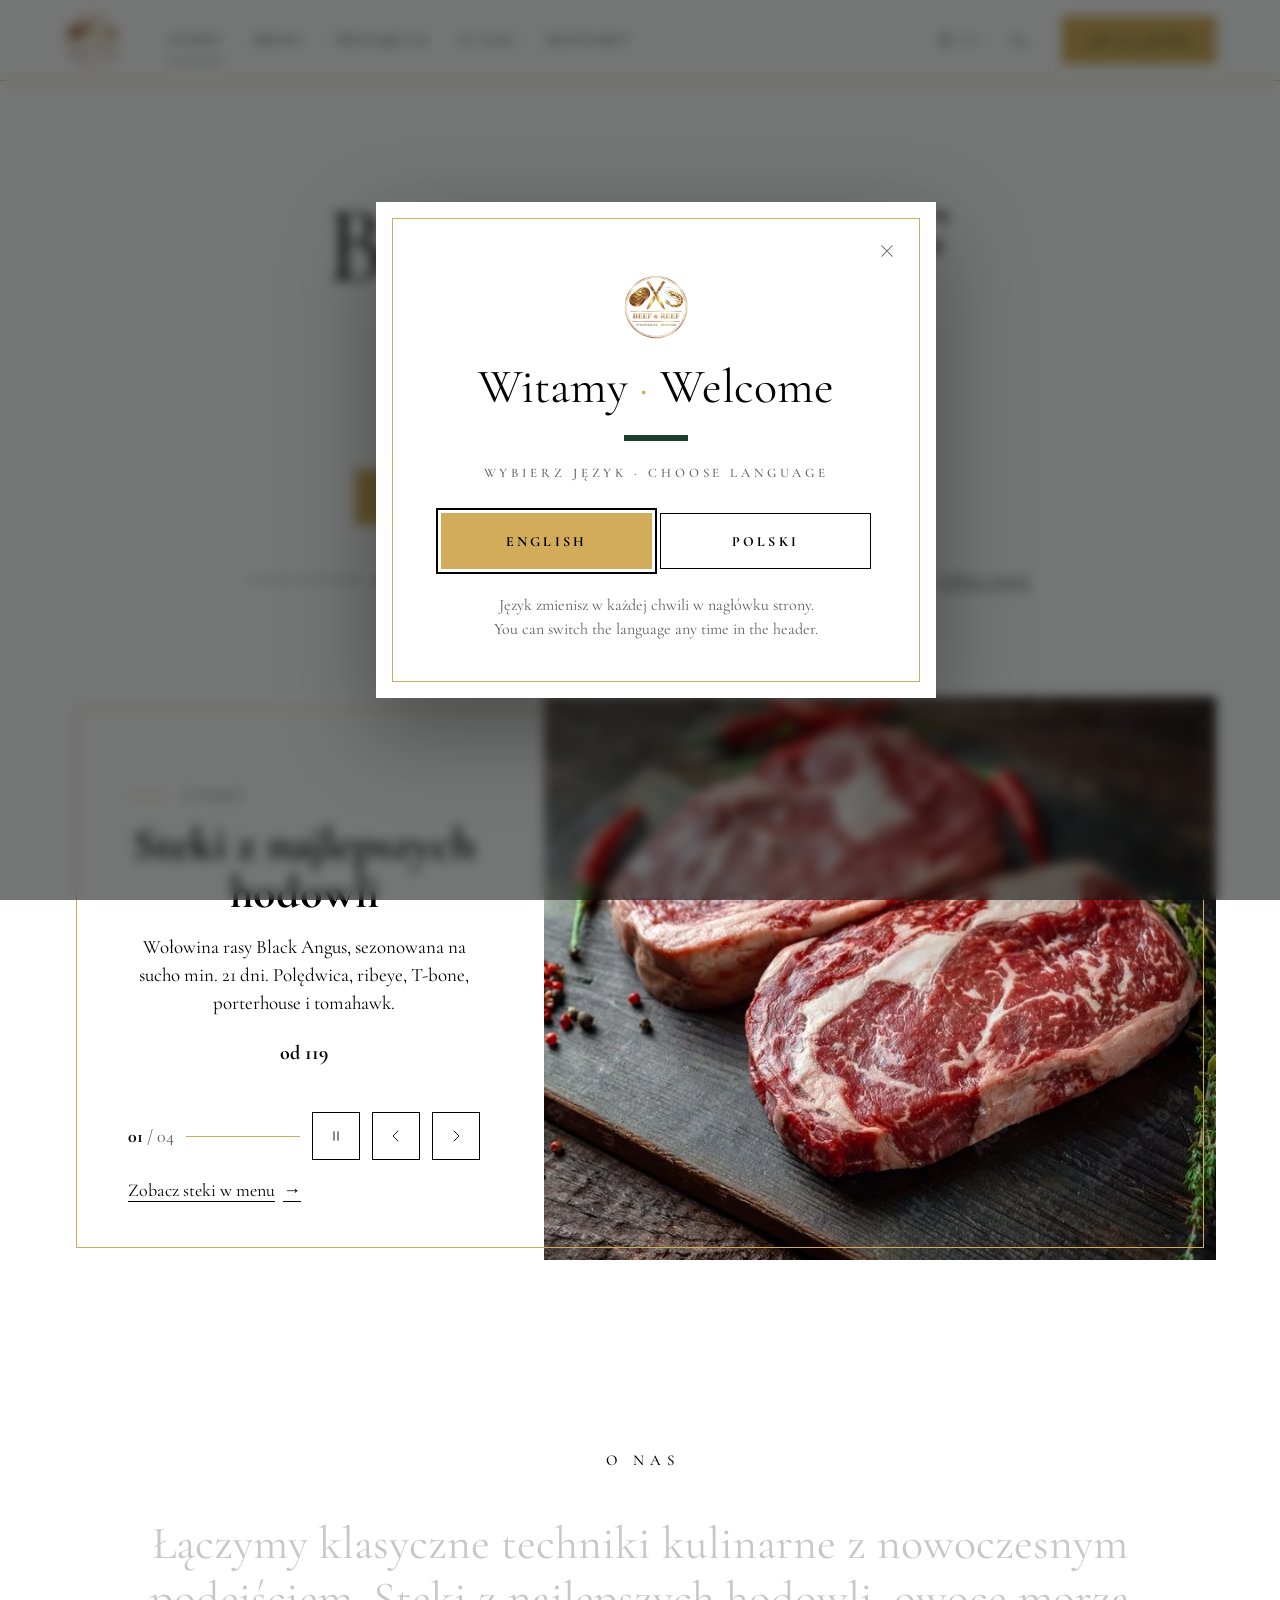
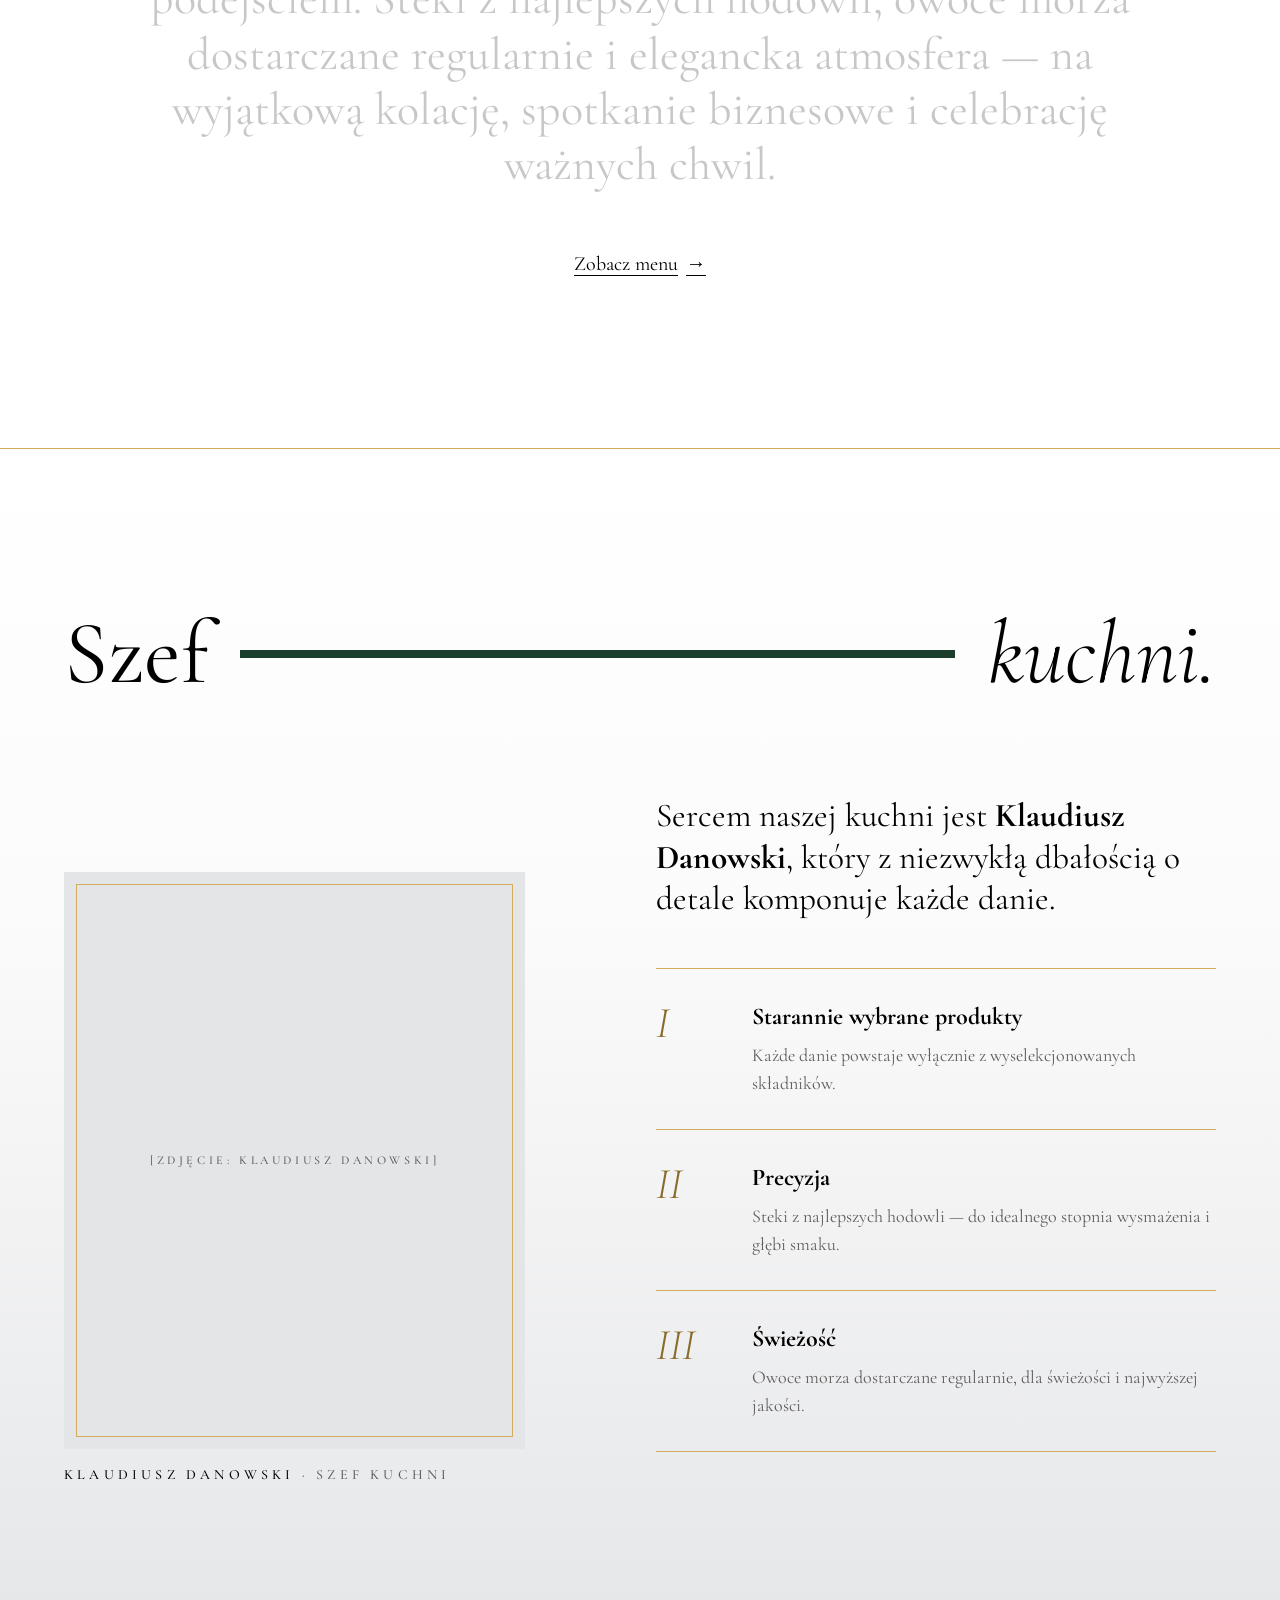
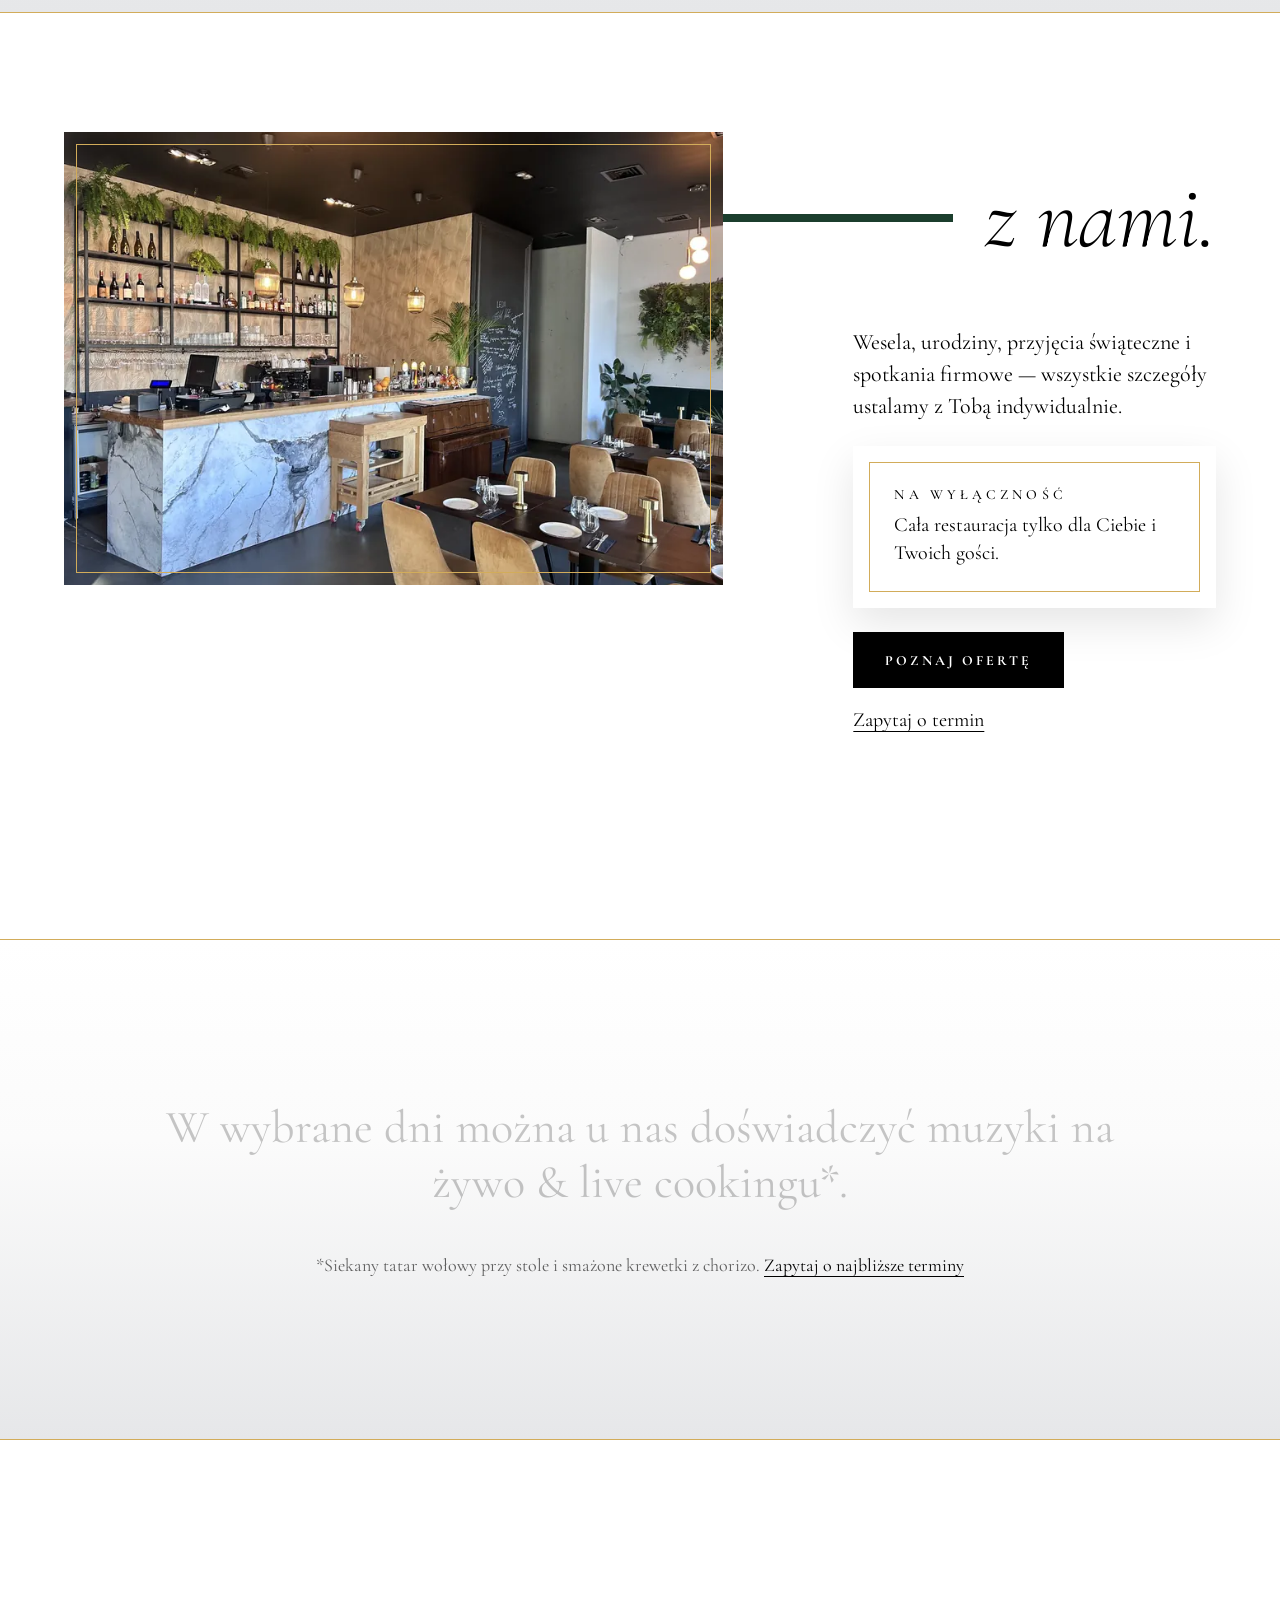
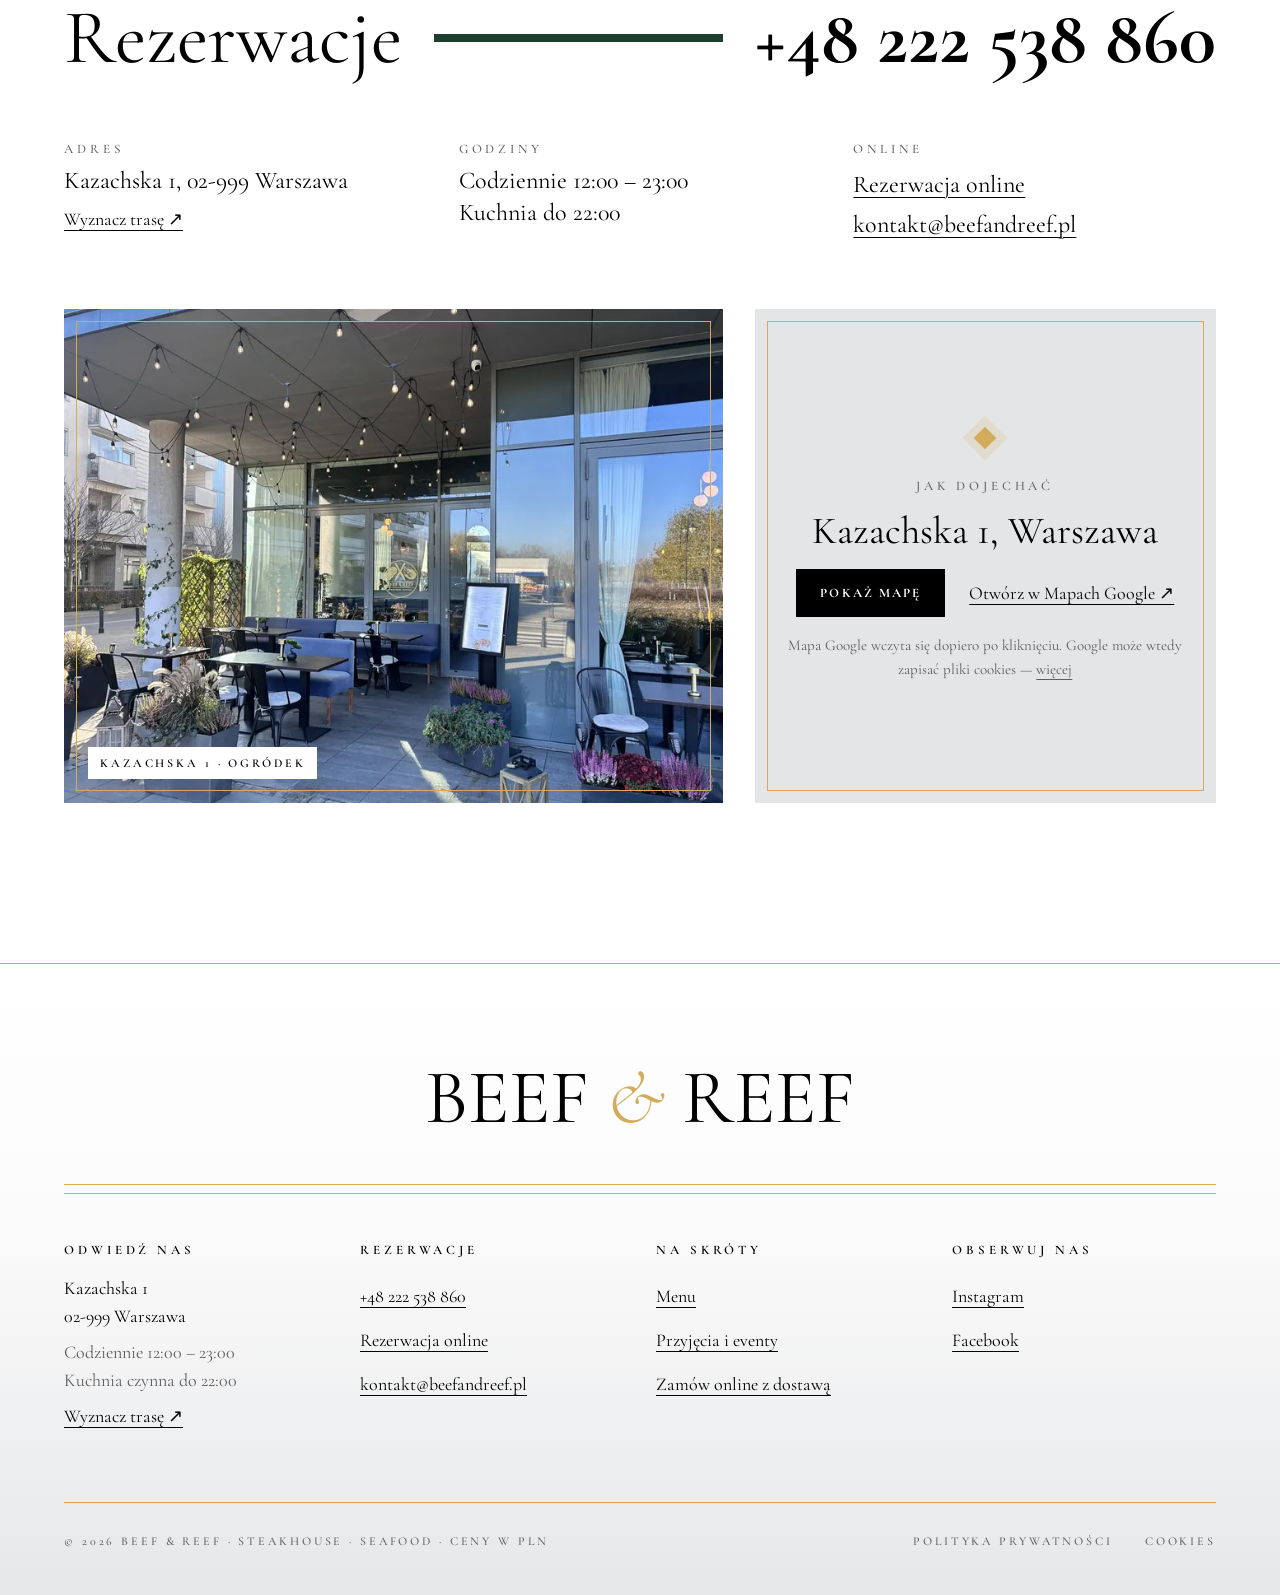
==== docs/index.html @ c3283b83 "Carousel: steak photo for the owner's review (Adobe Stock preview) The steak slide uses the Adobe St" ====
<!doctype html>
<html lang="pl">
<head>
<meta charset="utf-8">
<meta name="viewport" content="width=device-width, initial-scale=1">
<title>Beef &amp; Reef — steki i owoce morza w Wilanowie</title>
<meta name="description" content="Steakhouse i owoce morza w Wilanowie, Kazachska 1, Warszawa. Rezerwacje telefoniczne: +48 222 538 860. Codziennie 12:00–23:00.">
<meta name="theme-color" content="#ffffff">
<meta name="color-scheme" content="light dark">
<meta property="og:title" content="Beef &amp; Reef — steki i owoce morza w Wilanowie">
<meta property="og:description" content="Steakhouse i owoce morza w Wilanowie, Kazachska 1, Warszawa. Rezerwacje telefoniczne: +48 222 538 860. Codziennie 12:00–23:00.">
<meta property="og:type" content="website">
<meta property="og:locale" content="pl_PL">
<meta property="og:image" content="https://dacjandorniok.github.io/beef-and-reef-website/assets/img/og-image.jpg">
<meta property="og:url" content="https://dacjandorniok.github.io/beef-and-reef-website/">
<link rel="canonical" href="https://dacjandorniok.github.io/beef-and-reef-website/">
<link rel="alternate" hreflang="pl" href="https://dacjandorniok.github.io/beef-and-reef-website/">
<link rel="alternate" hreflang="en" href="https://dacjandorniok.github.io/beef-and-reef-website/en/">
<link rel="alternate" hreflang="x-default" href="https://dacjandorniok.github.io/beef-and-reef-website/">
<link rel="icon" type="image/png" sizes="32x32" href="assets/img/favicon-32.png">
<link rel="apple-touch-icon" href="assets/img/apple-touch-icon.png">
<link rel="preload" href="assets/fonts/cormorant-garamond-latin-ext-400-normal.woff2" as="font" type="font/woff2" crossorigin>
<link rel="stylesheet" href="assets/css/style.css?v=16802cf9">
<script>(function(){var d=document.documentElement,t=null;try{t=localStorage.getItem('br-theme')}catch(e){}if(t!=='light'&&t!=='dark')t=window.matchMedia&&matchMedia('(prefers-color-scheme: dark)').matches?'dark':'light';d.setAttribute('data-theme',t)})()</script>
<noscript><style>.rx .float,.rx .rise,.rx .bar{opacity:1!important;transform:none!important}.rx .wd{color:var(--ink)}.rx .call.off{opacity:1;visibility:visible;transform:none}.rx .pbar.off{transform:none;visibility:visible}</style></noscript>
<script type="application/ld+json">{"@context": "https://schema.org", "@type": "Restaurant", "name": "Beef & Reef", "servesCuisine": ["Steakhouse", "Seafood"], "telephone": "+48222538860", "email": "kontakt@beefandreef.pl", "priceRange": "$$$", "address": {"@type": "PostalAddress", "streetAddress": "Kazachska 1", "postalCode": "02-999", "addressLocality": "Warszawa", "addressCountry": "PL"}, "openingHoursSpecification": [{"@type": "OpeningHoursSpecification", "dayOfWeek": ["Monday", "Tuesday", "Wednesday", "Thursday", "Friday", "Saturday", "Sunday"], "opens": "12:00", "closes": "23:00"}], "sameAs": ["https://www.facebook.com/beef.and.reef.wilanow", "https://www.instagram.com/beef.and.reef_steak_seafood"], "acceptsReservations": true}</script>
</head>
<body>

<div class="rx" data-i18n="{&quot;dark&quot;: &quot;Włącz tryb ciemny&quot;, &quot;light&quot;: &quot;Włącz tryb jasny&quot;, &quot;play&quot;: &quot;Wznów pokaz slajdów&quot;, &quot;pause&quot;: &quot;Zatrzymaj pokaz slajdów&quot;, &quot;mapTitle&quot;: &quot;Mapa dojazdu do Beef &amp; Reef, Kazachska 1, Warszawa&quot;}" lang="pl">
  <a class="skip" href="#tresc">Przejdź do treści</a>
  <header class="hdr">
    <div class="wrap hdr-in">
      <div class="hdr-l">
        <a class="logo" href="index.html" aria-label="Beef &amp; Reef — strona główna"><img src="assets/img/logo-seal-192.png" alt=""></a>
        <nav class="nav" aria-label="Główna"><a href="index.html" aria-current="page">START</a><a href="menu.html">MENU</a><a href="przyjecia.html">PRZYJĘCIA</a><a href="#o-nas">O NAS</a><a href="#kontakt">KONTAKT</a></nav>
      </div>
      <div class="hdr-r">
        <a class="lang" href="en/index.html" lang="en" aria-label="EN — English version"><svg aria-hidden="true" width="16" height="16" viewBox="0 0 24 24" fill="none" stroke="currentColor" stroke-width="1.3"><circle cx="12" cy="12" r="9"></circle><path d="M3 12h18M12 3c2.5 2.6 3.7 5.6 3.7 9s-1.2 6.4-3.7 9c-2.5-2.6-3.7-5.6-3.7-9s1.2-6.4 3.7-9z"></path></svg><span>EN</span></a>
        <button class="ghost" type="button" aria-pressed="false" aria-label="Włącz tryb ciemny" title="Włącz tryb ciemny" data-on-click="toggleTheme"><span class="ic-l"><svg aria-hidden="true" width="18" height="18" viewBox="0 0 24 24" fill="none" stroke="currentColor" stroke-width="1.4" stroke-linecap="round" stroke-linejoin="round"><path d="M20 14.5A8 8 0 0 1 9.5 4a8 8 0 1 0 10.5 10.5z"></path></svg></span><span class="ic-d"><svg aria-hidden="true" width="18" height="18" viewBox="0 0 24 24" fill="none" stroke="currentColor" stroke-width="1.4" stroke-linecap="round"><circle cx="12" cy="12" r="4.5"></circle><path d="M12 2v2.5M12 19.5V22M2 12h2.5M19.5 12H22M4.9 4.9l1.8 1.8M17.3 17.3l1.8 1.8M4.9 19.1l1.8-1.8M17.3 6.7l1.8-1.8"></path></svg></span></button>
        <div class="call off" aria-hidden="true">
          <a class="btn btn-gold btn-m" href="tel:+48222538860" tabindex="-1" aria-label="Zadzwoń i zarezerwuj: +48 222 538 860"><span class="long">+48 222 538 860</span><span class="short">ZADZWOŃ</span></a>
        </div>
        <button id="rx-burger" class="icon-btn burger" type="button" aria-label="Otwórz menu" aria-expanded="false" data-on-click="openDrawer"><span class="burger-i" aria-hidden="true"><span></span><span></span><span></span></span></button>
      </div>
    </div>
  </header>
  <div class="drawer-wrap" hidden>
    <div class="drawer" role="dialog" aria-modal="true" aria-label="Menu strony">
      <div class="wrap drawer-top">
        <a class="logo" href="index.html" aria-label="Beef &amp; Reef — strona główna"><img src="assets/img/logo-seal-192.png" alt=""></a>
        <button id="rx-close" class="icon-btn" type="button" aria-label="Zamknij menu" data-on-click="closeDrawer"><svg aria-hidden="true" width="18" height="18" viewBox="0 0 24 24" fill="none" stroke="currentColor" stroke-width="1.4" stroke-linecap="round"><path d="M5 5l14 14M19 5L5 19"></path></svg></button>
      </div>
      <nav class="wrap drawer-nav" aria-label="Główna"><a href="index.html" aria-current="page" data-on-click="closeDrawer">Start</a><a href="menu.html" data-on-click="closeDrawer">Menu</a><a href="przyjecia.html" data-on-click="closeDrawer">Przyjęcia i eventy</a><a href="#o-nas" data-on-click="closeDrawer">O nas</a><a href="#kontakt" data-on-click="closeDrawer">Kontakt</a></nav>
      <div class="wrap drawer-foot">
        <a class="btn btn-gold" href="tel:+48222538860">Zadzwoń · +48 222 538 860</a>
        <a class="btn btn-line" href="https://online.beefandreef.pl/booking">Rezerwacja online</a>
        <div class="row">
          <a class="lang" href="en/index.html" lang="en" aria-label="EN — English version" style="padding-left: 0"><svg aria-hidden="true" width="16" height="16" viewBox="0 0 24 24" fill="none" stroke="currentColor" stroke-width="1.3"><circle cx="12" cy="12" r="9"></circle><path d="M3 12h18M12 3c2.5 2.6 3.7 5.6 3.7 9s-1.2 6.4-3.7 9c-2.5-2.6-3.7-5.6-3.7-9s1.2-6.4 3.7-9z"></path></svg><span>EN</span></a>
          <button class="ghost" type="button" aria-pressed="false" aria-label="Włącz tryb ciemny" data-on-click="toggleTheme"><span class="ic-l"><svg aria-hidden="true" width="18" height="18" viewBox="0 0 24 24" fill="none" stroke="currentColor" stroke-width="1.4" stroke-linecap="round" stroke-linejoin="round"><path d="M20 14.5A8 8 0 0 1 9.5 4a8 8 0 1 0 10.5 10.5z"></path></svg></span><span class="ic-d"><svg aria-hidden="true" width="18" height="18" viewBox="0 0 24 24" fill="none" stroke="currentColor" stroke-width="1.4" stroke-linecap="round"><circle cx="12" cy="12" r="4.5"></circle><path d="M12 2v2.5M12 19.5V22M2 12h2.5M19.5 12H22M4.9 4.9l1.8 1.8M17.3 17.3l1.8 1.8M4.9 19.1l1.8-1.8M17.3 6.7l1.8-1.8"></path></svg></span></button>
        </div>
        <p class="label">CODZIENNIE 12:00 – 23:00 · KUCHNIA DO 22:00</p>
        <p class="info">Kazachska 1, Warszawa</p>
      </div>
    </div>
  </div>
  <main id="tresc" tabindex="-1">
  <section class="js-hero hero" aria-labelledby="hero-title">
    <div class="wrap">
      <div class="hero-in">
        <h1 id="hero-title" class="float h1">BEEF <i class="amp">&amp;</i> REEF</h1>
        <p class="float d1 label">REZERWACJE TELEFONICZNE</p>
        <a class="float d1 hero-tel" href="tel:+48222538860">+48 222 538 860</a>
        <div class="float d2 hero-cta">
          <a id="hero-cta" class="btn btn-gold" href="tel:+48222538860">ZADZWOŃ I ZAREZERWUJ</a>
          <p><a class="u" href="https://online.beefandreef.pl/delivery">Zamów</a>lub<a class="u" href="https://online.beefandreef.pl/booking">zarezerwuj online</a></p>
        </div>
        <p class="float d3 hero-info">
          <span><span class="k">CODZIENNIE</span>12:00 – 23:00</span><span class="dot" aria-hidden="true"></span>
          <span><span class="k">KUCHNIA</span>do 22:00</span><span class="dot" aria-hidden="true"></span>
          <span>Kazachska 1, Warszawa</span><span class="dot" aria-hidden="true"></span>
          <a class="u" href="menu.html">Zobacz menu</a>
        </p>
      </div>
      <div class="rise d4 car-wrap">
      <div class="car" role="region" aria-roledescription="karuzela" aria-label="Wydarzenia i dania z karty" data-on-pointerdown="pDown" data-on-pointermove="pMove" data-on-pointerup="pUp" data-on-pointercancel="pUp">
        
          <div class="slide cur" data-cta="Zarezerwuj stolik" data-href="tel:+48222538860" data-until="2026-11-15" role="group" aria-roledescription="slajd" aria-label="01 / 05: Z okazji Świętego Marcina" aria-hidden="false">
            <div class="s-text">
              <p class="t1 kicker">WYDARZENIE · 7–15 LISTOPADA</p>
              <p class="t2 t-title">Z okazji Świętego Marcina</p>
              <p class="t3 t-desc"><span class="d-l">Królować będzie gęsina w autorskich odsłonach naszego Szefa Kuchni. 11 listopada — oryginalne rogale świętomarcińskie z certyfikowanej piekarni w Poznaniu.</span><span class="d-s">Gęsina w autorskich odsłonach Szefa Kuchni. 11 listopada — rogale świętomarcińskie z Poznania.</span></p>
              <p class="t4 t-price">Udko z gęsi confit · 450 g · 199</p>
            </div>
            <div class="s-img"><img class="bgfill photo" src="assets/img/rogale-swietomarcinskie.webp" srcset="assets/img/rogale-swietomarcinskie-800.webp 800w, assets/img/rogale-swietomarcinskie.webp 1600w" sizes="(max-width: 899px) 100vw, 60vw" alt="" aria-hidden="true" draggable="false"><img class="photo" src="assets/img/rogale-swietomarcinskie.webp" srcset="assets/img/rogale-swietomarcinskie-800.webp 800w, assets/img/rogale-swietomarcinskie.webp 1600w" sizes="(max-width: 899px) 100vw, 60vw" alt="Rogale świętomarcińskie z lukrem i orzechami" style="" draggable="false"></div>
          </div>
        
          <div class="slide" data-cta="Zobacz steki w menu" data-href="menu.html#g-steaks" data-until="" role="group" aria-roledescription="slajd" aria-label="02 / 05: Steki z najlepszych hodowli" aria-hidden="true">
            <div class="s-text">
              <p class="t1 kicker">STEKI</p>
              <p class="t2 t-title">Steki z najlepszych hodowli</p>
              <p class="t3 t-desc"><span class="d-l">Wołowina rasy Black Angus, sezonowana na sucho min. 21 dni. Polędwica, ribeye, T-bone, porterhouse i tomahawk.</span><span class="d-s">Black Angus, sezonowana na sucho min. 21 dni.</span></p>
              <p class="t4 t-price">od 119</p>
            </div>
            <div class="s-img"><img class="bgfill photo" src="assets/img/steki-foto.webp" srcset="assets/img/steki-foto-600.webp 600w, assets/img/steki-foto.webp 756w" sizes="(max-width: 899px) 100vw, 60vw" alt="" aria-hidden="true" draggable="false"><img class="photo" src="assets/img/steki-foto.webp" srcset="assets/img/steki-foto-600.webp 600w, assets/img/steki-foto.webp 756w" sizes="(max-width: 899px) 100vw, 60vw" alt="Dwa surowe, marmurkowe antrykoty na drewnianej desce z tymiankiem i papryczkami chili" style="object-position: 60% 80%" draggable="false"></div>
          </div>
        
          <div class="slide" data-cta="Zobacz ryby i owoce morza" data-href="menu.html#g-fish" data-until="" role="group" aria-roledescription="slajd" aria-label="03 / 05: Macka ośmiornicy" aria-hidden="true">
            <div class="s-text">
              <p class="t1 kicker">RYBY I OWOCE MORZA</p>
              <p class="t2 t-title">Macka ośmiornicy</p>
              <p class="t3 t-desc"><span class="d-l">Ośmiornica, seler naciowy, kapary, cukinia, białe wino, oliwki, opiekane ziemniaki.</span><span class="d-s">Seler naciowy, kapary, cukinia, białe wino, oliwki.</span></p>
              <p class="t4 t-price">109</p>
            </div>
            <div class="s-img"><img class="bgfill photo" src="assets/img/osmiornica.webp" srcset="assets/img/osmiornica-800.webp 800w, assets/img/osmiornica.webp 1600w" sizes="(max-width: 899px) 100vw, 60vw" alt="" aria-hidden="true" draggable="false"><img class="photo" src="assets/img/osmiornica.webp" srcset="assets/img/osmiornica-800.webp 800w, assets/img/osmiornica.webp 1600w" sizes="(max-width: 899px) 100vw, 60vw" alt="Macka ośmiornicy z cukinią, kiełkami groszku i czerwonym kawiorem w głębokim talerzu" style="object-position: 50% 50%" draggable="false"></div>
          </div>
        
          <div class="slide" data-cta="Zobacz dania główne" data-href="menu.html#g-mains" data-until="" role="group" aria-roledescription="slajd" aria-label="04 / 05: Pierś z kaczki" aria-hidden="true">
            <div class="s-text">
              <p class="t1 kicker">DANIA GŁÓWNE</p>
              <p class="t2 t-title">Pierś z kaczki</p>
              <p class="t3 t-desc"><span class="d-l">Pierś z kaczki sous-vide, sos pomarańczowy, purée selerowe, brokuł łodygowy.</span><span class="d-s">Sous-vide, sos pomarańczowy, purée selerowe.</span></p>
              <p class="t4 t-price">109</p>
            </div>
            <div class="s-img"><img class="bgfill photo" src="assets/img/kaczka.webp" srcset="assets/img/kaczka-800.webp 800w, assets/img/kaczka.webp 1600w" sizes="(max-width: 899px) 100vw, 60vw" alt="" aria-hidden="true" draggable="false"><img class="photo" src="assets/img/kaczka.webp" srcset="assets/img/kaczka-800.webp 800w, assets/img/kaczka.webp 1600w" sizes="(max-width: 899px) 100vw, 60vw" alt="Pierś z kaczki z sosem pomarańczowym, brokułem i purée selerowym" style="object-position: 50% 50%" draggable="false"></div>
          </div>
        
          <div class="slide" data-cta="Zobacz desery" data-href="menu.html#g-desserts" data-until="" role="group" aria-roledescription="slajd" aria-label="05 / 05: Kremowy sernik" aria-hidden="true">
            <div class="s-text">
              <p class="t1 kicker">DESERY</p>
              <p class="t2 t-title">Kremowy sernik</p>
              <p class="t3 t-desc"><span class="d-l">Lody waniliowe, mus malinowy, owoce.</span><span class="d-s">Lody waniliowe, mus malinowy, owoce.</span></p>
              <p class="t4 t-price">39</p>
            </div>
            <div class="s-img"><img class="bgfill photo" src="assets/img/sernik.webp" srcset="assets/img/sernik-800.webp 800w, assets/img/sernik.webp 1550w" sizes="(max-width: 899px) 100vw, 60vw" alt="" aria-hidden="true" draggable="false"><img class="photo" src="assets/img/sernik.webp" srcset="assets/img/sernik-800.webp 800w, assets/img/sernik.webp 1550w" sizes="(max-width: 899px) 100vw, 60vw" alt="Kremowy sernik z płatkami migdałów i gałką lodów waniliowych na stoliku w ogródku" style="object-position: 50% 50%" draggable="false"></div>
          </div>
        
        <span class="frame" aria-hidden="true"></span>
        <div class="ctrl">
          <div class="ctrl-row">
            <p class="count" aria-live="off"><b>01</b> <span class="muted">/ 05</span></p>
            <span class="prog" aria-hidden="true"><span class="fill"></span></span>
            <button class="icon-btn" type="button" aria-label="Zatrzymaj pokaz slajdów" data-on-click="togglePause"><span class="ic-pause"><svg aria-hidden="true" width="16" height="16" viewBox="0 0 24 24" fill="none" stroke="currentColor" stroke-width="1.4"><path d="M9 5v14M15 5v14"></path></svg></span><span class="ic-play" hidden><svg aria-hidden="true" width="16" height="16" viewBox="0 0 24 24" fill="none" stroke="currentColor" stroke-width="1.4" stroke-linejoin="round"><path d="M8 5l11 7-11 7z"></path></svg></span></button>
            <button class="icon-btn" type="button" aria-label="Poprzedni slajd" data-on-click="prev"><svg aria-hidden="true" width="18" height="18" viewBox="0 0 24 24" fill="none" stroke="currentColor" stroke-width="1.2"><path d="M15 5l-7 7 7 7"></path></svg></button>
            <button class="icon-btn" type="button" aria-label="Następny slajd" data-on-click="next"><svg aria-hidden="true" width="18" height="18" viewBox="0 0 24 24" fill="none" stroke="currentColor" stroke-width="1.2"><path d="M9 5l7 7-7 7"></path></svg></button>
          </div>
          <a class="u slide-link" href="tel:+48222538860">Zarezerwuj stolik <span aria-hidden="true">→</span></a>
        </div>
      </div>
      </div>
    </div>
  </section>

  <section id="o-nas" data-rv="about" class=" about sec" aria-labelledby="about-title" style="scroll-margin-top: 64px">
    <div class="wrap">
      <h2 id="about-title" class="rise label">O NAS</h2>
      <p id="stmt1" class="stmt"><span class="wd">Łączymy </span><span class="wd">klasyczne </span><span class="wd">techniki </span><span class="wd">kulinarne </span><span class="wd">z </span><span class="wd">nowoczesnym </span><span class="wd">podejściem. </span><span class="wd k">Steki </span><span class="wd k">z </span><span class="wd k">najlepszych </span><span class="wd k">hodowli, </span><span class="wd k">owoce </span><span class="wd k">morza </span><span class="wd">dostarczane </span><span class="wd">regularnie </span><span class="wd">i </span><span class="wd">elegancka </span><span class="wd">atmosfera </span><span class="wd">— </span><span class="wd">na </span><span class="wd">wyjątkową </span><span class="wd">kolację, </span><span class="wd">spotkanie </span><span class="wd">biznesowe </span><span class="wd">i </span><span class="wd k">celebrację </span><span class="wd k">ważnych </span><span class="wd k">chwil. </span></p>
      <a class="u rise tlink" href="menu.html" style="margin-top: 48px">Zobacz menu <span aria-hidden="true">→</span></a>
    </div>
  </section>

  <section data-rv="chef" data-plx="chef" class=" sec on-ground ruled" aria-labelledby="chef-title">
    <div class="wrap">
      <h2 id="chef-title" class="split"><span class="float">Szef</span> <span class="bar" aria-hidden="true"></span> <span class="float d1 b">kuchni.</span></h2>
      <div class="chef">
        <figure class="chef-fig plx">
          <div class="ph" role="img" aria-label="Miejsce na zdjęcie szefa kuchni"><span class="t">[ZDJĘCIE: KLAUDIUSZ DANOWSKI]</span><span class="frame" aria-hidden="true"></span></div>
          <figcaption>KLAUDIUSZ DANOWSKI <span class="muted">· SZEF KUCHNI</span></figcaption>
        </figure>
        <p class="rise chef-lead">Sercem naszej kuchni jest <b>Klaudiusz Danowski</b>, który z niezwykłą dbałością o detale komponuje każde danie.</p>
        <ol class="num-list chef-list"><li class="rise d1"><span class="num" aria-hidden="true">I</span><div><p class="li-h">Starannie wybrane produkty</p><p class="li-p">Każde danie powstaje wyłącznie z wyselekcjonowanych składników.</p></div></li><li class="rise d2"><span class="num" aria-hidden="true">II</span><div><p class="li-h">Precyzja</p><p class="li-p">Steki z najlepszych hodowli — do idealnego stopnia wysmażenia i głębi smaku.</p></div></li><li class="rise d3"><span class="num" aria-hidden="true">III</span><div><p class="li-h">Świeżość</p><p class="li-p">Owoce morza dostarczane regularnie, dla świeżości i najwyższej jakości.</p></div></li></ol>
      </div>
    </div>
  </section>

  <section id="przyjecia" data-rv="party" data-plx="party" class=" sec ruled" aria-labelledby="party-title">
    <div class="wrap">
      <h2 id="party-title" class="split"><span class="float">Świętuj</span> <span class="bar" aria-hidden="true"></span> <span class="float d1 b">z nami.</span></h2>
      <div class="party">
        <figure class="pic party-ph plx"><img src="assets/img/bar-sala.webp" srcset="assets/img/bar-sala-800.webp 800w, assets/img/bar-sala.webp 1600w" sizes="(max-width: 899px) 100vw, 60vw" alt="Sala Beef & Reef: marmurowy bar, stoły nakryte do kolacji i zielone loże" loading="lazy"><span class="frame" aria-hidden="true"></span></figure>
        <div class="rise party-txt">
          <p class="p">Wesela, urodziny, przyjęcia świąteczne i spotkania firmowe — wszystkie szczegóły ustalamy z Tobą indywidualnie.</p>
          <div class="callout"><div class="callout-in"><p class="h">NA WYŁĄCZNOŚĆ</p><p class="v">Cała restauracja tylko dla Ciebie i Twoich gości.</p></div></div>
          <div class="btns">
            <a class="btn btn-ink" href="przyjecia.html">POZNAJ OFERTĘ</a>
            <a class="u tlink" href="tel:+48222538860">Zapytaj o termin</a>
          </div>
        </div>
      </div>
    </div>
  </section>

  <section data-rv="live" class=" sec on-ground ruled live" aria-label="Muzyka na żywo i live cooking">
    <div class="wrap">
      <p id="stmt2" class="stmt"><span class="wd">W </span><span class="wd">wybrane </span><span class="wd">dni </span><span class="wd">można </span><span class="wd">u </span><span class="wd">nas </span><span class="wd">doświadczyć </span><span class="wd k">muzyki </span><span class="wd k">na </span><span class="wd k">żywo </span><span class="wd">&amp; </span><span class="wd k">live </span><span class="wd k">cookingu*. </span></p>
      <p class="rise note">*Siekany tatar wołowy przy stole i smażone krewetki z chorizo. <a class="u" href="tel:+48222538860">Zapytaj o najbliższe terminy</a></p>
    </div>
  </section>

  <section id="kontakt" data-rv="contact" class=" sec ruled" aria-labelledby="contact-title" style="scroll-margin-top: 64px">
    <div class="wrap">
      <h2 id="contact-title" class="split sm"><span class="float">Rezerwacje</span> <span class="bar" aria-hidden="true"></span> <a class="float d1 tel" href="tel:+48222538860">+48 222 538 860</a></h2>
      <div class="rise d2 info-grid">
        <div class="info"><p class="label">ADRES</p><p class="v">Kazachska 1, 02-999 Warszawa</p><a class="u tlink" href="https://www.google.com/maps/dir/?api=1&amp;destination=Beef%20%26%20Reef%2C%20Kazachska%201%2C%2002-999%20Warszawa" target="_blank" rel="noopener">Wyznacz trasę ↗</a></div>
        <div class="info"><p class="label">GODZINY</p><p class="v">Codziennie 12:00 – 23:00<br>Kuchnia do 22:00</p></div>
        <div class="info"><p class="label">ONLINE</p><a class="u v" href="https://online.beefandreef.pl/booking">Rezerwacja online</a><br><a class="u v" href="mailto:kontakt@beefandreef.pl">kontakt@beefandreef.pl</a></div>
      </div>
      <div class="find">
      <figure class="rise d3 pic"><img src="assets/img/zewnatrz.webp" srcset="assets/img/zewnatrz-800.webp 800w, assets/img/zewnatrz.webp 1600w" sizes="(max-width: 899px) 100vw, 60vw" alt="Wejście do Beef & Reef i ogródek z girlandą świateł przy Kazachskiej 1" loading="lazy"><span class="frame" aria-hidden="true"></span><figcaption>KAZACHSKA 1 · OGRÓDEK</figcaption></figure>
      <div class="rise d4 map" data-embed="https://www.google.com/maps?q=Beef+%26+Reef,+Kazachska+1,+02-999+Warszawa&amp;output=embed" role="region" aria-label="Mapa dojazdu do Beef &amp; Reef">
        <span class="map-lines" aria-hidden="true"></span>
        <span class="frame" aria-hidden="true"></span>
        <div class="map-a">
          <div class="map-in">
            <span class="map-pin" aria-hidden="true"></span>
            <p class="label" style="margin-top: 16px">JAK DOJECHAĆ</p>
            <p class="map-place">Kazachska 1, Warszawa</p>
            <div class="btns" style="justify-content: center">
              <button class="btn btn-ink btn-m" type="button" data-on-click="showMap">POKAŻ MAPĘ</button>
              <a class="u tlink" href="https://www.google.com/maps/search/?api=1&amp;query=Beef%20%26%20Reef%2C%20Kazachska%201%2C%2002-999%20Warszawa" target="_blank" rel="noopener" style="font-size: 18px">Otwórz w Mapach Google ↗<span style="position: absolute; width: 1px; height: 1px; overflow: hidden; clip: rect(0 0 0 0)"> (otwiera się w nowej karcie)</span></a>
            </div>
            <p class="map-note">Mapa Google wczyta się dopiero po kliknięciu. Google może wtedy zapisać pliki cookies — <a class="u" href="cookies.html">więcej</a></p>
          </div>
        </div>
        <div class="map-b" hidden>
          <div class="map-in"><span class="map-pin" aria-hidden="true"></span><p class="label" style="margin-top: 16px">[MAPA GOOGLE — KAZACHSKA 1]</p><a class="u tlink" href="https://www.google.com/maps/search/?api=1&amp;query=Beef%20%26%20Reef%2C%20Kazachska%201%2C%2002-999%20Warszawa" target="_blank" rel="noopener" style="font-size: 18px">Otwórz w Mapach Google ↗</a></div>
        </div>
      </div>
      </div>
    </div>
  </section>
  </main>
  <footer class="foot" aria-label="Stopka">
    <div class="wrap">
      <p class="foot-word">BEEF <i class="amp">&amp;</i> REEF</p>
      <div class="dbl" aria-hidden="true"><span></span><span></span></div>
      <div class="foot-cols">
        <div><h2>Odwiedź nas</h2><p>Kazachska 1<br>02-999 Warszawa</p><p class="muted" style="margin-top: 8px">Codziennie 12:00 – 23:00<br>Kuchnia czynna do 22:00</p><ul><li><a class="u" href="https://www.google.com/maps/dir/?api=1&amp;destination=Beef%20%26%20Reef%2C%20Kazachska%201%2C%2002-999%20Warszawa" target="_blank" rel="noopener">Wyznacz trasę ↗</a></li></ul></div>
        <div><h2>Rezerwacje</h2><ul><li><a class="u nw" href="tel:+48222538860">+48 222 538 860</a></li><li><a class="u" href="https://online.beefandreef.pl/booking">Rezerwacja online</a></li><li><a class="u" href="mailto:kontakt@beefandreef.pl">kontakt@beefandreef.pl</a></li></ul></div>
        <div><h2>Na skróty</h2><ul><li><a class="u" href="menu.html">Menu</a></li><li><a class="u" href="przyjecia.html">Przyjęcia i eventy</a></li><li><a class="u" href="https://online.beefandreef.pl/delivery">Zamów online z dostawą</a></li></ul></div>
        <div><h2>Obserwuj nas</h2><ul><li><a class="u" href="https://www.instagram.com/beef.and.reef_steak_seafood">Instagram</a></li><li><a class="u" href="https://www.facebook.com/beef.and.reef.wilanow">Facebook</a></li></ul></div>
      </div>
      <div class="foot-bot">
        <span>© 2026 BEEF &amp; REEF · STEAKHOUSE · SEAFOOD · CENY W PLN</span>
        <nav class="links" aria-label="Informacje prawne"><a href="polityka-prywatnosci.html">POLITYKA PRYWATNOŚCI</a><a href="cookies.html">COOKIES</a></nav>
      </div>
    </div>
  </footer>
  <div class="pbar off">
    <a class="btn btn-gold" href="tel:+48222538860">ZADZWOŃ</a>
    <a class="btn btn-line" href="https://online.beefandreef.pl/booking">ONLINE</a>
  </div>
</div>
<div id="lang-pick" class="rx lp-layer" hidden>
  <div class="lp-scrim"></div>
  <div class="lp" role="dialog" aria-modal="true" aria-labelledby="lp-title" aria-describedby="lp-desc">
    <div class="lp-in">
      <button class="icon-btn lp-x" type="button" aria-label="Zamknij · Close"><svg aria-hidden="true" width="18" height="18" viewBox="0 0 24 24" fill="none" stroke="currentColor" stroke-width="1.4" stroke-linecap="round"><path d="M5 5l14 14M19 5L5 19"></path></svg></button>
      <img class="lp-logo" src="assets/img/logo-seal-192.png" alt="Beef &amp; Reef" width="64" height="64">
      <h2 id="lp-title" class="lp-h">Witamy <i class="amp">·</i> <span lang="en">Welcome</span></h2>
      <span class="lp-bar" aria-hidden="true"></span>
      <p id="lp-desc" class="label">Wybierz język · <span lang="en">Choose language</span></p>
      <div class="lp-btns">
        <a class="btn btn-gold" href="index.html" hreflang="pl" data-lang="pl">Polski</a>
        <a class="btn btn-line" href="en/index.html" lang="en" hreflang="en" data-lang="en">English</a>
      </div>
      <p class="lp-note">Język zmienisz w każdej chwili w nagłówku strony.<br><span lang="en">You can switch the language any time in the header.</span></p>
    </div>
  </div>
</div>
<script src="assets/js/main.js?v=693a61e9" defer></script>
</body>
</html>
---- docs/assets/css/style.css ----
/* Beef & Reef — kierunek „Ruch” (generowane przez src/ruch/site.py, nie edytuj ręcznie) */
@font-face{font-family:"Cormorant Garamond";font-style:normal;font-weight:300;font-display:swap;src:url(../fonts/cormorant-garamond-latin-ext-300-normal.woff2) format("woff2");unicode-range:U+0100-02BA,U+02BD-02C5,U+02C7-02CC,U+02CE-02D7,U+02DD-02FF,U+0304,U+0308,U+0329,U+1D00-1DBF,U+1E00-1E9F,U+1EF2-1EFF,U+2020,U+20A0-20AB,U+20AD-20C0,U+2113,U+2C60-2C7F,U+A720-A7FF}
@font-face{font-family:"Cormorant Garamond";font-style:normal;font-weight:300;font-display:swap;src:url(../fonts/cormorant-garamond-latin-300-normal.woff2) format("woff2");unicode-range:U+0000-00FF,U+0131,U+0152-0153,U+02BB-02BC,U+02C6,U+02DA,U+02DC,U+0304,U+0308,U+0329,U+2000-206F,U+20AC,U+2122,U+2191,U+2193,U+2212,U+2215,U+FEFF,U+FFFD}
@font-face{font-family:"Cormorant Garamond";font-style:normal;font-weight:400;font-display:swap;src:url(../fonts/cormorant-garamond-latin-ext-400-normal.woff2) format("woff2");unicode-range:U+0100-02BA,U+02BD-02C5,U+02C7-02CC,U+02CE-02D7,U+02DD-02FF,U+0304,U+0308,U+0329,U+1D00-1DBF,U+1E00-1E9F,U+1EF2-1EFF,U+2020,U+20A0-20AB,U+20AD-20C0,U+2113,U+2C60-2C7F,U+A720-A7FF}
@font-face{font-family:"Cormorant Garamond";font-style:normal;font-weight:400;font-display:swap;src:url(../fonts/cormorant-garamond-latin-400-normal.woff2) format("woff2");unicode-range:U+0000-00FF,U+0131,U+0152-0153,U+02BB-02BC,U+02C6,U+02DA,U+02DC,U+0304,U+0308,U+0329,U+2000-206F,U+20AC,U+2122,U+2191,U+2193,U+2212,U+2215,U+FEFF,U+FFFD}
@font-face{font-family:"Cormorant Garamond";font-style:normal;font-weight:500;font-display:swap;src:url(../fonts/cormorant-garamond-latin-ext-500-normal.woff2) format("woff2");unicode-range:U+0100-02BA,U+02BD-02C5,U+02C7-02CC,U+02CE-02D7,U+02DD-02FF,U+0304,U+0308,U+0329,U+1D00-1DBF,U+1E00-1E9F,U+1EF2-1EFF,U+2020,U+20A0-20AB,U+20AD-20C0,U+2113,U+2C60-2C7F,U+A720-A7FF}
@font-face{font-family:"Cormorant Garamond";font-style:normal;font-weight:500;font-display:swap;src:url(../fonts/cormorant-garamond-latin-500-normal.woff2) format("woff2");unicode-range:U+0000-00FF,U+0131,U+0152-0153,U+02BB-02BC,U+02C6,U+02DA,U+02DC,U+0304,U+0308,U+0329,U+2000-206F,U+20AC,U+2122,U+2191,U+2193,U+2212,U+2215,U+FEFF,U+FFFD}
@font-face{font-family:"Cormorant Garamond";font-style:normal;font-weight:600;font-display:swap;src:url(../fonts/cormorant-garamond-latin-ext-600-normal.woff2) format("woff2");unicode-range:U+0100-02BA,U+02BD-02C5,U+02C7-02CC,U+02CE-02D7,U+02DD-02FF,U+0304,U+0308,U+0329,U+1D00-1DBF,U+1E00-1E9F,U+1EF2-1EFF,U+2020,U+20A0-20AB,U+20AD-20C0,U+2113,U+2C60-2C7F,U+A720-A7FF}
@font-face{font-family:"Cormorant Garamond";font-style:normal;font-weight:600;font-display:swap;src:url(../fonts/cormorant-garamond-latin-600-normal.woff2) format("woff2");unicode-range:U+0000-00FF,U+0131,U+0152-0153,U+02BB-02BC,U+02C6,U+02DA,U+02DC,U+0304,U+0308,U+0329,U+2000-206F,U+20AC,U+2122,U+2191,U+2193,U+2212,U+2215,U+FEFF,U+FFFD}
@font-face{font-family:"Cormorant Garamond";font-style:normal;font-weight:700;font-display:swap;src:url(../fonts/cormorant-garamond-latin-ext-700-normal.woff2) format("woff2");unicode-range:U+0100-02BA,U+02BD-02C5,U+02C7-02CC,U+02CE-02D7,U+02DD-02FF,U+0304,U+0308,U+0329,U+1D00-1DBF,U+1E00-1E9F,U+1EF2-1EFF,U+2020,U+20A0-20AB,U+20AD-20C0,U+2113,U+2C60-2C7F,U+A720-A7FF}
@font-face{font-family:"Cormorant Garamond";font-style:normal;font-weight:700;font-display:swap;src:url(../fonts/cormorant-garamond-latin-700-normal.woff2) format("woff2");unicode-range:U+0000-00FF,U+0131,U+0152-0153,U+02BB-02BC,U+02C6,U+02DA,U+02DC,U+0304,U+0308,U+0329,U+2000-206F,U+20AC,U+2122,U+2191,U+2193,U+2212,U+2215,U+FEFF,U+FFFD}
@font-face{font-family:"Cormorant Garamond";font-style:italic;font-weight:300;font-display:swap;src:url(../fonts/cormorant-garamond-latin-ext-300-italic.woff2) format("woff2");unicode-range:U+0100-02BA,U+02BD-02C5,U+02C7-02CC,U+02CE-02D7,U+02DD-02FF,U+0304,U+0308,U+0329,U+1D00-1DBF,U+1E00-1E9F,U+1EF2-1EFF,U+2020,U+20A0-20AB,U+20AD-20C0,U+2113,U+2C60-2C7F,U+A720-A7FF}
@font-face{font-family:"Cormorant Garamond";font-style:italic;font-weight:300;font-display:swap;src:url(../fonts/cormorant-garamond-latin-300-italic.woff2) format("woff2");unicode-range:U+0000-00FF,U+0131,U+0152-0153,U+02BB-02BC,U+02C6,U+02DA,U+02DC,U+0304,U+0308,U+0329,U+2000-206F,U+20AC,U+2122,U+2191,U+2193,U+2212,U+2215,U+FEFF,U+FFFD}
@font-face{font-family:"Cormorant Garamond";font-style:italic;font-weight:400;font-display:swap;src:url(../fonts/cormorant-garamond-latin-ext-400-italic.woff2) format("woff2");unicode-range:U+0100-02BA,U+02BD-02C5,U+02C7-02CC,U+02CE-02D7,U+02DD-02FF,U+0304,U+0308,U+0329,U+1D00-1DBF,U+1E00-1E9F,U+1EF2-1EFF,U+2020,U+20A0-20AB,U+20AD-20C0,U+2113,U+2C60-2C7F,U+A720-A7FF}
@font-face{font-family:"Cormorant Garamond";font-style:italic;font-weight:400;font-display:swap;src:url(../fonts/cormorant-garamond-latin-400-italic.woff2) format("woff2");unicode-range:U+0000-00FF,U+0131,U+0152-0153,U+02BB-02BC,U+02C6,U+02DA,U+02DC,U+0304,U+0308,U+0329,U+2000-206F,U+20AC,U+2122,U+2191,U+2193,U+2212,U+2215,U+FEFF,U+FFFD}
body{margin:0}
.rx{--gut:64px;--sec:160px;--hh:80px;--gold:#d2ac5a;font-family:'Cormorant Garamond',Cormorant,Garamond,'Times New Roman',serif;color:var(--ink);background:var(--paper);width:100%;min-height:100vh;overflow-x:clip;position:relative;-webkit-font-smoothing:antialiased;text-rendering:optimizeLegibility}
.rx *,.rx *::before,.rx *::after{box-sizing:border-box}
html:not([data-theme="dark"]) .rx{--paper:#ffffff;--ground:linear-gradient(180deg,#ffffff 0%,#fbfbfb 40%,#e6e7e9 100%);--stage:radial-gradient(ellipse 58% 56% at 50% 54%,#ffffff 0%,#f3f3f4 52%,#e6e7e9 100%);--card:#ffffff;--mist:#e4e5e6;--ink:#000000;--muted:#5e5e5e;--dim:rgba(0,0,0,0.22);--rule:#000000;--btn-bg:#000000;--btn-fg:#ffffff;--plate:rgba(40,30,20,0.26);--focus:#000000;--green:#1b3e2d;--gold-ink:#8a6a28;--bar:rgba(255,255,255,0.97);--lift:0 16px 40px rgba(0,0,0,0.10);color-scheme:light}
html[data-theme="dark"] .rx{--paper:#0a0a0a;--ground:linear-gradient(180deg,#0a0a0a 0%,#0c0d0d 40%,#151817 100%);--stage:radial-gradient(ellipse 58% 56% at 50% 54%,#1c1f1d 0%,#121413 55%,#0b0c0c 100%);--card:#111312;--mist:#1d201f;--ink:#f4efe6;--muted:#a39d92;--dim:rgba(244,239,230,0.24);--rule:#f4efe6;--btn-bg:#f4efe6;--btn-fg:#0a0a0a;--plate:rgba(0,0,0,0.65);--focus:#d2ac5a;--green:#2f5f48;--gold-ink:#d2ac5a;--bar:rgba(10,10,10,0.96);--lift:0 16px 40px rgba(0,0,0,0.5);color-scheme:dark}
.rx a{color:inherit;text-decoration:none}
.rx a:hover{color:var(--muted)}
.rx a:focus-visible,.rx button:focus-visible{outline:2px solid var(--focus);outline-offset:3px}
.rx .u{text-decoration:underline;text-underline-offset:5px;text-decoration-thickness:1px}
.rx .nw,.rx .nowrap{white-space:nowrap}
.rx .muted{color:var(--muted)}
.rx .wrap{width:100%;max-width:calc(1312px + var(--gut) * 2);margin:0 auto;padding-left:var(--gut);padding-right:var(--gut)}
.rx .sec{padding-top:var(--sec);padding-bottom:var(--sec)}
.rx .ruled{border-top:0.5px solid var(--gold)}
.rx .on-ground{background:var(--ground)}
.rx .skip{position:absolute;left:16px;top:-120px;z-index:100;background:#000;color:#fff;padding:16px 24px;font-size:17px}
.rx .skip:focus{top:16px;color:#fff}

/* typografia */
.rx .kicker{margin:0;display:flex;align-items:center;gap:16px;font-size:14px;line-height:16px;font-weight:500;letter-spacing:0.36em;text-transform:uppercase}
.rx .kicker::before{content:"";width:40px;height:0.5px;background:var(--gold);flex:0 0 auto}
.rx .label{margin:0;font-size:13px;line-height:16px;font-weight:500;letter-spacing:0.3em;text-transform:uppercase;color:var(--muted)}
.rx .stitle{margin:0;display:inline-block;font-size:24px;line-height:32px;font-weight:400;letter-spacing:0.28em;text-transform:uppercase;padding:0 0 8px 0.28em;border-bottom:0.5px solid var(--rule)}
.rx .lead{margin:0;font-size:clamp(22px,2vw,28px);line-height:1.4}
.rx .split{margin:0;display:grid;grid-template-columns:auto minmax(48px,1fr) auto;align-items:center;column-gap:32px;font-size:clamp(56px,7vw,112px);line-height:1;font-weight:400}
.rx .split .bar{height:8px;background:var(--green)}
.rx .split .b{font-style:italic;font-weight:300}
.rx .split.sm{font-size:clamp(48px,6vw,96px)}
.rx .split .tel{font-weight:700;white-space:nowrap}
.rx .amp{font-weight:300;font-style:italic;color:var(--gold)}
.rx .dot{display:inline-block;width:5px;height:5px;background:var(--gold);transform:rotate(45deg);flex:0 0 auto}
.rx .stmt{margin:0 auto;max-width:1040px;font-size:clamp(30px,3.6vw,56px);line-height:1.2}

/* przyciski */
.rx .btn{display:inline-flex;align-items:center;justify-content:center;gap:12px;min-height:56px;padding:0 32px;border:0;cursor:pointer;font-family:inherit;font-size:14px;font-weight:700;letter-spacing:0.22em;text-transform:uppercase;white-space:nowrap;transition:background .2s ease,color .2s ease,opacity .2s ease}
.rx .btn-gold{background:var(--gold);color:#000}
.rx .btn-gold:hover{background:#e3c27a;color:#000}
.rx.gbtn .btn-gold{background:#1b3e2d;color:#f4efe6;box-shadow:inset 0 0 0 4px #1b3e2d,inset 0 0 0 4.5px var(--gold)}
.rx.gbtn.gflat .btn-gold,.rx.gbtn.gflat .btn-gold:hover{box-shadow:none}
.rx.gbtn .btn-gold:hover{background:#24503b;color:#f4efe6;box-shadow:inset 0 0 0 4px #24503b,inset 0 0 0 4.5px var(--gold)}
.rx .btn-ink{background:var(--btn-bg);color:var(--btn-fg)}
.rx .btn-ink:hover{opacity:.85;color:var(--btn-fg)}
.rx .btn-line{background:transparent;color:var(--ink);border:0.5px solid var(--ink)}
.rx .btn-line:hover{background:var(--ink);color:var(--paper)}
.rx .btn-m{min-height:48px;padding:0 24px;font-size:13px;letter-spacing:0.16em}
.rx .tlink{display:inline-flex;align-items:center;gap:8px;min-height:48px;font-size:20px}
.rx .btns{display:flex;flex-wrap:wrap;align-items:center;gap:8px 24px}
.rx .icon-btn{width:48px;height:48px;flex:0 0 auto;border:0.5px solid var(--ink);background:transparent;color:var(--ink);cursor:pointer;display:inline-flex;align-items:center;justify-content:center;padding:0;transition:background .2s ease,color .2s ease}
.rx .icon-btn:hover{background:var(--ink);color:var(--paper)}
.rx .ghost{width:44px;height:44px;border:0;background:transparent;color:var(--muted);cursor:pointer;display:inline-flex;align-items:center;justify-content:center;padding:0}
.rx .ghost:hover{color:var(--ink)}

/* ramki, miejsca na zdjęcia, karty */
.rx .frame{position:absolute;inset:12px;border:0.5px solid var(--gold);pointer-events:none;z-index:5}
.rx .ph{position:relative;background:var(--mist);display:flex;align-items:center;justify-content:center;padding:24px;text-align:center}
.rx .ph .t{font-size:12px;line-height:16px;font-weight:500;letter-spacing:0.3em;color:var(--muted)}
.rx .callout{background:var(--card);padding:16px;box-shadow:var(--lift)}
.rx .callout-in{border:0.5px solid var(--gold);padding:24px;display:flex;flex-direction:column;gap:8px}
.rx .callout-in .h{margin:0;font-size:14px;line-height:16px;font-weight:500;letter-spacing:0.3em;text-transform:uppercase}
.rx .callout-in .v{margin:0;font-size:20px;line-height:28px}
.rx .dbl{display:flex;flex-direction:column;gap:8px}
.rx .dbl span{display:block;height:1px;background:var(--gold)}
.rx .dbl span+span{height:0.5px}

/* nagłówek */
.rx .hdr{position:sticky;top:0;z-index:40;background:var(--paper);border-bottom:0.5px solid var(--gold)}
.rx .hdr-in{display:flex;align-items:center;justify-content:space-between;gap:24px;height:var(--hh)}
.rx .hdr-l{display:flex;align-items:center;gap:48px}
.rx .hdr-r{display:flex;align-items:center;gap:4px}
.rx .logo{display:block;width:56px;height:56px;flex:0 0 auto}
.rx .logo img{display:block;width:100%;height:100%}
.rx .nav{display:flex;gap:32px;font-size:13px;font-weight:600;letter-spacing:0.24em}
.rx .nav a{display:inline-flex;align-items:center;min-height:44px;border-bottom:1px solid transparent}
.rx .nav a[aria-current]{border-bottom-color:var(--rule)}
.rx .lang{display:inline-flex;align-items:center;gap:8px;min-height:44px;padding:0 12px;font-size:12px;font-weight:600;letter-spacing:0.2em;color:var(--muted)}
.rx .lang:hover{color:var(--ink)}
.rx .call{margin-left:16px;transition:opacity .24s ease,transform .24s ease,visibility .24s}
.rx .call.off{opacity:0;visibility:hidden;transform:translateY(-8px)}
.rx .call .short{display:none}
.rx .burger{display:none;margin-left:8px}
.rx .burger-i{display:flex;flex-direction:column;gap:6px;width:22px}
.rx .burger-i span{display:block;height:1px;background:currentColor}

/* menu mobilne (szuflada) */
@keyframes rx-in{from{opacity:0;transform:translateY(-16px)}to{opacity:1;transform:none}}
@keyframes rx-up{from{opacity:0;transform:translateY(24px)}to{opacity:1;transform:none}}
.rx .drawer{position:fixed;inset:0;z-index:80;background:var(--paper);display:flex;flex-direction:column;overflow-y:auto;animation:rx-in .35s cubic-bezier(.2,.7,.2,1)}
.rx .drawer-top{display:flex;align-items:center;justify-content:space-between;height:var(--hh);border-bottom:0.5px solid var(--gold);flex:0 0 auto}
.rx .drawer-nav{display:flex;flex-direction:column;padding-top:24px;padding-bottom:24px}
.rx .drawer-nav a{display:flex;align-items:center;justify-content:space-between;gap:16px;min-height:72px;border-bottom:0.5px solid var(--mist);font-size:clamp(32px,6vw,48px);line-height:1.1;animation:rx-up .6s cubic-bezier(.2,.7,.2,1) both}
.rx .drawer-nav a:nth-child(2){animation-delay:.05s}.rx .drawer-nav a:nth-child(3){animation-delay:.1s}.rx .drawer-nav a:nth-child(4){animation-delay:.15s}.rx .drawer-nav a:nth-child(5){animation-delay:.2s}
.rx .drawer-nav a[aria-current]{font-style:italic}
.rx .drawer-nav a[aria-current]::before{content:"";width:8px;height:8px;background:var(--gold);transform:rotate(45deg);order:2;margin-left:auto}
.rx .drawer-foot{margin-top:auto;padding-top:24px;padding-bottom:32px;display:flex;flex-direction:column;gap:16px}
.rx .drawer-foot .row{display:flex;align-items:center;justify-content:space-between;gap:16px}
.rx .drawer-foot .info{margin:0;font-size:18px;line-height:28px}

/* hero strony głównej */
.rx .hero{padding-top:112px;text-align:center}
.rx .hero-in{display:flex;flex-direction:column;align-items:center}
.rx .h1{margin:0;font-size:clamp(44px,8.4vw,120px);line-height:1;font-weight:400;letter-spacing:0.02em;white-space:nowrap}
.rx .hero .label{margin-top:48px;font-size:15px;letter-spacing:0.3em;padding-left:0.3em}
.rx .hero-tel{margin-top:16px;font-size:clamp(36px,4.4vw,64px);line-height:1;font-weight:700;white-space:nowrap}
.rx .hero-cta{margin-top:32px;display:flex;gap:8px 24px;justify-content:center;align-items:center;flex-wrap:wrap}
.rx .hero-cta p{margin:0;font-size:20px}
.rx .hero-cta p a{display:inline-flex;align-items:center;min-height:48px;padding:0 8px}
.rx .hero-info{margin:32px 0 0;display:flex;flex-wrap:wrap;justify-content:center;align-items:center;gap:8px 24px;font-size:18px;line-height:24px}
.rx .hero-info .k{font-size:13px;font-weight:500;letter-spacing:0.3em;color:var(--muted);margin-right:8px}
.rx .hero-info a{display:inline-flex;align-items:center;min-height:44px}
.rx .car-wrap{margin-top:96px}

/* karuzela — rozkładówka karty: opis po lewej, talerz na jednym tle */
.rx .car{position:relative;overflow:hidden;isolation:isolate;height:clamp(560px,44vw,640px);background:var(--paper);touch-action:pan-y;-webkit-user-select:none;user-select:none;cursor:grab}
.rx .car.dragging{cursor:grabbing}
.rx .car img{-webkit-user-drag:none;pointer-events:none}
.rx .slide.cur{transition:transform .45s cubic-bezier(.2,.7,.2,1),opacity .45s ease}
.rx .car.dragging .slide.cur{transition:none}
.rx .ctrl{cursor:auto}
.rx .slide{position:absolute;inset:0;opacity:0;z-index:0;display:grid;grid-template-columns:5fr 7fr;grid-template-rows:100%}
.rx .slide.cur{opacity:1;z-index:2}
.rx .slide.out{opacity:0;z-index:3;transform:translateX(-5%);transition:opacity .9s cubic-bezier(.65,0,.35,1),transform .9s cubic-bezier(.65,0,.35,1)}
.rx .s-text{background:var(--paper);padding:64px 64px 168px;display:flex;flex-direction:column;justify-content:center;gap:16px;min-width:0}
.rx .s-img{position:relative;overflow:hidden;background:var(--stage);display:flex;align-items:center;justify-content:center;min-height:0}
.rx .s-img .plate{display:block;width:auto;height:auto;max-width:var(--mw,74%);max-height:var(--mh,82%);object-fit:contain;filter:drop-shadow(0 28px 28px var(--plate))}
.rx .s-img .photo{position:absolute;inset:0;width:100%;height:100%;object-fit:cover;object-position:50% 50% !important;z-index:1}
.rx .s-img img.bgfill{position:absolute;top:-32px;left:-32px;width:calc(100% + 64px);height:calc(100% + 64px);max-width:none;max-height:none;object-fit:cover;object-position:50% 50% !important;filter:blur(28px) brightness(0.85) saturate(1.05);z-index:0;pointer-events:none}
.rx .s-img img.bgfill{display:none}
.rx .t-title{margin:0;font-size:clamp(36px,3.6vw,56px);line-height:1.05;font-weight:700}
.rx .t-desc{margin:0;max-width:440px;font-size:19px;line-height:28px}
.rx .t-desc .d-s{display:none}
.rx .t-price{margin:8px 0 0;font-size:20px;line-height:24px;font-weight:700}
.rx .slide .t1,.rx .slide .t2,.rx .slide .t3,.rx .slide .t4{opacity:0;transform:translateY(24px)}
.rx .slide.cur .t1,.rx .slide.cur .t2,.rx .slide.cur .t3,.rx .slide.cur .t4{opacity:1;transform:none;transition:opacity .8s ease,transform 1s cubic-bezier(.2,.7,.2,1)}
.rx .slide.cur .t1{transition-delay:.15s}.rx .slide.cur .t2{transition-delay:.25s}.rx .slide.cur .t3{transition-delay:.35s}.rx .slide.cur .t4{transition-delay:.45s}
.rx .slide .plate{opacity:0;transform:translateX(14%) rotate(-14deg)}
.rx .slide.cur .plate,.rx .slide.out .plate{opacity:1;transform:none;transition:opacity .8s ease .1s,transform 1.5s cubic-bezier(.2,.7,.2,1) .1s}
.rx .slide .bgfill{transform:scale(1.12)}
.rx .slide.cur .bgfill,.rx .slide.out .bgfill{transform:none;transition:transform 6s cubic-bezier(.2,.6,.3,1)}
.rx .ctrl{position:absolute;z-index:6;left:64px;bottom:48px;width:calc(41.666% - 128px);display:flex;flex-direction:column;gap:8px}
.rx .ctrl-row{display:flex;align-items:center;gap:12px}
.rx .count{margin:0;font-size:18px;line-height:24px;white-space:nowrap}
.rx .prog{position:relative;flex:1 1 auto;min-width:24px;height:1px;background:var(--mist);overflow:hidden}
@keyframes rx-fill{from{width:0}to{width:100%}}
.rx .fill{position:absolute;left:0;top:0;bottom:0;background:var(--gold);animation:rx-fill 5.2s linear forwards}
.rx .slide-link{align-self:flex-start;display:inline-flex;align-items:center;gap:8px;min-height:44px;font-size:18px}

/* sekcje strony głównej */
.rx .about{text-align:center;padding-top:192px}
.rx .about .label{margin-bottom:48px;color:var(--ink);font-size:15px;letter-spacing:0.4em;padding-left:0.4em}
.rx .wd{color:var(--dim);transition:color .45s ease}
.rx .wd.on{color:var(--ink)}
.rx .wd.k.on{font-weight:600}
.rx .chef{display:grid;grid-template-columns:repeat(12,minmax(0,1fr));column-gap:32px;row-gap:48px;margin-top:64px;align-items:start}
.rx .chef-fig{grid-column:1 / 6;grid-row:1 / 3;margin:0}
.rx .chef-fig .ph{aspect-ratio:4 / 5}
.rx .chef-fig figcaption{margin-top:16px;font-size:14px;line-height:20px;font-weight:500;letter-spacing:0.3em}
.rx .chef-lead{grid-column:7 / 13;margin:0;padding-top:32px;font-size:clamp(26px,2.6vw,40px);line-height:1.25}
.rx .num-list{list-style:none;margin:0;padding:0;border-top:0.5px solid var(--gold)}
.rx .num-list li{display:grid;grid-template-columns:72px 1fr;gap:24px;padding:32px 0;border-bottom:0.5px solid var(--gold)}
.rx .chef-list{grid-column:7 / 13}
.rx .num{font-size:44px;line-height:1;font-style:italic;font-weight:300;color:var(--gold-ink)}
.rx .li-h{margin:0;font-size:24px;line-height:32px;font-weight:700}
.rx .li-p{margin:8px 0 0;font-size:18px;line-height:28px;color:var(--muted)}
.rx .party{display:grid;grid-template-columns:repeat(12,minmax(0,1fr));column-gap:32px;row-gap:40px;margin-top:64px;align-items:start}
.rx .party-ph{grid-column:1 / 8;aspect-ratio:16 / 11}
.rx .party-txt{grid-column:9 / 13;display:flex;flex-direction:column;gap:24px}
.rx .party-txt .p{margin:0;font-size:22px;line-height:32px}
.rx .live{text-align:center}
.rx .live .note{margin:40px auto 0;max-width:720px;font-size:18px;line-height:28px;color:var(--muted)}
.rx .live .note a{color:var(--ink)}
.rx .info-grid{display:grid;grid-template-columns:repeat(3,minmax(0,1fr));gap:48px 32px;margin-top:64px}
.rx .info .label{margin-bottom:8px}
.rx .info .v{margin:0;font-size:24px;line-height:32px}
.rx .info a.v{display:inline-flex;align-items:center;min-height:40px}
.rx .info .tlink{font-size:18px;min-height:44px}
.rx .map{position:relative;margin-top:64px;aspect-ratio:3 / 1;min-height:320px;background:var(--mist);display:flex;align-items:center;justify-content:center;text-align:center;padding:48px 32px;overflow:hidden}
.rx .map-lines{position:absolute;inset:0;background-image:linear-gradient(var(--paper) 0.5px,transparent 0.5px),linear-gradient(90deg,var(--paper) 0.5px,transparent 0.5px);background-size:64px 64px;opacity:.55;pointer-events:none}
.rx .map-in{position:relative;display:flex;flex-direction:column;align-items:center;gap:16px;max-width:560px}
.rx .map-pin{width:16px;height:16px;background:var(--gold);transform:rotate(45deg);box-shadow:0 0 0 8px rgba(210,172,90,.18)}
.rx .map-place{margin:0;font-size:clamp(28px,3vw,40px);line-height:1.1}
.rx .map-note{margin:0;font-size:15px;line-height:24px;color:var(--muted)}

/* zdjęcia */
.rx .pic{position:relative;overflow:hidden;background:var(--mist);margin:0}
.rx .pic img{position:absolute;inset:0;width:100%;height:100%;object-fit:cover;display:block}
.rx .pic figcaption{position:absolute;left:24px;bottom:24px;z-index:6;background:var(--paper);color:var(--ink);padding:8px 12px;font-size:12px;line-height:16px;font-weight:600;letter-spacing:0.24em}
.rx .find{display:grid;grid-template-columns:repeat(12,minmax(0,1fr));gap:32px;margin-top:64px;align-items:stretch}
.rx .find .pic{grid-column:1 / 8;aspect-ratio:4 / 3}
.rx .find .map{grid-column:8 / 13;margin-top:0;aspect-ratio:auto;min-height:0}
.rx .excl-grid{display:grid;grid-template-columns:repeat(12,minmax(0,1fr));gap:32px;margin-top:64px;align-items:center;text-align:left}
.rx .excl-grid .pic{grid-column:2 / 7;aspect-ratio:3 / 4}
.rx .excl .excl-grid .callout{grid-column:8 / 12;margin:0;max-width:none}

/* pierwsza wizyta: wybór języka */
.rx.lp-layer{position:fixed;inset:0;z-index:120;min-height:0;background:transparent;display:flex;align-items:center;justify-content:center;padding:16px}
.rx .lp-scrim{position:absolute;inset:0;background:rgba(8,9,9,0.56);-webkit-backdrop-filter:blur(6px);backdrop-filter:blur(6px);animation:rx-fade .4s ease both}
@keyframes rx-fade{from{opacity:0}to{opacity:1}}
.rx .lp{position:relative;width:min(560px,100%);background:var(--paper);padding:16px;box-shadow:0 32px 80px rgba(0,0,0,0.35);animation:rx-up .6s cubic-bezier(.2,.7,.2,1) .05s both}
.rx .lp-in{position:relative;border:0.5px solid var(--gold);padding:56px 48px 40px;display:flex;flex-direction:column;align-items:center;text-align:center;gap:16px}
.rx .lp-x{position:absolute;top:8px;right:8px;border:0;color:var(--muted)}
.rx .lp-x:hover{background:transparent;color:var(--ink)}
.rx .lp-logo{display:block;width:64px;height:64px}
.rx .lp-h{margin:8px 0 0;font-size:48px;line-height:1;font-weight:400}
.rx .lp-bar{display:block;width:64px;height:6px;background:var(--green);margin:8px 0}
.rx .lp-btns{display:grid;grid-template-columns:1fr 1fr;gap:8px;width:100%;margin-top:16px}
.rx .lp-btns .btn{padding:0 16px}
.rx .lp-note{margin:8px 0 0;font-size:16px;line-height:24px;color:var(--muted)}
@media (max-width: 599px){
  .rx.lp-layer{align-items:flex-end;padding:0}
  .rx .lp{width:100%;padding:8px 8px 0;box-shadow:0 -16px 48px rgba(0,0,0,0.3);animation:rx-sheet .5s cubic-bezier(.2,.7,.2,1) both}
  .rx .lp-in{padding:40px 24px 32px;border-bottom:0}
  .rx .lp-h{font-size:40px}
  .rx .lp-btns{grid-template-columns:1fr}
  .rx .lp .label{font-size:12px;letter-spacing:0.22em}
}
@keyframes rx-sheet{from{transform:translateY(100%)}to{transform:none}}
@media (prefers-reduced-motion: reduce){.rx .lp,.rx .lp-scrim{animation:none}}

/* stopka */
.rx .foot{background:var(--ground);border-top:0.5px solid var(--gold);padding:96px 0 32px}
.rx .foot-word{margin:0;text-align:center;font-size:clamp(44px,6vw,96px);line-height:1;font-weight:400}
.rx .foot .dbl{margin-top:48px}
.rx .foot-cols{display:grid;grid-template-columns:repeat(4,minmax(0,1fr));gap:48px 32px;margin-top:48px}
.rx .foot-cols h2{margin:0 0 16px;font-size:13px;line-height:16px;font-weight:600;letter-spacing:0.3em;text-transform:uppercase}
.rx .foot-cols p{margin:0;font-size:18px;line-height:28px}
.rx .foot-cols ul{list-style:none;margin:0;padding:0}
.rx .foot-cols li a{display:inline-flex;align-items:center;min-height:44px;font-size:18px}
.rx .foot-bot{margin-top:64px;padding-top:16px;border-top:0.5px solid var(--gold);display:flex;flex-wrap:wrap;justify-content:space-between;align-items:center;gap:0 32px;font-size:12px;font-weight:500;letter-spacing:0.24em;color:var(--muted)}
.rx .foot-bot a{display:inline-flex;align-items:center;min-height:44px}
.rx .foot-bot .links{display:flex;flex-wrap:wrap;gap:0 32px}

/* pasek telefonu (tylko telefon) */
.rx .pbar{display:none}

/* menu */
.rx .phead{padding-top:112px;padding-bottom:96px}
.rx .phead .split{margin-top:32px}
.rx .phead-row{display:grid;grid-template-columns:repeat(12,minmax(0,1fr));column-gap:32px;row-gap:32px;margin-top:56px;align-items:end}
.rx .phead-row .lead{grid-column:1 / 8}
.rx .phead-row .side{grid-column:9 / 13;display:flex;flex-direction:column;align-items:flex-start;gap:16px}
.rx .seg{display:inline-flex;border:0.5px solid var(--ink)}
.rx .seg a{min-width:64px;min-height:44px;display:inline-flex;align-items:center;justify-content:center;font-size:13px;font-weight:600;letter-spacing:0.2em}
.rx .seg a[aria-current]{background:var(--ink);color:var(--paper)}
.rx .pdfs{margin:0;display:flex;flex-wrap:wrap;align-items:center;gap:0 24px;font-size:18px}
.rx .pdfs a{display:inline-flex;align-items:center;min-height:44px}
.rx .catbar{margin-top:calc(var(--sec) * 0.75);position:sticky;top:var(--hh);z-index:30;background:var(--paper);border-bottom:0.5px solid var(--gold);border-top:0.5px solid var(--gold)}
.rx .chips{display:flex;gap:32px;overflow-x:auto;scrollbar-width:none;padding-left:var(--gut);padding-right:var(--gut);max-width:calc(1312px + var(--gut) * 2);margin:0 auto}
.rx .chips::-webkit-scrollbar{display:none}
.rx .chips a{flex:0 0 auto;display:inline-flex;align-items:center;min-height:56px;font-size:13px;font-weight:600;letter-spacing:0.2em;text-transform:uppercase;white-space:nowrap;color:var(--muted);border-bottom:1px solid transparent;margin-bottom:-0.5px}
.rx .chips a:hover{color:var(--ink)}
.rx .chips a.on{color:var(--ink);border-bottom-color:var(--ink)}
.rx .mbody{padding-top:96px;padding-bottom:96px}
.rx .mlist{max-width:1120px;margin:0 auto}
.rx .picks{padding-bottom:0}
.rx .picks .kicker{margin-bottom:32px}

/* przyjęcia */
.rx .wide-ph{position:relative;aspect-ratio:16 / 7}
.rx .occ{list-style:none;margin:56px 0 0;padding:0;display:grid;grid-template-columns:repeat(4,minmax(0,1fr));gap:32px}
.rx .occ li{border-top:0.5px solid var(--gold);padding-top:24px}
.rx .occ h3{margin:0;font-size:28px;line-height:32px;font-weight:700}
.rx .occ p{margin:8px 0 0;font-size:18px;line-height:28px;color:var(--muted)}
.rx .occ-more{margin:48px 0 0;text-align:center;font-size:22px;line-height:32px;font-style:italic}
.rx .center{text-align:center}
.rx .excl .callout{max-width:560px;margin:48px auto 0;text-align:left}
.rx .steps{list-style:none;margin:56px 0 0;padding:0;display:grid;grid-template-columns:repeat(3,minmax(0,1fr));gap:32px}
.rx .steps li{border-top:0.5px solid var(--gold);padding-top:24px;display:flex;flex-direction:column;gap:16px}
.rx .ask{display:grid;grid-template-columns:repeat(12,minmax(0,1fr));column-gap:32px;row-gap:32px;margin-top:64px;align-items:end}
.rx .ask .l{grid-column:1 / 8;display:flex;flex-direction:column;gap:8px}
.rx .ask .r{grid-column:9 / 13;display:flex;flex-direction:column;gap:8px;align-items:stretch}
.rx .ask .mail{display:inline-flex;align-items:center;min-height:48px;font-size:28px;line-height:1.2}
.rx .ask .line{margin:8px 0 0;font-size:18px;line-height:28px;color:var(--muted)}

/* strony prawne */
.rx .lhead{padding-top:112px;padding-bottom:80px}
.rx .lhead .split{margin-top:32px;font-size:clamp(48px,6vw,96px)}
.rx .since{margin:32px 0 0;font-size:18px;line-height:28px;color:var(--muted)}
.rx .lgrid{display:grid;grid-template-columns:repeat(12,minmax(0,1fr));column-gap:32px;row-gap:48px;padding-bottom:var(--sec)}
.rx .laside{grid-column:1 / 5}
.rx .laside-in{position:sticky;top:calc(var(--hh) + 32px)}
.rx .lmain{grid-column:6 / 13;max-width:760px}
.rx .llead{margin:0 0 16px;font-size:clamp(22px,2vw,28px);line-height:1.4}
.rx .lmain section{padding-top:32px;margin-top:32px;border-top:0.5px solid var(--gold);scroll-margin-top:calc(var(--hh) + 24px)}
.rx .lmain h2{margin:0 0 16px;font-size:28px;line-height:32px;font-weight:700}
.rx .lmain p,.rx .lmain li,.rx .lmain dd{font-size:19px;line-height:30px}
.rx .lmain p{margin:0 0 16px}
.rx .lmain ul{margin:0 0 16px;padding:0;list-style:none}
.rx .lmain ul li{position:relative;padding-left:24px;margin-bottom:8px}
.rx .lmain ul li::before{content:"";position:absolute;left:4px;top:13px;width:5px;height:5px;background:var(--gold);transform:rotate(45deg)}
.rx .lmain a{text-decoration:underline;text-underline-offset:4px;text-decoration-thickness:1px}
.rx .store-table{margin:0 0 24px;border-top:0.5px solid var(--rule)}
.rx .store-table div{display:grid;grid-template-columns:144px 1fr;gap:16px;padding:12px 0;border-bottom:0.5px solid var(--mist)}
.rx .store-table dt{font-size:12px;line-height:30px;font-weight:500;letter-spacing:0.24em;color:var(--muted)}
.rx .store-table dd{margin:0}
.rx .sub h3{margin:24px 0 8px;font-size:22px;line-height:28px;font-weight:700}
.rx .toc ol{list-style:none;margin:16px 0 0;padding:0;border-top:0.5px solid var(--gold)}
.rx .toc li a{display:grid;grid-template-columns:40px 1fr;gap:8px;align-items:center;min-height:48px;padding:8px 0;border-bottom:0.5px solid var(--mist);font-size:18px;line-height:24px}
.rx .toc li a .n{font-style:italic;color:var(--gold-ink);font-size:20px}

/* ruch */
.rx .float{opacity:0;transform:translateY(25%);transition:opacity 1.1s ease,transform 1.3s cubic-bezier(.2,.7,.2,1)}
.rx .in .float{opacity:1;transform:none}
.rx .rise{opacity:0;transform:translateY(32px);transition:opacity 1s ease,transform 1.2s cubic-bezier(.2,.7,.2,1)}
.rx .in .rise{opacity:1;transform:none}
.rx .bar{transform:scaleX(0);transform-origin:left center;transition:transform 1.3s cubic-bezier(.65,0,.35,1) .2s}
.rx .in .bar{transform:scaleX(1)}
.rx .d1{transition-delay:.15s}.rx .d2{transition-delay:.25s}.rx .d3{transition-delay:.35s}.rx .d4{transition-delay:.45s}
.rx.still .float,.rx.still .rise,.rx.still .bar{transition:none !important;opacity:1 !important;transform:none !important}
.rx.still .slide.out{transition:none}
.rx.still .slide .t1,.rx.still .slide .t2,.rx.still .slide .t3,.rx.still .slide .t4,.rx.still .slide .plate,.rx.still .slide .photo{transition:none !important}
.rx.still .slide.cur .plate,.rx.still .slide.cur .photo{transform:none !important;opacity:1 !important}
.rx.still .wd{color:var(--ink) !important}
.rx.still .plx{transform:none !important}
.rx.still .drawer,.rx.still .drawer-nav a{animation:none}
@media (prefers-reduced-motion: reduce){
  .rx .float,.rx .rise,.rx .bar,.rx .call,.rx .pbar{transition:none !important;opacity:1 !important;transform:none !important}
  .rx .slide.out{transform:none;transition:opacity .2s linear}
  .rx .slide .plate,.rx .slide .photo{transform:none !important;opacity:1 !important;transition:none !important}
  .rx .wd{color:var(--ink) !important}
  .rx .plx{transform:none !important}
  .rx .drawer,.rx .drawer-nav a{animation:none}
}

/* ---------- responsywność ---------- */
/* laptop 1100–1199 */
@media (max-width: 1199px){
  .rx{--gut:48px;--sec:128px}
  .rx .nav{gap:24px}
  .rx .hdr-l{gap:32px}
  .rx .hero{padding-top:96px}
  .rx .car-wrap{margin-top:80px}
  .rx .car{height:clamp(480px,calc((100vw - 96px) * 0.54),600px)}
  .rx .s-text{padding:40px 40px 152px;gap:12px}
  .rx .t-title{font-size:32px;line-height:1.08}
  .rx .t-desc .d-l{display:none}
  .rx .t-desc .d-s{display:inline}
  .rx .ctrl{left:40px;bottom:40px;width:calc(41.666% - 80px)}
  .rx .ctrl-row{gap:8px}
  .rx .about{padding-top:160px}
}
/* tablet poziomo i małe laptopy: menu w szufladzie */
@media (max-width: 1099px){
  .rx .nav{display:none}
  .rx .burger{display:inline-flex}
  .rx .call .long{display:none}
  .rx .call .short{display:inline}
  .rx .chef-fig{grid-column:1 / 6;grid-row:auto}
  .rx .chef-lead{grid-column:6 / 13;padding-top:0;align-self:center}
  .rx .chef-list{grid-column:1 / -1;display:grid;grid-template-columns:repeat(3,minmax(0,1fr));column-gap:32px;border-top:0}
  .rx .chef-list li{grid-template-columns:1fr;gap:16px;padding:24px 0 0;border-bottom:0;border-top:0.5px solid var(--gold)}
  .rx .party-ph{grid-column:1 / -1;aspect-ratio:16 / 9}
  .rx .party-txt{grid-column:1 / -1;display:grid;grid-template-columns:repeat(2,minmax(0,1fr));gap:24px 32px;align-items:start}
  .rx .party-txt .btns{grid-column:1 / -1}
  .rx .foot-cols{grid-template-columns:repeat(2,minmax(0,1fr))}
  .rx .occ{grid-template-columns:repeat(2,minmax(0,1fr));gap:40px 32px}
  .rx .phead-row .lead{grid-column:1 / 8}
  .rx .phead-row .side{grid-column:8 / 13}
  .rx .ask .l{grid-column:1 / 8}
  .rx .ask .r{grid-column:8 / 13}
  .rx .laside{grid-column:1 / -1}
  .rx .laside-in{position:static}
  .rx .lmain{grid-column:1 / -1;max-width:760px}
}
/* tablet pionowo 600–899 */
@media (max-width: 899px){
  .rx{--gut:32px;--sec:112px}
  .rx .hero{padding-top:80px}
  .rx .car-wrap{margin-top:64px}
  .rx .car{height:auto;display:grid}
  .rx .slide{position:relative;inset:auto;grid-area:1 / 1;grid-template-columns:1fr;grid-template-rows:auto auto}
  .rx .s-img{order:-1;aspect-ratio:6 / 5}
  .rx .s-text{padding:32px 32px 152px;justify-content:flex-start;gap:12px}
  .rx .t-title{font-size:40px}
  .rx .t-desc{max-width:560px}
  .rx .ctrl{left:32px;right:32px;bottom:24px;width:auto}
  .rx .about{padding-top:128px}
  .rx .split.sm{grid-template-columns:1fr;row-gap:16px}
  .rx .split.sm .bar{height:6px}
  .rx .split.sm .b,.rx .split.sm .tel{text-align:right}
  .rx .plx{transform:none !important}
  .rx .info-grid{grid-template-columns:repeat(2,minmax(0,1fr))}
  .rx .map{aspect-ratio:2 / 1}
  .rx .find .pic,.rx .find .map{grid-column:1 / -1}
  .rx .find .map{aspect-ratio:2 / 1}
  .rx .excl-grid .pic{grid-column:1 / 7}
  .rx .excl .excl-grid .callout{grid-column:7 / 13}
  .rx .phead{padding-top:80px;padding-bottom:80px}
  .rx .phead-row .lead,.rx .phead-row .side{grid-column:1 / -1}
  .rx .phead-row .side{flex-direction:row;flex-wrap:wrap;align-items:center;gap:8px 32px}
  .rx .wide-ph{aspect-ratio:16 / 9}
  .rx .ask .l,.rx .ask .r{grid-column:1 / -1}
  .rx .ask .r{flex-direction:row;flex-wrap:wrap}
  .rx .lhead{padding-top:80px;padding-bottom:64px}
  .rx .mbody{padding-top:72px}
}
/* telefon < 600 */
@media (max-width: 599px){
  .rx{--gut:16px;--sec:88px;--hh:64px}
  .rx .logo{width:48px;height:48px}
  .rx .hdr .lang,.rx .call{display:none}
  .rx .hero{padding-top:56px}
  .rx .hero .label{margin-top:40px;font-size:12px}
  .rx .hero-cta{flex-direction:column;align-items:stretch;width:100%;gap:8px}
  .rx .hero-cta .btn{width:100%}
  .rx .hero-cta p{font-size:18px}
  .rx .hero-info{flex-direction:column;gap:0;font-size:17px}
  .rx .hero-info .dot{display:none}
  .rx .car-wrap{margin-top:48px;margin-left:-16px;margin-right:-16px}
  .rx .s-text{padding:24px 24px 144px;gap:8px}
  .rx .t-title{font-size:30px;line-height:34px}
  .rx .t-desc{font-size:17px;line-height:24px}
  .rx .t-price{font-size:18px;margin-top:4px}
  .rx .kicker{font-size:12px;letter-spacing:0.32em;gap:12px}
  .rx .kicker::before{width:32px}
  .rx .ctrl{left:24px;right:24px;bottom:16px}
  .rx .car .frame{inset:8px}
  .rx .about{padding-top:96px}
  .rx .about .label{margin-bottom:32px;font-size:13px}
  .rx .split{grid-template-columns:1fr;row-gap:16px;font-size:clamp(48px,15vw,64px)}
  .rx .split.sm{font-size:clamp(40px,12.4vw,52px)}
  .rx .split .bar{height:6px}
  .rx .split .b,.rx .split .tel{text-align:right}
  .rx .split .tel{font-size:clamp(28px,9.5vw,36px)}
  .rx .chef,.rx .party,.rx .phead-row,.rx .ask,.rx .lgrid,.rx .find,.rx .excl-grid{grid-template-columns:minmax(0,1fr)}
  .rx .chef{row-gap:32px;margin-top:40px}
  .rx .chef-fig,.rx .chef-lead{grid-column:1 / -1}
  .rx .chef-lead{font-size:24px;line-height:32px}
  .rx .chef-list{grid-template-columns:1fr;border-top:0.5px solid var(--gold)}
  .rx .chef-list li,.rx .num-list li{grid-template-columns:56px 1fr;gap:16px;padding:24px 0;border-top:0;border-bottom:0.5px solid var(--gold)}
  .rx .num{font-size:36px}
  .rx .li-h{font-size:21px;line-height:28px}
  .rx .li-p{font-size:17px;line-height:24px;margin-top:4px}
  .rx .party{margin-top:40px;row-gap:24px}
  .rx .party-ph{aspect-ratio:4 / 3}
  .rx .party-txt{grid-template-columns:1fr}
  .rx .party-txt .p{font-size:19px;line-height:28px}
  .rx .btns{flex-direction:column;align-items:stretch;gap:8px}
  .rx .btns .btn{width:100%}
  .rx .btns .tlink{justify-content:center}
  .rx .stmt{font-size:30px}
  .rx .live .note{margin-top:24px;font-size:17px;line-height:24px}
  .rx .info-grid{grid-template-columns:1fr;gap:32px;margin-top:40px}
  .rx .info .v{font-size:22px}
  .rx .map{aspect-ratio:auto;min-height:400px;margin-top:40px;padding:40px 24px}
  .rx .find{margin-top:40px;gap:16px}
  .rx .find .map{aspect-ratio:auto;margin-top:0}
  .rx .find .pic{margin-left:-16px;margin-right:-16px}
  .rx .pic figcaption{left:16px;bottom:16px}
  .rx .excl-grid{gap:24px;margin-top:40px}
  .rx .excl-grid .pic,.rx .excl .excl-grid .callout{grid-column:1 / -1}
  .rx .excl-grid .pic{aspect-ratio:4 / 5}
  .rx .foot{padding:64px 0 32px}
  .rx .foot .dbl{margin-top:32px}
  .rx .foot-cols{grid-template-columns:1fr;gap:32px;margin-top:40px}
  .rx .foot-bot{flex-direction:column;align-items:flex-start;margin-top:40px}
  .rx .pbar{display:flex;position:sticky;bottom:0;z-index:35;background:var(--bar);border-top:0.5px solid var(--gold);padding:8px 16px;gap:8px;transition:transform .22s ease,visibility .22s}
  .rx .pbar.off{transform:translateY(110%);visibility:hidden}
  .rx .pbar .btn{flex:1 1 0;padding:0 16px;font-size:13px;letter-spacing:0.2em}
  .rx .pbar .btn-gold{flex-grow:2}
  .rx .phead{padding-top:56px;padding-bottom:64px}
  .rx .phead .split{margin-top:24px}
  .rx .phead-row{margin-top:40px}
  .rx .chips{gap:24px}
  .rx .chips a{min-height:52px;font-size:12px}
  .rx .mbody{padding-top:56px;padding-bottom:64px}
  .rx .picks .kicker{margin-bottom:24px}
  .rx .occ,.rx .steps{grid-template-columns:1fr;gap:0;margin-top:40px}
  .rx .occ li{padding:24px 0;border-top:0;border-bottom:0.5px solid var(--gold)}
  .rx .occ{border-top:0.5px solid var(--gold)}
  .rx .occ h3{font-size:24px}
  .rx .steps{border-top:0.5px solid var(--gold)}
  .rx .steps li{display:grid;grid-template-columns:56px 1fr;gap:4px 16px;padding:24px 0;border-top:0;border-bottom:0.5px solid var(--gold)}
  .rx .steps li .num{grid-row:1 / 3}
  .rx .wide-ph{aspect-ratio:4 / 3;margin-left:-16px;margin-right:-16px}
  .rx .ask{margin-top:40px}
  .rx .ask .r{flex-direction:column}
  .rx .ask .r .btn{width:100%}
  .rx .ask .mail{font-size:22px}
  .rx .lhead{padding-top:56px;padding-bottom:48px}
  .rx .lmain h2{font-size:24px;line-height:32px}
  .rx .lmain p,.rx .lmain li,.rx .lmain dd{font-size:18px;line-height:28px}
  .rx .store-table div{grid-template-columns:1fr;gap:0}
  .rx .store-table dt{line-height:24px}
}
/* lista menu (z MenuList / src/build.js renderMenu) */
.rx .section-title{display:inline-block;margin:0;font-size:24px;line-height:32px;font-weight:400;letter-spacing:.28em;text-transform:uppercase;padding:0 0 8px .28em;border-bottom:.5px solid var(--rule);text-align:center}
.rx .double-rule{display:flex;flex-direction:column;gap:8px;width:min(560px,100%)}
.rx .double-rule span{display:block;height:1px;background:var(--gold)}
.rx .double-rule span+span{height:.5px}
.rx .menu-list{max-width:1180px;margin:0 auto;display:flex;flex-direction:column;gap:96px}
.rx .m-group{display:flex;flex-direction:column;gap:72px}
.rx .m-group>.section-title{align-self:center;margin-bottom:-32px}
.rx .m-sep{align-self:center;width:120px}
.rx .m-cols{display:flex;flex-wrap:wrap;gap:72px clamp(40px,6vw,96px);align-items:flex-start}
.rx .m-col{flex:1 1 340px;min-width:0;display:flex;flex-direction:column;gap:72px}
.rx .m-section{display:flex;flex-direction:column;align-items:center;gap:32px}
.rx .m-dishes{display:flex;flex-direction:column;align-items:center;gap:44px;width:100%}
.rx .m-dish{display:flex;flex-direction:column;align-items:center;text-align:center;gap:4px;max-width:440px}
.rx .m-dish h3{font-size:24px;line-height:1.2;font-weight:700}
.rx .m-dish p{font-size:17px;line-height:1.35}
.rx .m-dish .price{margin-top:10px;font-weight:700;font-variant-numeric:oldstyle-nums}
.rx .m-list{display:flex;flex-direction:column;gap:12px;width:100%;max-width:520px}
.rx .m-list h3{margin:12px 0 2px;font-size:17px;font-weight:400;letter-spacing:.3em;text-align:center}
.rx .m-row{display:flex;justify-content:space-between;align-items:baseline;gap:20px;font-size:20px;line-height:1.35}
.rx .m-row span:first-child{flex:1 1 auto;min-width:0}
.rx .m-row span:last-child{white-space:nowrap;font-variant-numeric:oldstyle-nums}
.rx .price-note{text-align:center;font-size:12px;font-weight:500;letter-spacing:.3em;color:var(--muted)}
.rx .m-dish h3,.rx .m-list h3{margin:0}.rx .m-dish p{margin:0}.rx .m-dish .price{margin-top:8px}.rx .m-list h3{margin:16px 0 0}
@media (max-width: 599px){.rx .menu-list{gap:72px}.rx .m-group,.rx .m-col{gap:56px}.rx .m-row{font-size:18px;gap:16px}.rx .section-title{font-size:20px;letter-spacing:.24em}}

/* tylko strona: ikony motywu, mapa, html */
html{scroll-behavior:smooth;-webkit-text-size-adjust:100%}
html[data-theme="dark"],html[data-theme="dark"] body{background:#0a0a0a}
.rx .m-group{scroll-margin-top:calc(var(--hh) + 80px)}
@media (prefers-reduced-motion: reduce){html{scroll-behavior:auto}}
html[data-theme="dark"] .rx .ic-l{display:none}
html:not([data-theme="dark"]) .rx .ic-d{display:none}
.rx .ic-l,.rx .ic-d,.rx .ic-pause,.rx .ic-play{display:inline-flex}
.rx [hidden],.rx[hidden]{display:none !important}
.rx .map-a,.rx .map-b{position:relative;width:100%;height:100%;display:flex;align-items:center;justify-content:center}
.rx .map-b{position:absolute;inset:0;z-index:4}
.rx .map-frame{position:absolute;inset:0;width:100%;height:100%;border:0}
.rx .car:focus-visible{outline:2px solid var(--focus);outline-offset:3px}
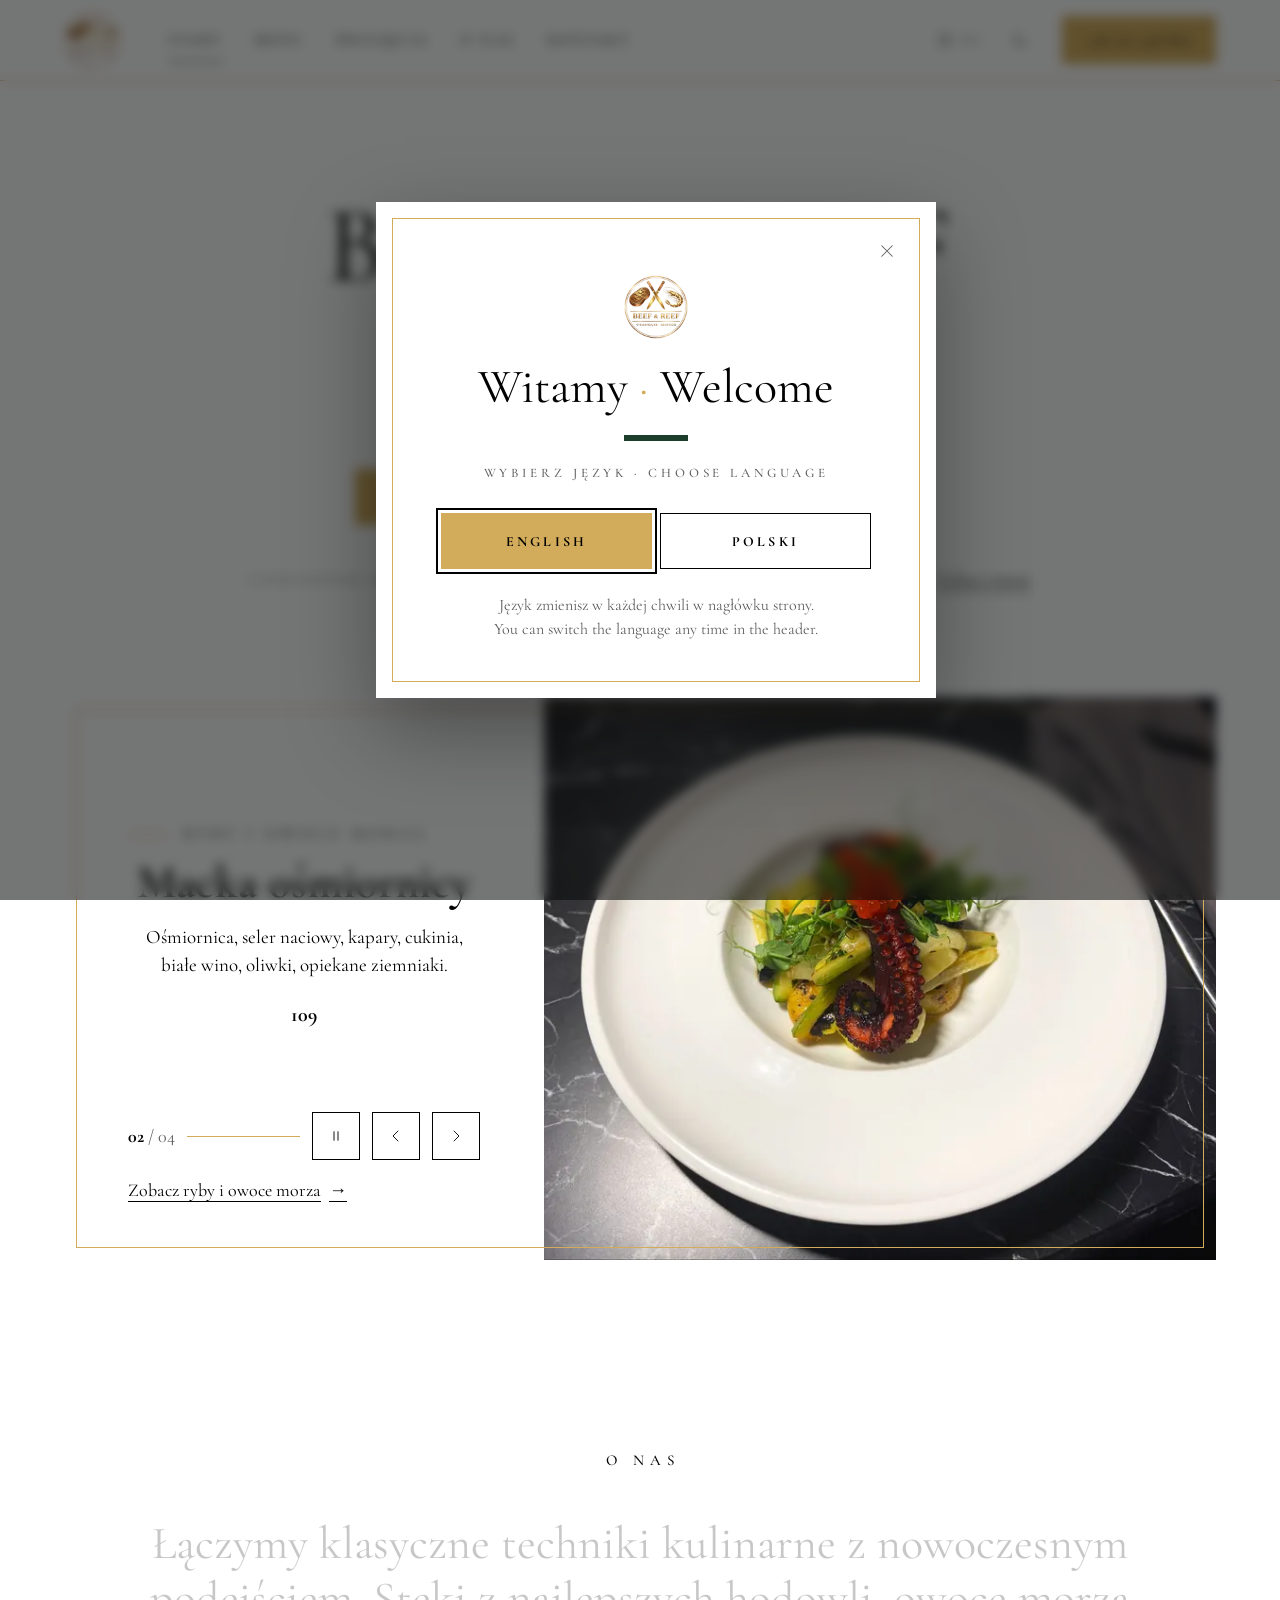
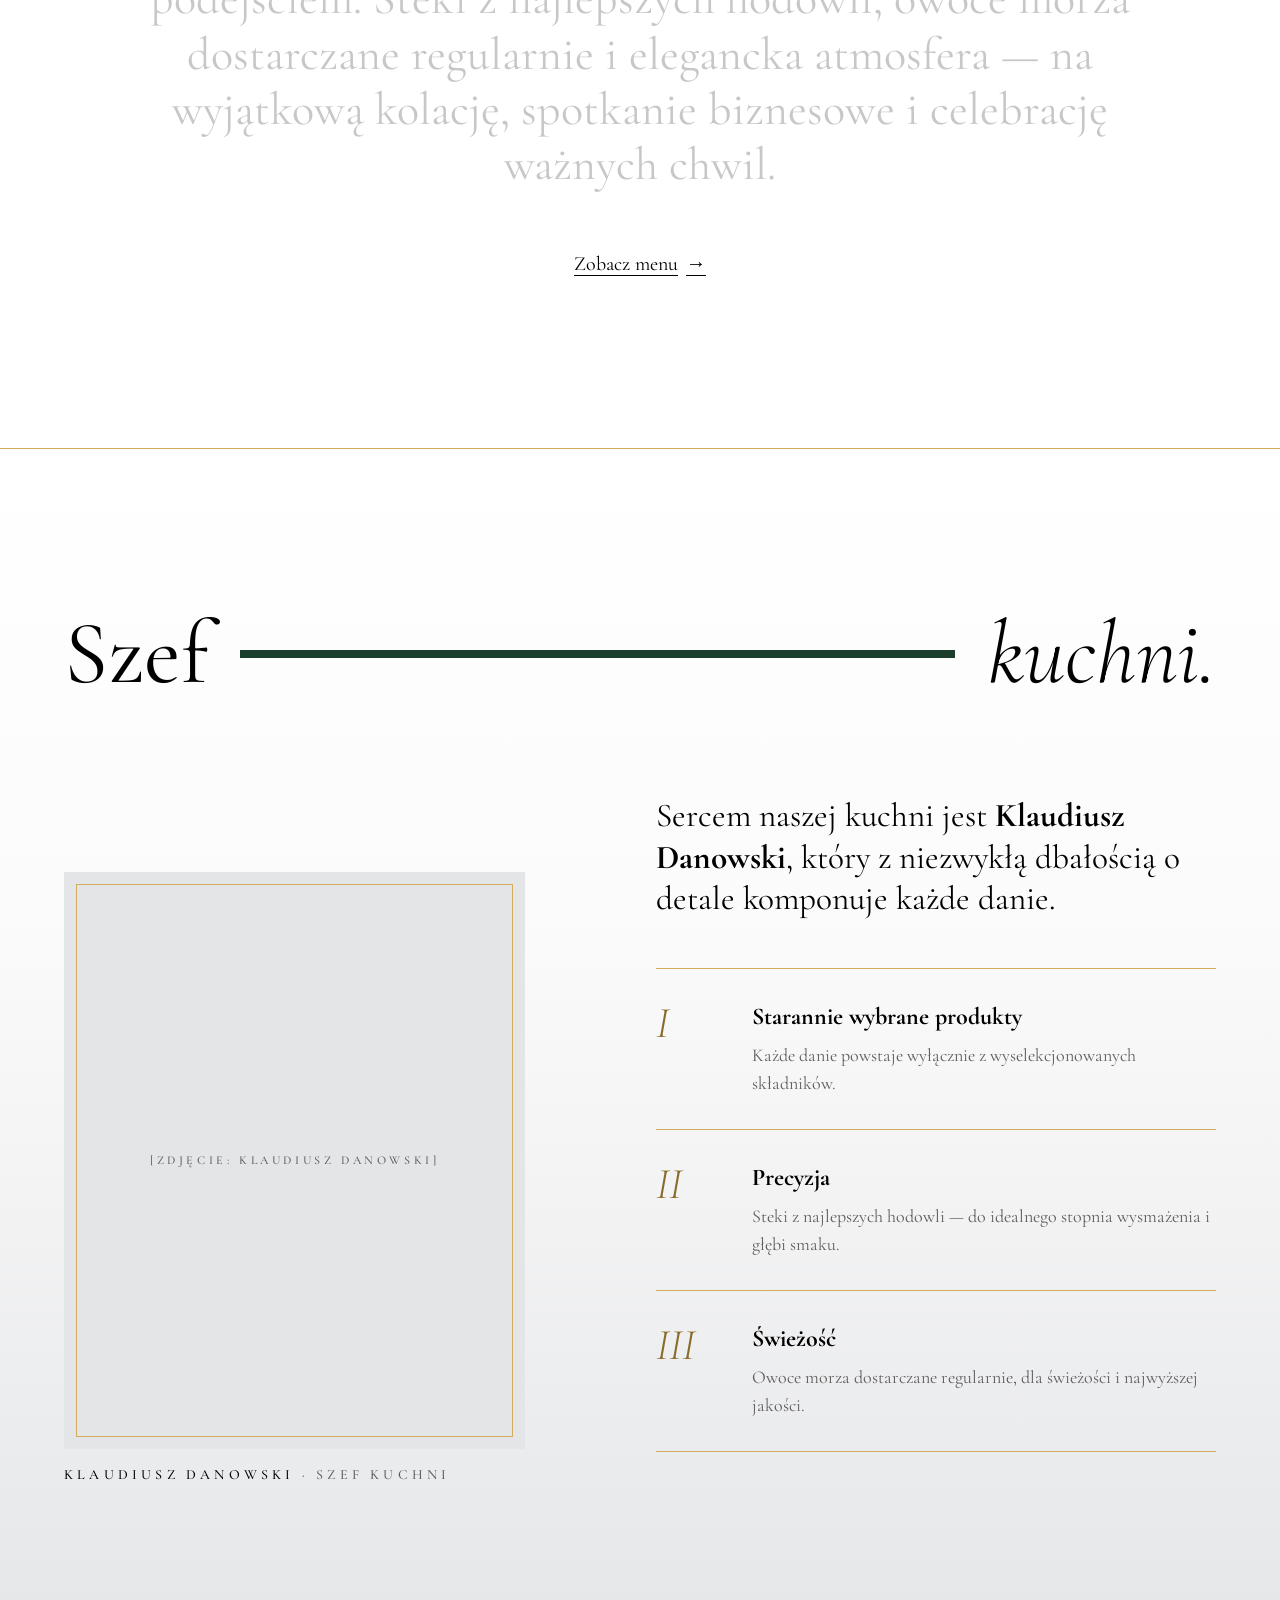
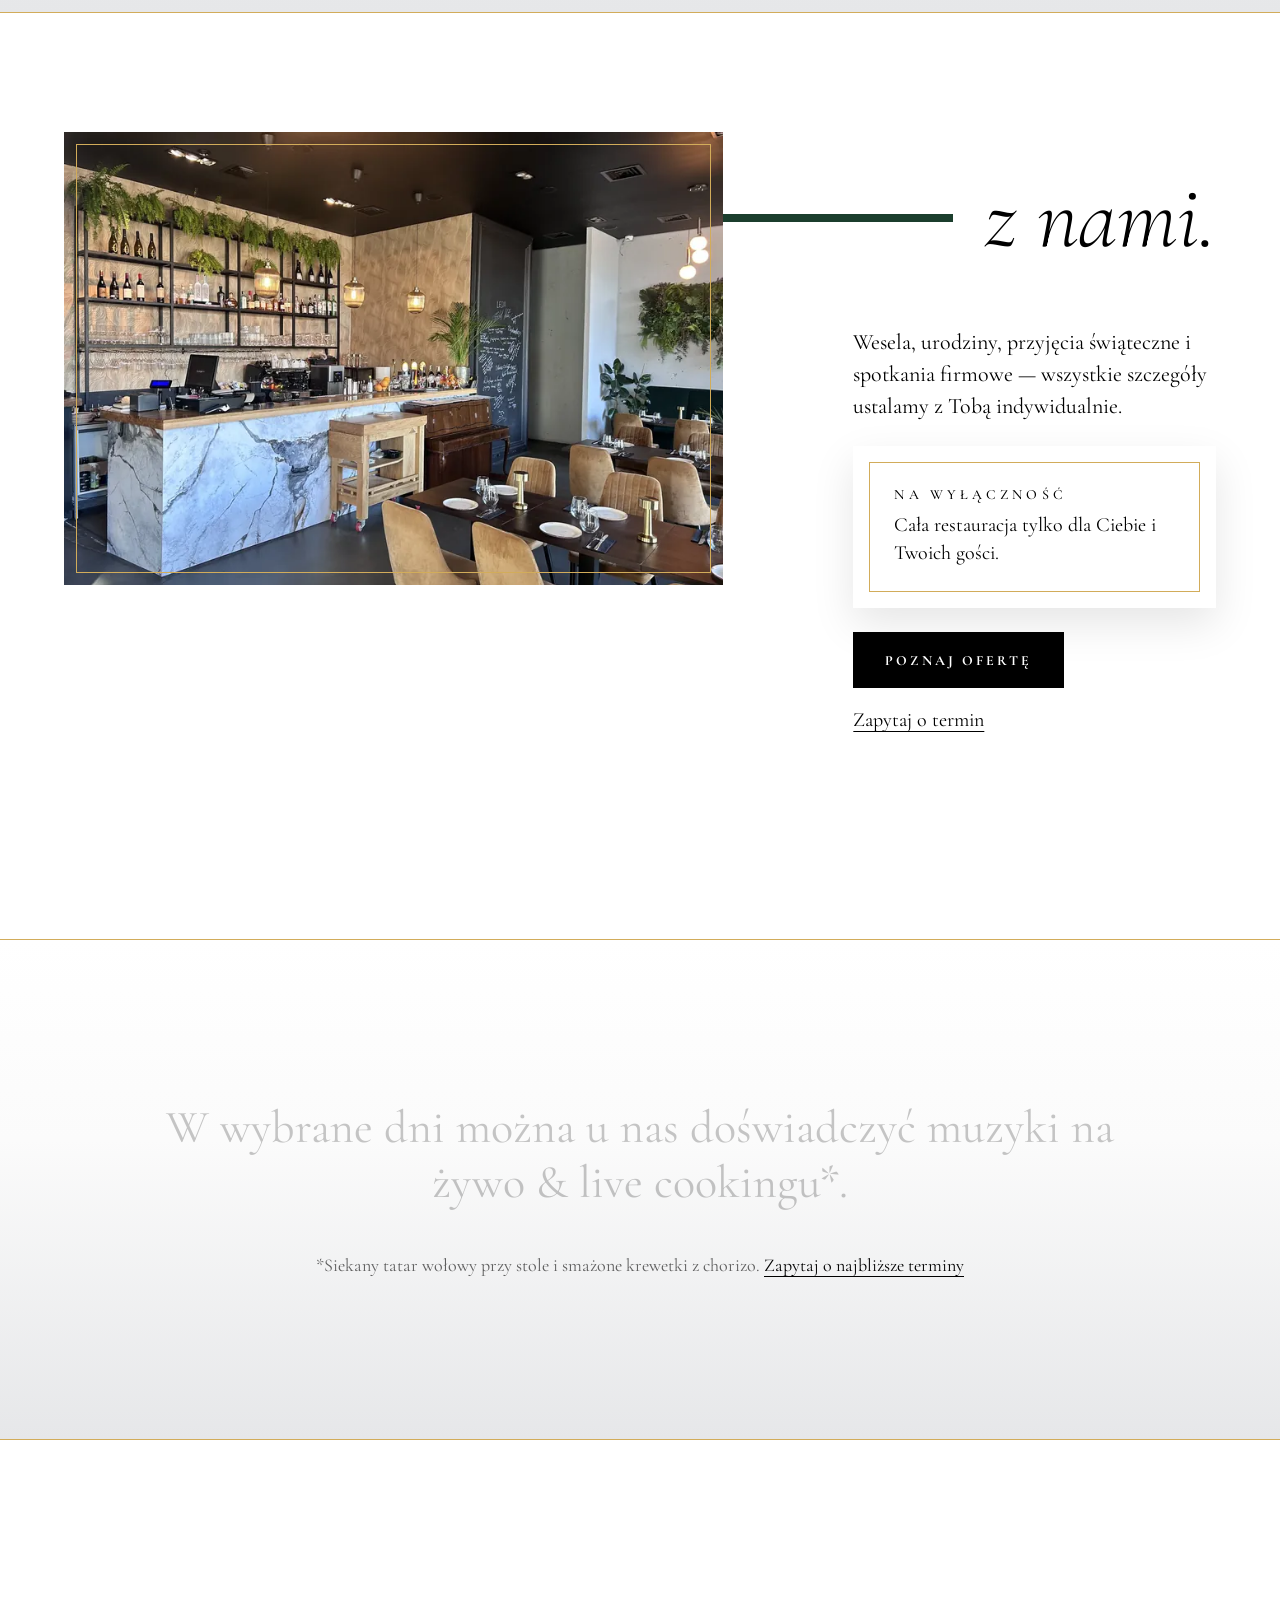
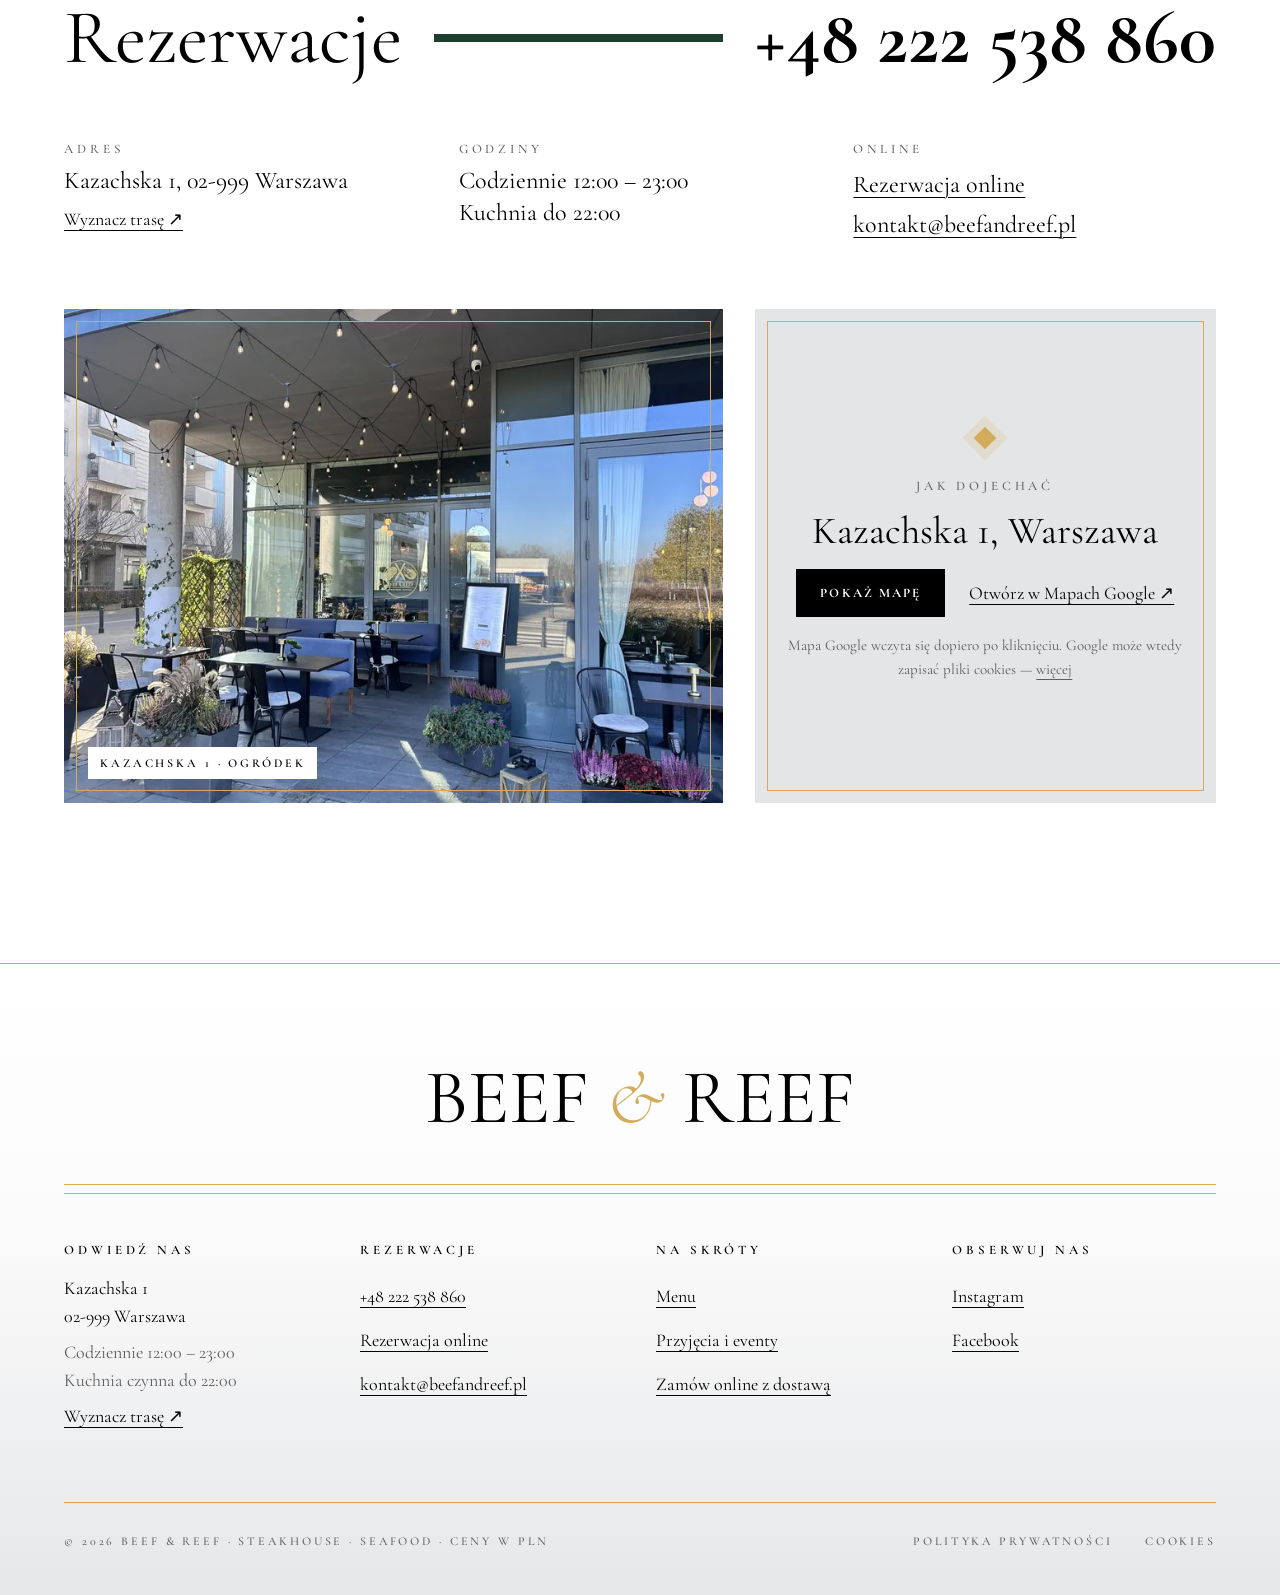
==== commit 713c4e71: "Menu: remove the chef's picks carousel The menu page goes straight from the header (title, PL/EN, PD" ====
--- a/docs/index.html
+++ b/docs/index.html
@@ -20,8 +20,8 @@
 <link rel="icon" type="image/png" sizes="32x32" href="assets/img/favicon-32.png">
 <link rel="apple-touch-icon" href="assets/img/apple-touch-icon.png">
 <link rel="preload" href="assets/fonts/cormorant-garamond-latin-ext-400-normal.woff2" as="font" type="font/woff2" crossorigin>
-<link rel="stylesheet" href="assets/css/style.css?v=16802cf9">
-<script>(function(){var d=document.documentElement,t=null;try{t=localStorage.getItem('br-theme')}catch(e){}if(t!=='light'&&t!=='dark')t=window.matchMedia&&matchMedia('(prefers-color-scheme: dark)').matches?'dark':'light';d.setAttribute('data-theme',t)})()</script>
+<link rel="stylesheet" href="assets/css/style.css?v=c72f39b2">
+<script>(function(){try{if('scrollRestoration' in history)history.scrollRestoration='manual'}catch(e){}var d=document.documentElement,t=null;try{t=localStorage.getItem('br-theme')}catch(e){}if(t!=='light'&&t!=='dark')t=window.matchMedia&&matchMedia('(prefers-color-scheme: dark)').matches?'dark':'light';d.setAttribute('data-theme',t)})()</script>
 <noscript><style>.rx .float,.rx .rise,.rx .bar{opacity:1!important;transform:none!important}.rx .wd{color:var(--ink)}.rx .call.off{opacity:1;visibility:visible;transform:none}.rx .pbar.off{transform:none;visibility:visible}</style></noscript>
 <script type="application/ld+json">{"@context": "https://schema.org", "@type": "Restaurant", "name": "Beef & Reef", "servesCuisine": ["Steakhouse", "Seafood"], "telephone": "+48222538860", "email": "kontakt@beefandreef.pl", "priceRange": "$$$", "address": {"@type": "PostalAddress", "streetAddress": "Kazachska 1", "postalCode": "02-999", "addressLocality": "Warszawa", "addressCountry": "PL"}, "openingHoursSpecification": [{"@type": "OpeningHoursSpecification", "dayOfWeek": ["Monday", "Tuesday", "Wednesday", "Thursday", "Friday", "Saturday", "Sunday"], "opens": "12:00", "closes": "23:00"}], "sameAs": ["https://www.facebook.com/beef.and.reef.wilanow", "https://www.instagram.com/beef.and.reef_steak_seafood"], "acceptsReservations": true}</script>
 </head>
@@ -268,6 +268,6 @@
     </div>
   </div>
 </div>
-<script src="assets/js/main.js?v=693a61e9" defer></script>
+<script src="assets/js/main.js?v=befb1270" defer></script>
 </body>
 </html>
--- a/docs/assets/css/style.css
+++ b/docs/assets/css/style.css
@@ -258,6 +258,7 @@
 .rx .seg a[aria-current]{background:var(--ink);color:var(--paper)}
 .rx .pdfs{margin:0;display:flex;flex-wrap:wrap;align-items:center;gap:0 24px;font-size:18px}
 .rx .pdfs a{display:inline-flex;align-items:center;min-height:44px}
+.rx .phead + .catbar{margin-top:0}
 .rx .catbar{margin-top:calc(var(--sec) * 0.75);position:sticky;top:var(--hh);z-index:30;background:var(--paper);border-bottom:0.5px solid var(--gold);border-top:0.5px solid var(--gold)}
 .rx .chips{display:flex;gap:32px;overflow-x:auto;scrollbar-width:none;padding-left:var(--gut);padding-right:var(--gut);max-width:calc(1312px + var(--gut) * 2);margin:0 auto}
 .rx .chips::-webkit-scrollbar{display:none}
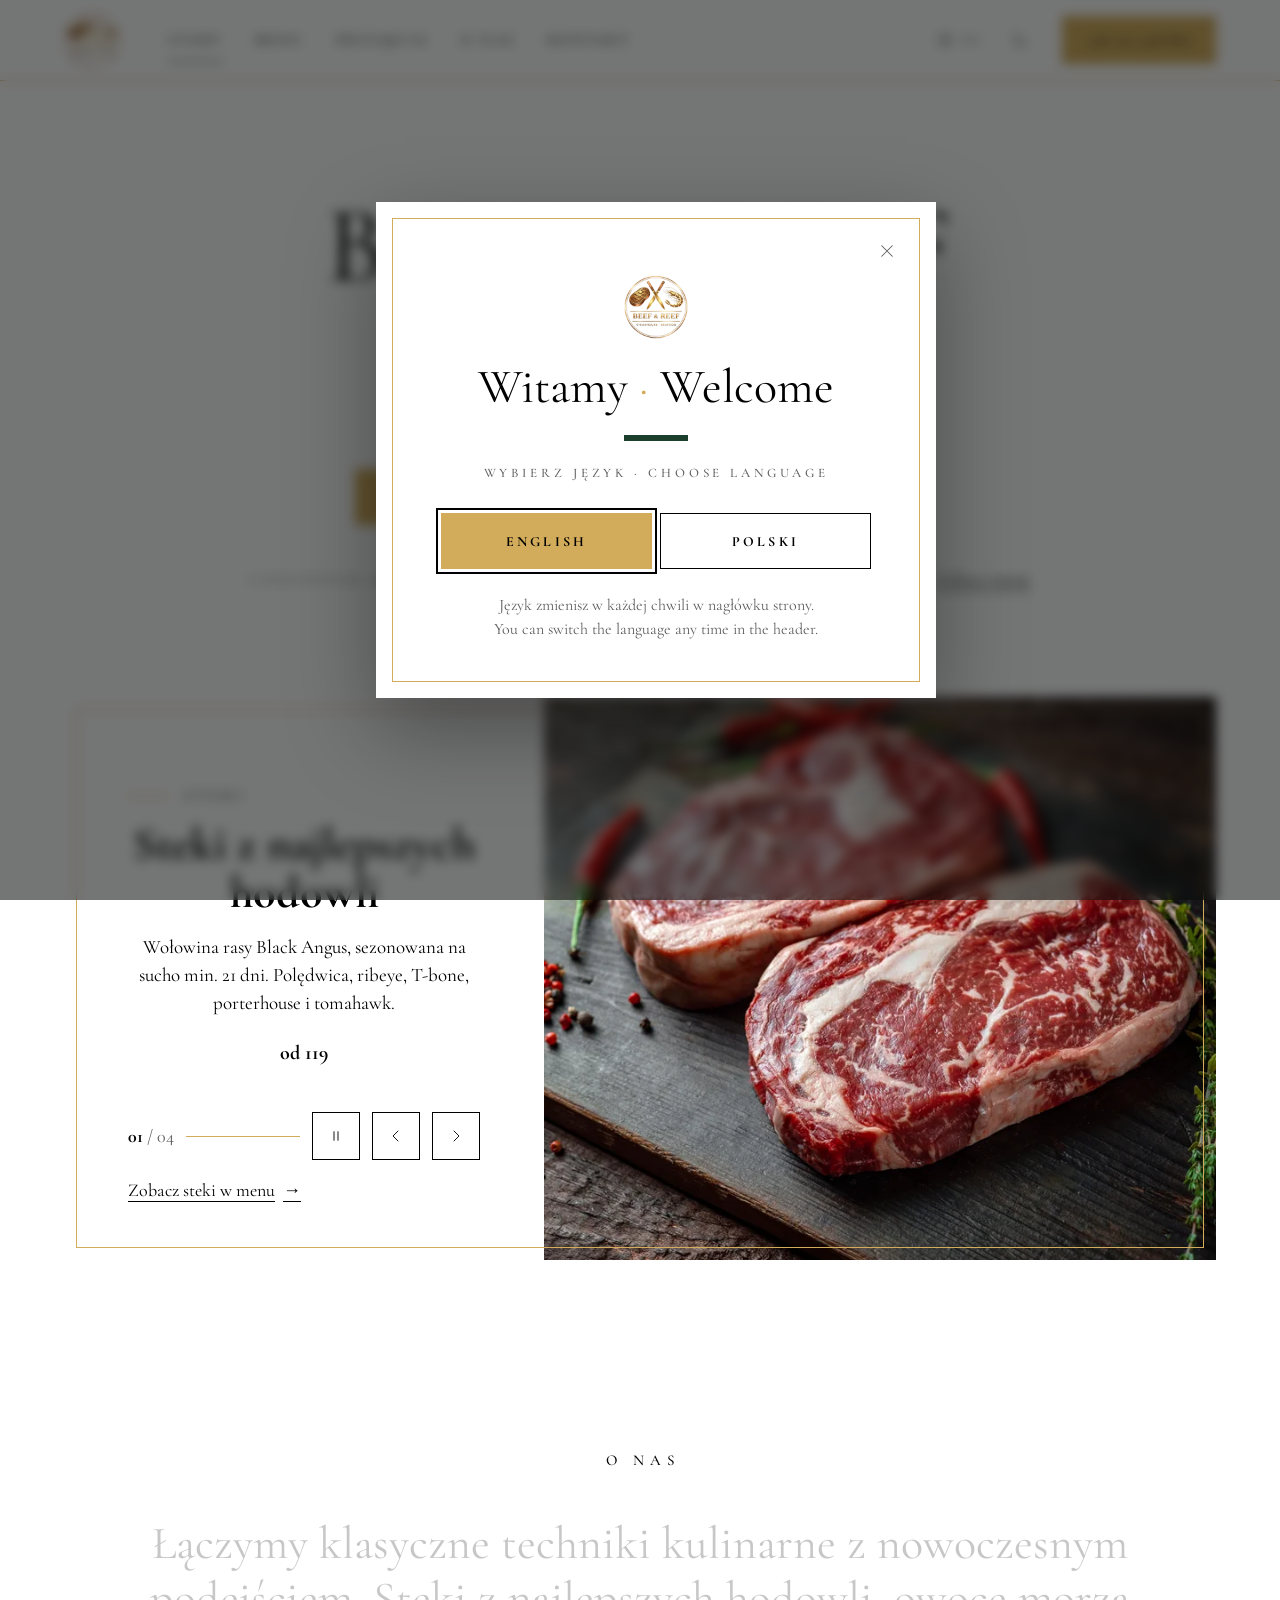
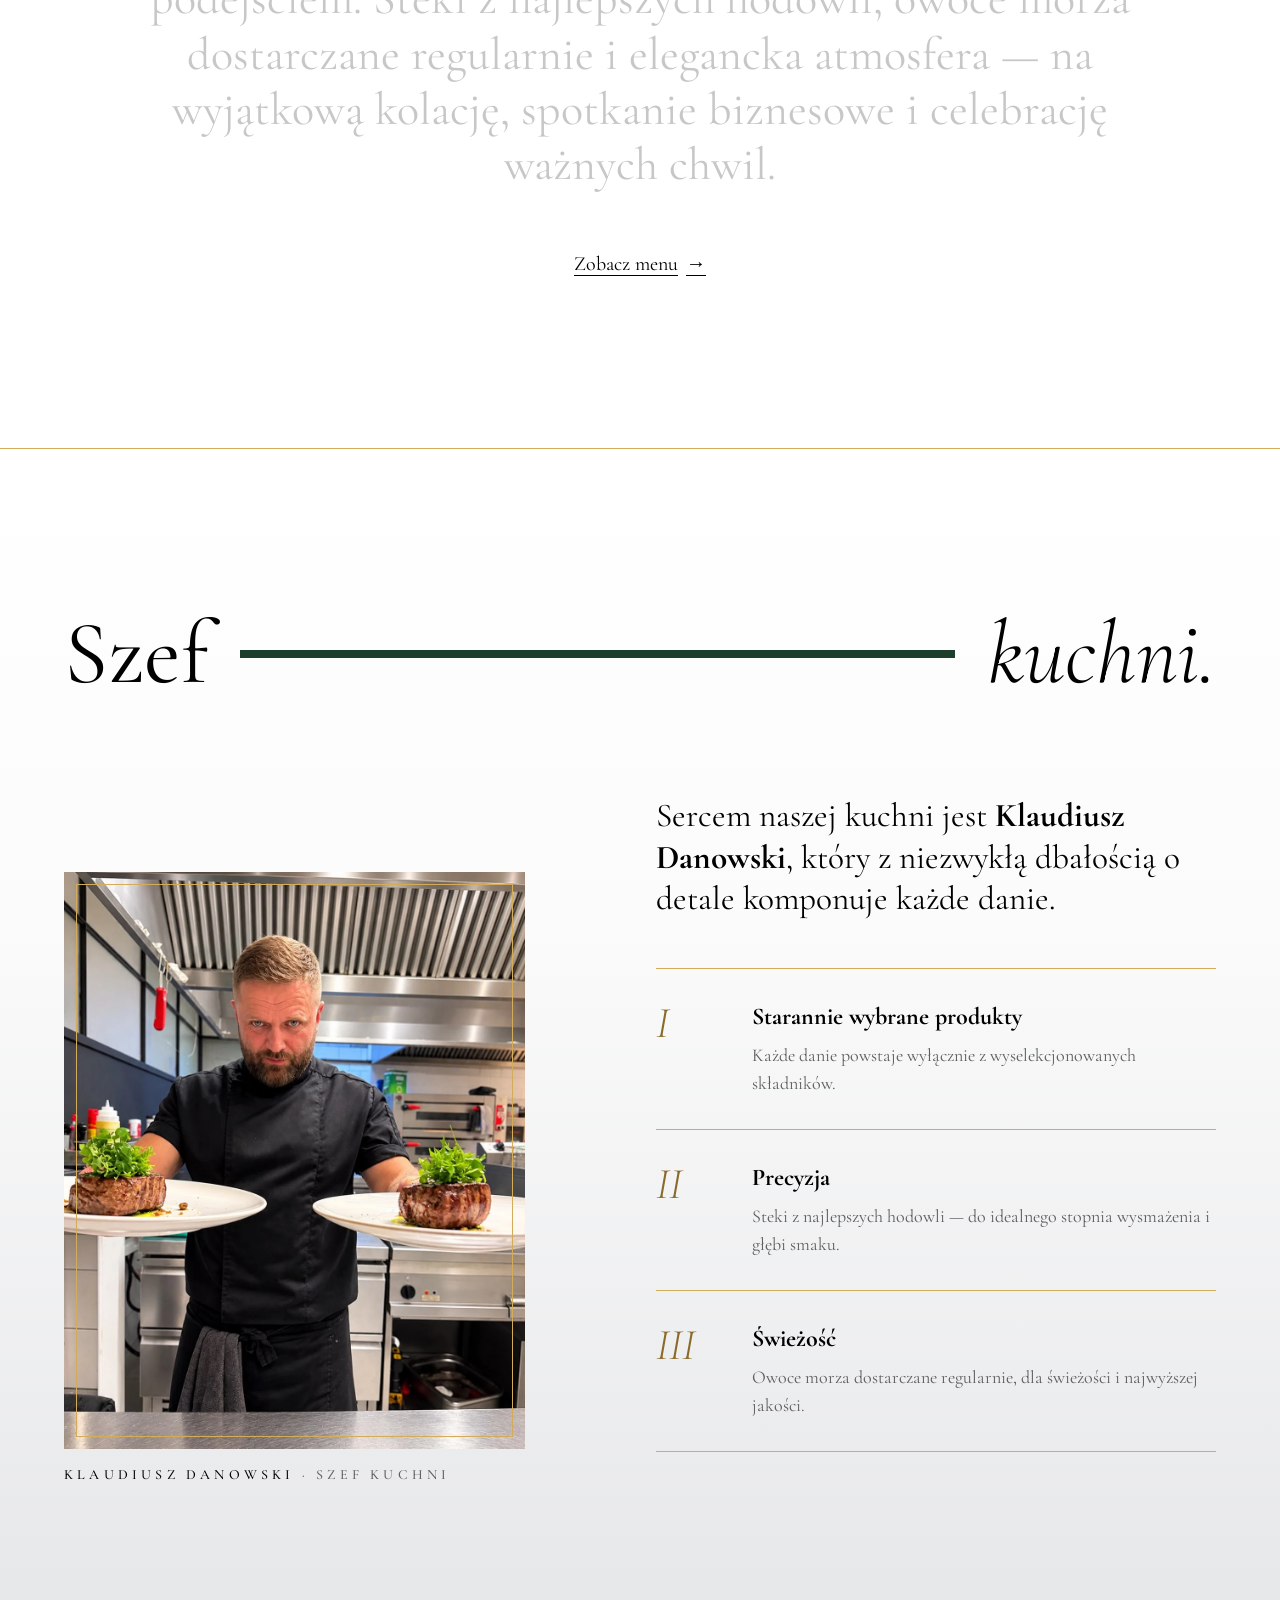
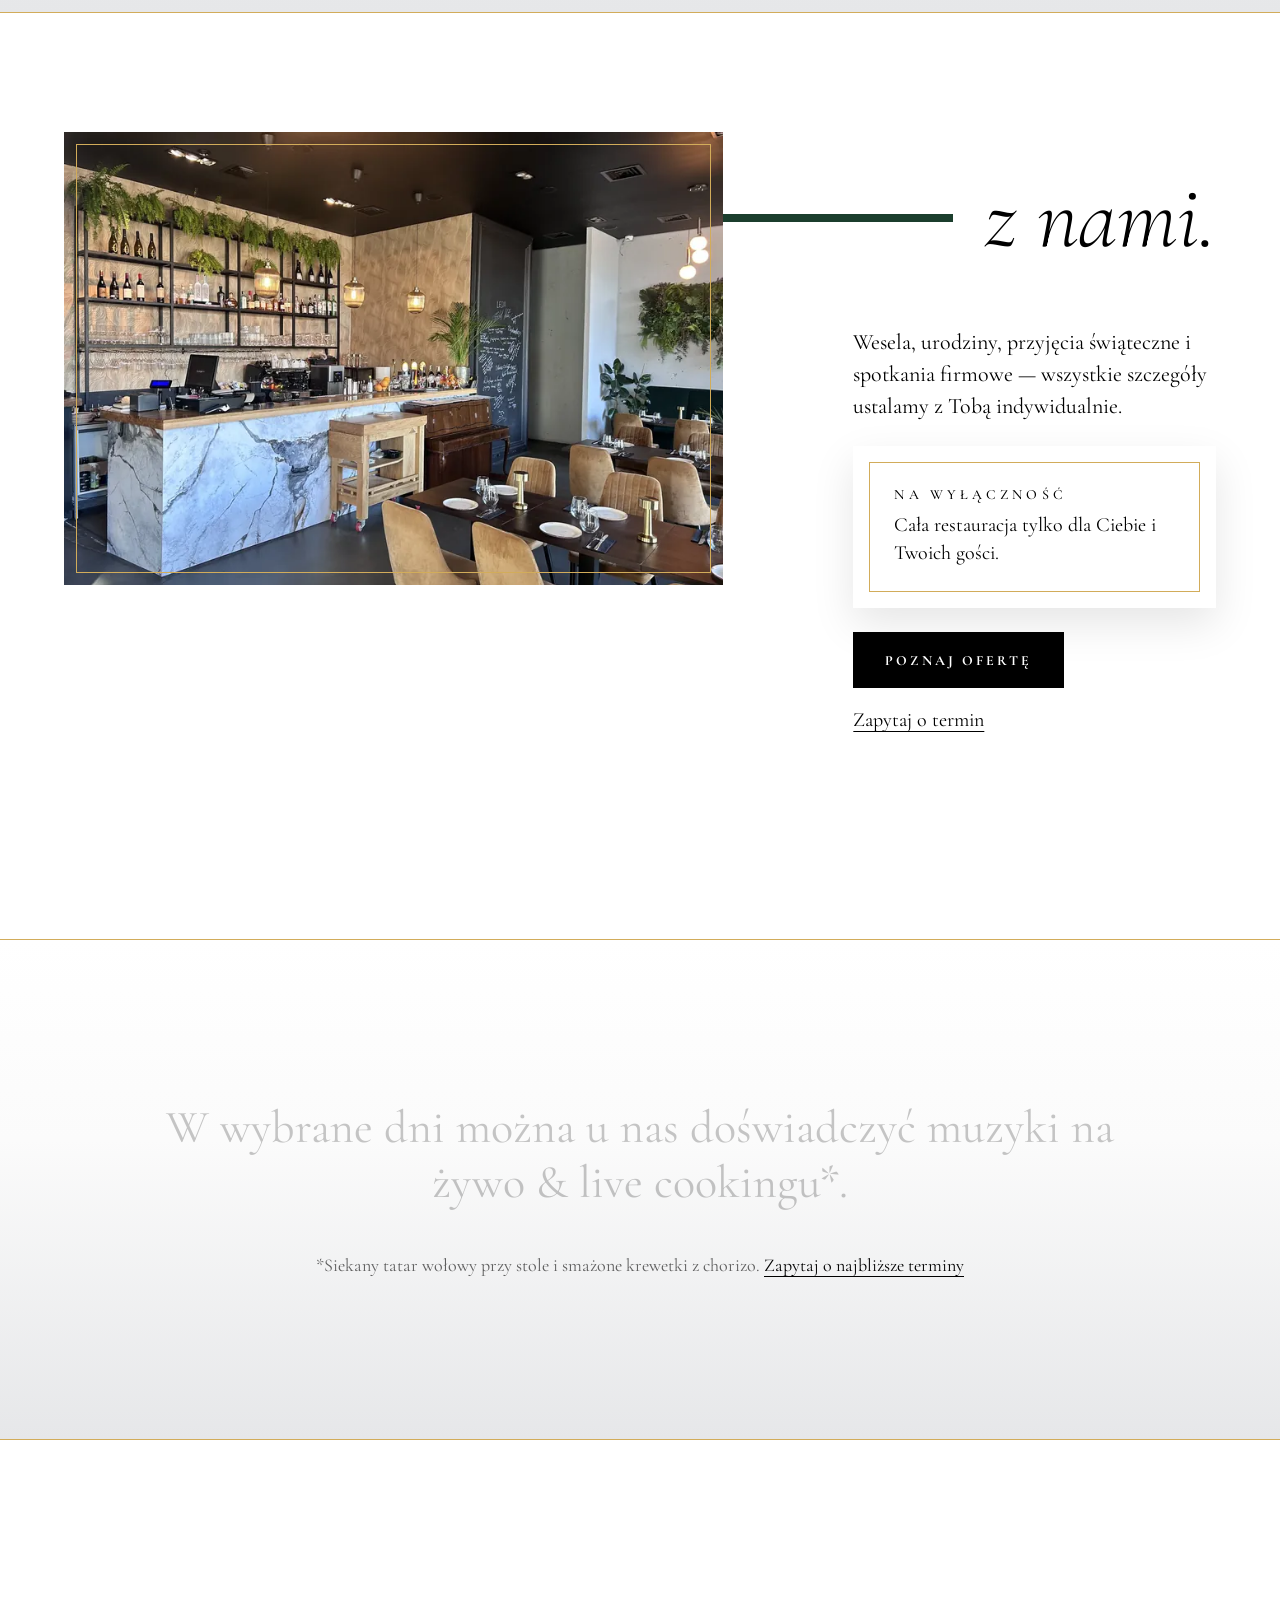
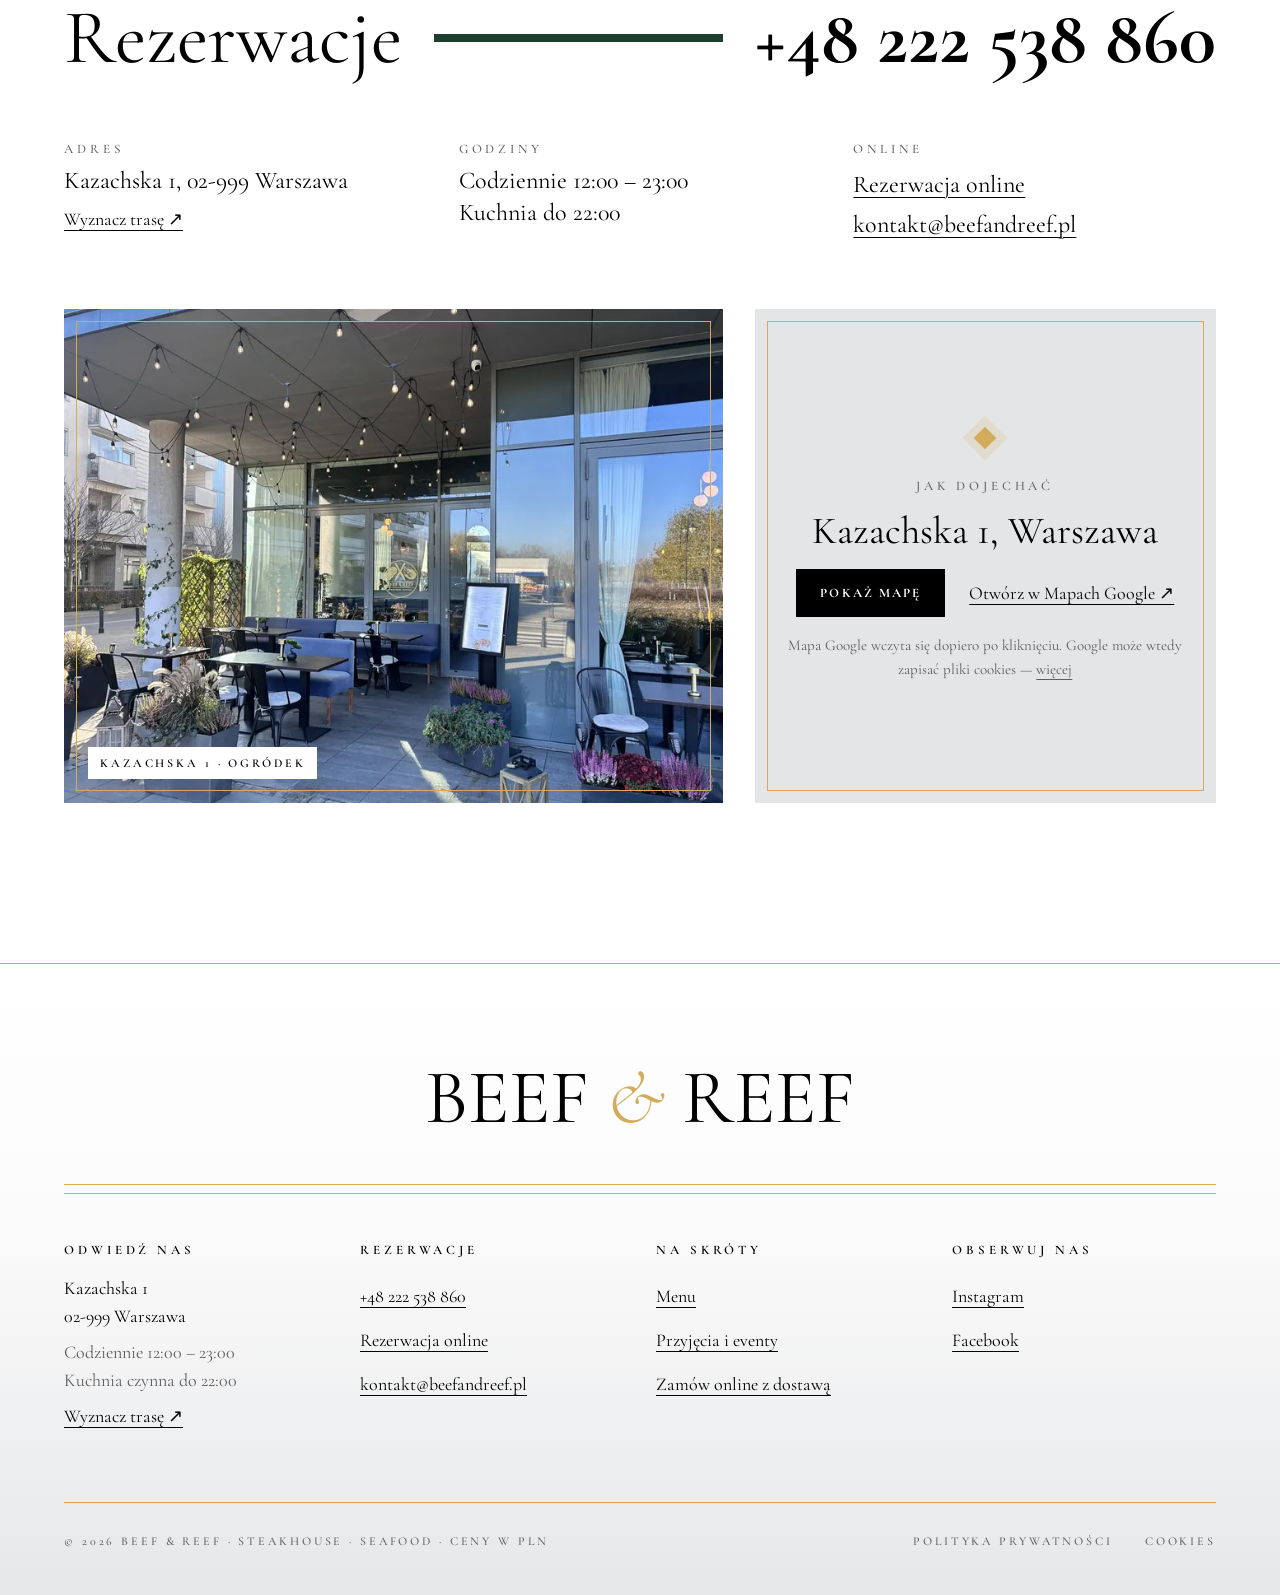
==== commit 1be92645: "Head chef photo (Klaudiusz Danowski) Co-Authored-By: Claude Opus 5.5 <noreply@anthropic.com> Claude-" ====
--- a/docs/index.html
+++ b/docs/index.html
@@ -20,7 +20,7 @@
 <link rel="icon" type="image/png" sizes="32x32" href="assets/img/favicon-32.png">
 <link rel="apple-touch-icon" href="assets/img/apple-touch-icon.png">
 <link rel="preload" href="assets/fonts/cormorant-garamond-latin-ext-400-normal.woff2" as="font" type="font/woff2" crossorigin>
-<link rel="stylesheet" href="assets/css/style.css?v=c72f39b2">
+<link rel="stylesheet" href="assets/css/style.css?v=d3c5d816">
 <script>(function(){try{if('scrollRestoration' in history)history.scrollRestoration='manual'}catch(e){}var d=document.documentElement,t=null;try{t=localStorage.getItem('br-theme')}catch(e){}if(t!=='light'&&t!=='dark')t=window.matchMedia&&matchMedia('(prefers-color-scheme: dark)').matches?'dark':'light';d.setAttribute('data-theme',t)})()</script>
 <noscript><style>.rx .float,.rx .rise,.rx .bar{opacity:1!important;transform:none!important}.rx .wd{color:var(--ink)}.rx .call.off{opacity:1;visibility:visible;transform:none}.rx .pbar.off{transform:none;visibility:visible}</style></noscript>
 <script type="application/ld+json">{"@context": "https://schema.org", "@type": "Restaurant", "name": "Beef & Reef", "servesCuisine": ["Steakhouse", "Seafood"], "telephone": "+48222538860", "email": "kontakt@beefandreef.pl", "priceRange": "$$$", "address": {"@type": "PostalAddress", "streetAddress": "Kazachska 1", "postalCode": "02-999", "addressLocality": "Warszawa", "addressCountry": "PL"}, "openingHoursSpecification": [{"@type": "OpeningHoursSpecification", "dayOfWeek": ["Monday", "Tuesday", "Wednesday", "Thursday", "Friday", "Saturday", "Sunday"], "opens": "12:00", "closes": "23:00"}], "sameAs": ["https://www.facebook.com/beef.and.reef.wilanow", "https://www.instagram.com/beef.and.reef_steak_seafood"], "acceptsReservations": true}</script>
@@ -164,7 +164,7 @@
       <h2 id="chef-title" class="split"><span class="float">Szef</span> <span class="bar" aria-hidden="true"></span> <span class="float d1 b">kuchni.</span></h2>
       <div class="chef">
         <figure class="chef-fig plx">
-          <div class="ph" role="img" aria-label="Miejsce na zdjęcie szefa kuchni"><span class="t">[ZDJĘCIE: KLAUDIUSZ DANOWSKI]</span><span class="frame" aria-hidden="true"></span></div>
+          <div class="pic"><img src="assets/img/szef-kuchni.webp" srcset="assets/img/szef-kuchni-640.webp 640w, assets/img/szef-kuchni.webp 1086w" sizes="(max-width: 899px) 100vw, 60vw" alt="Klaudiusz Danowski w kuchni Beef &amp; Reef, z dwoma talerzami polędwicy z rukolą" loading="lazy"><span class="frame" aria-hidden="true"></span></div>
           <figcaption>KLAUDIUSZ DANOWSKI <span class="muted">· SZEF KUCHNI</span></figcaption>
         </figure>
         <p class="rise chef-lead">Sercem naszej kuchni jest <b>Klaudiusz Danowski</b>, który z niezwykłą dbałością o detale komponuje każde danie.</p>
--- a/docs/assets/css/style.css
+++ b/docs/assets/css/style.css
@@ -167,7 +167,8 @@
 .rx .wd.k.on{font-weight:600}
 .rx .chef{display:grid;grid-template-columns:repeat(12,minmax(0,1fr));column-gap:32px;row-gap:48px;margin-top:64px;align-items:start}
 .rx .chef-fig{grid-column:1 / 6;grid-row:1 / 3;margin:0}
-.rx .chef-fig .ph{aspect-ratio:4 / 5}
+.rx .chef-fig .ph,.rx .chef-fig .pic{aspect-ratio:4 / 5}
+.rx .chef-fig .pic img{object-position:50% 40%}
 .rx .chef-fig figcaption{margin-top:16px;font-size:14px;line-height:20px;font-weight:500;letter-spacing:0.3em}
 .rx .chef-lead{grid-column:7 / 13;margin:0;padding-top:32px;font-size:clamp(26px,2.6vw,40px);line-height:1.25}
 .rx .num-list{list-style:none;margin:0;padding:0;border-top:0.5px solid var(--gold)}
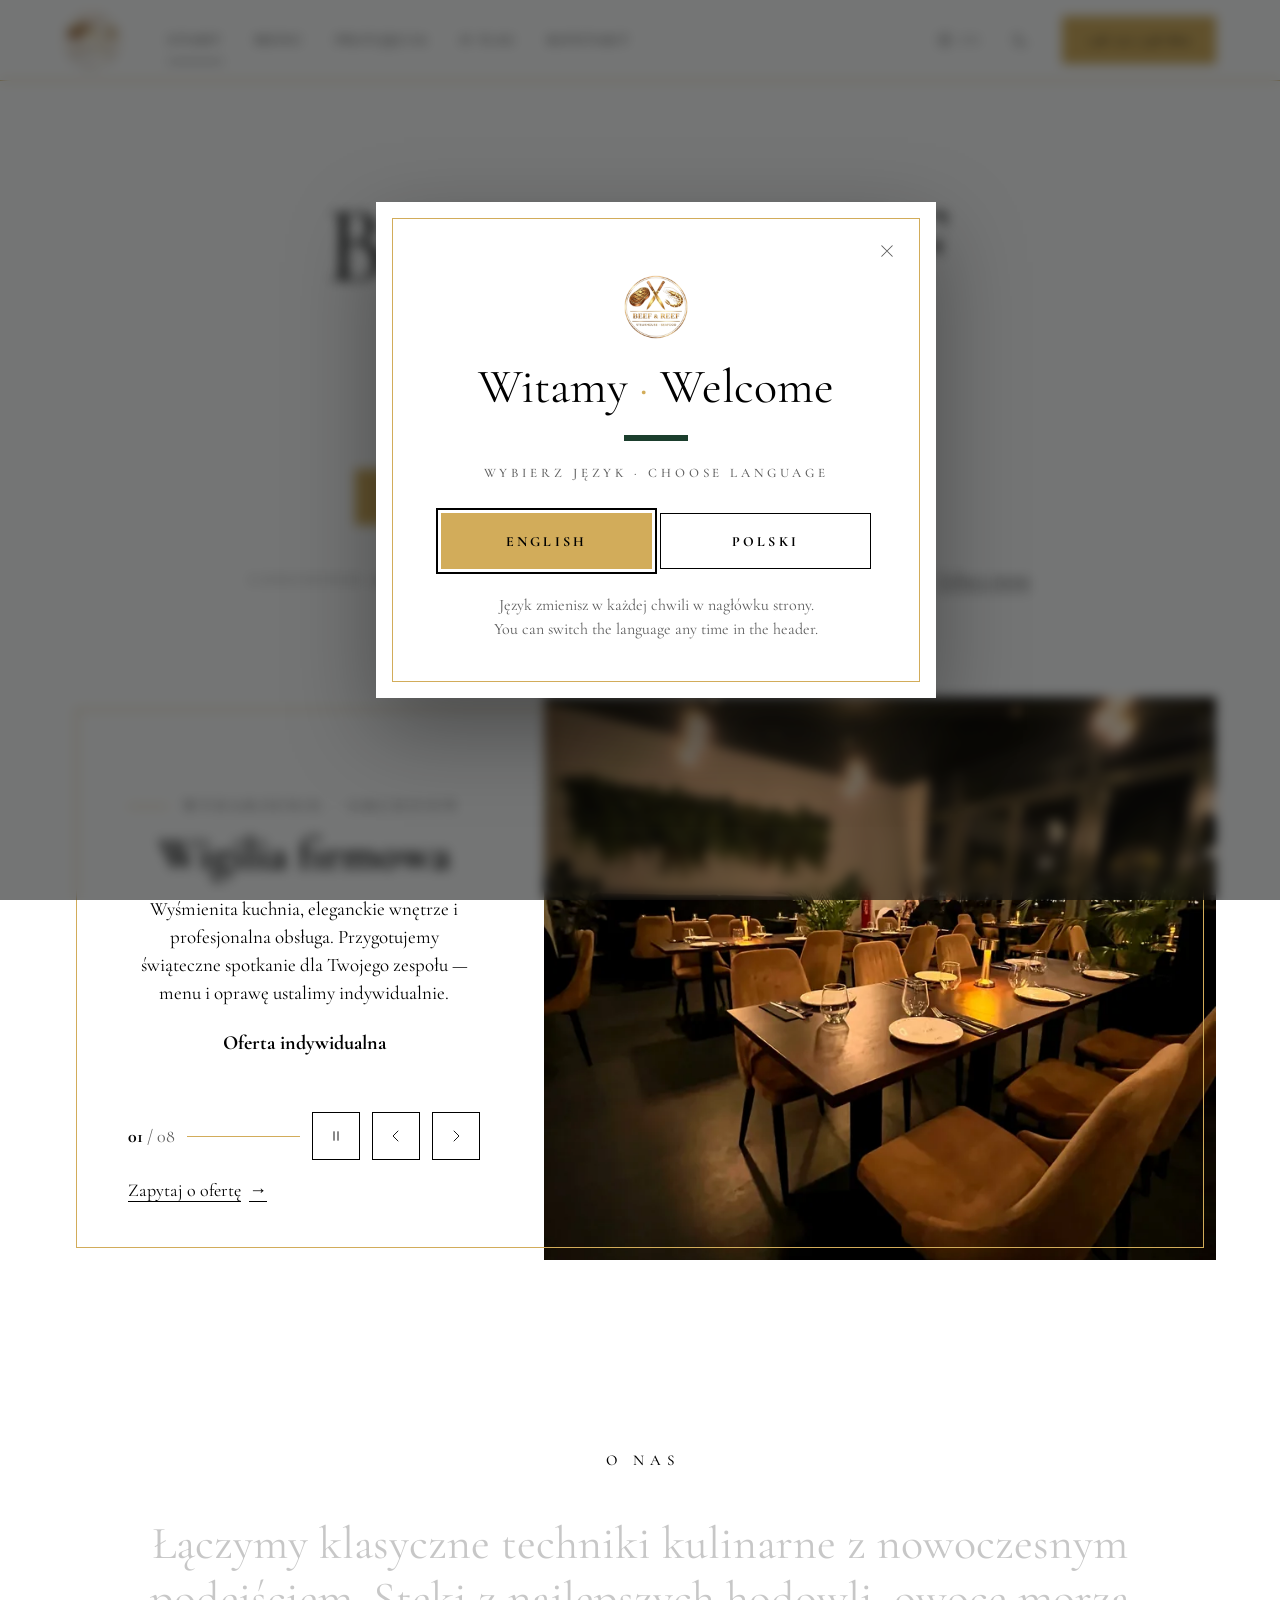
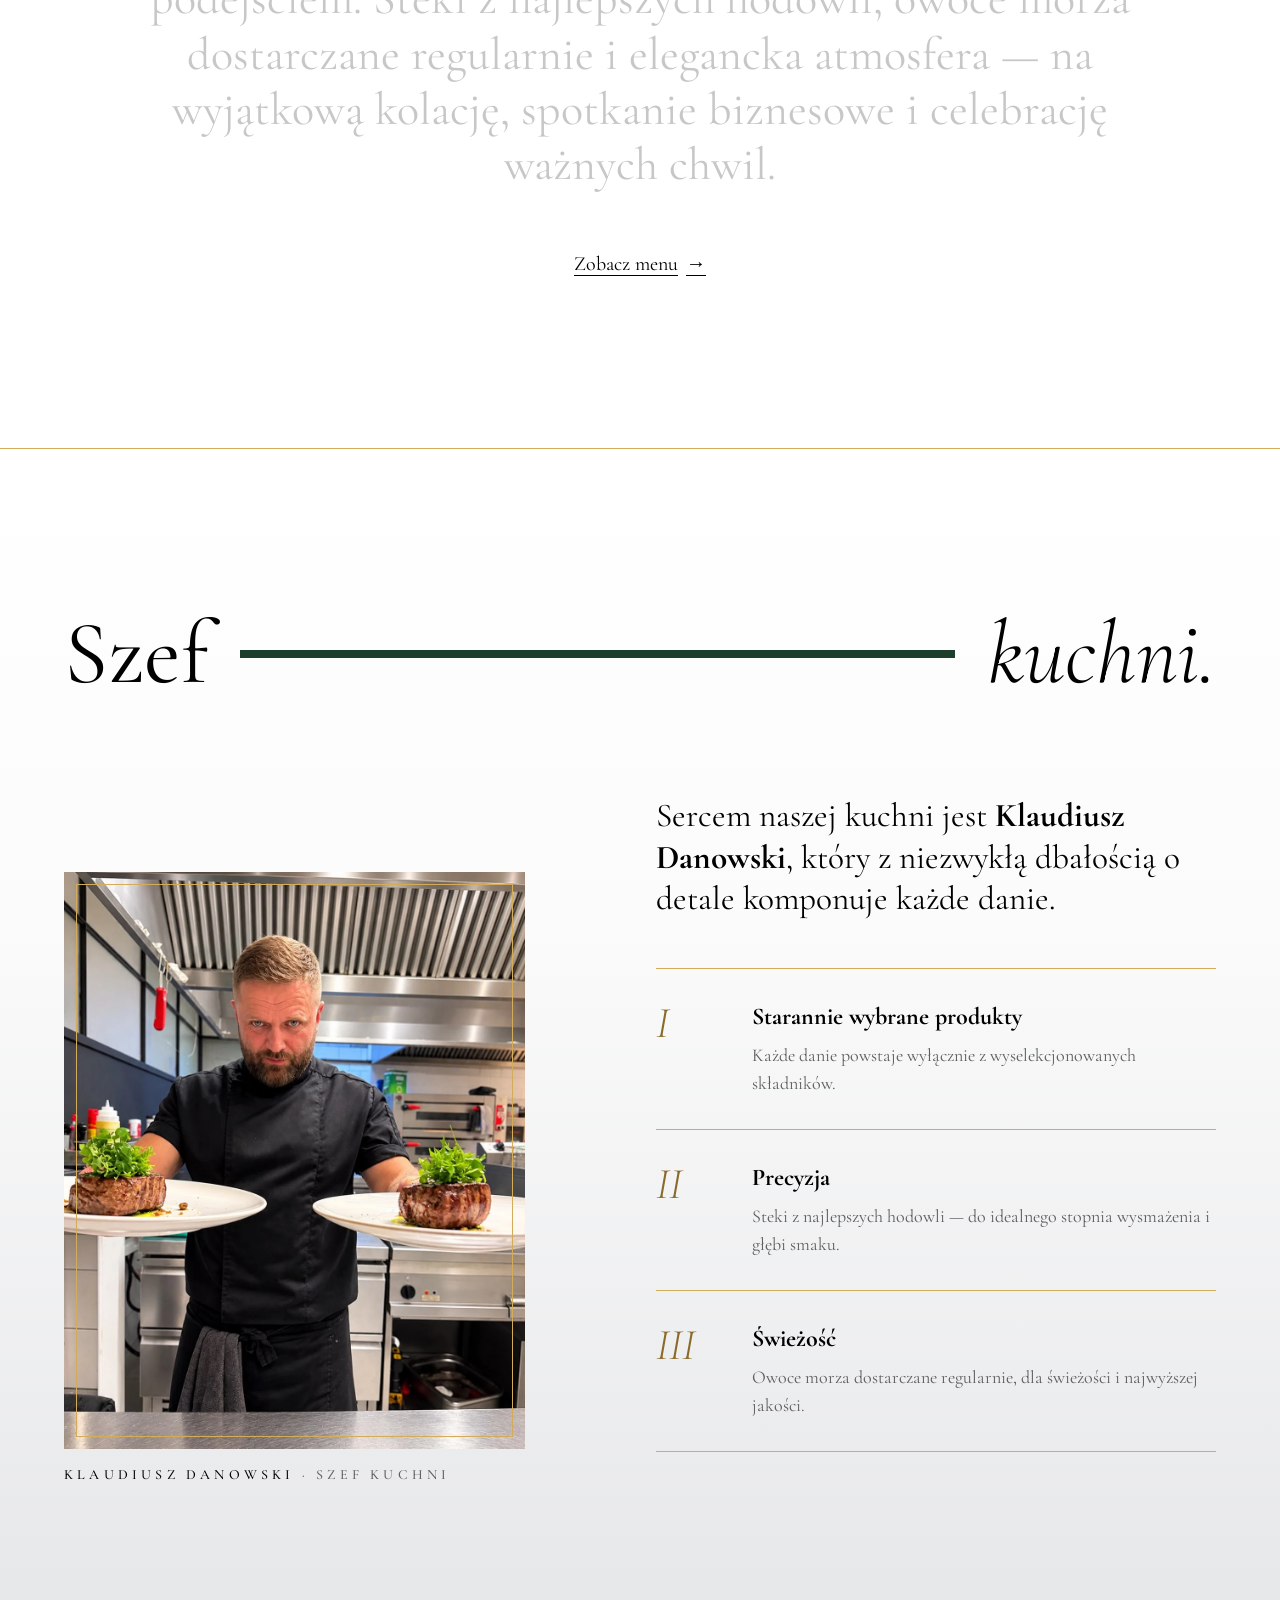
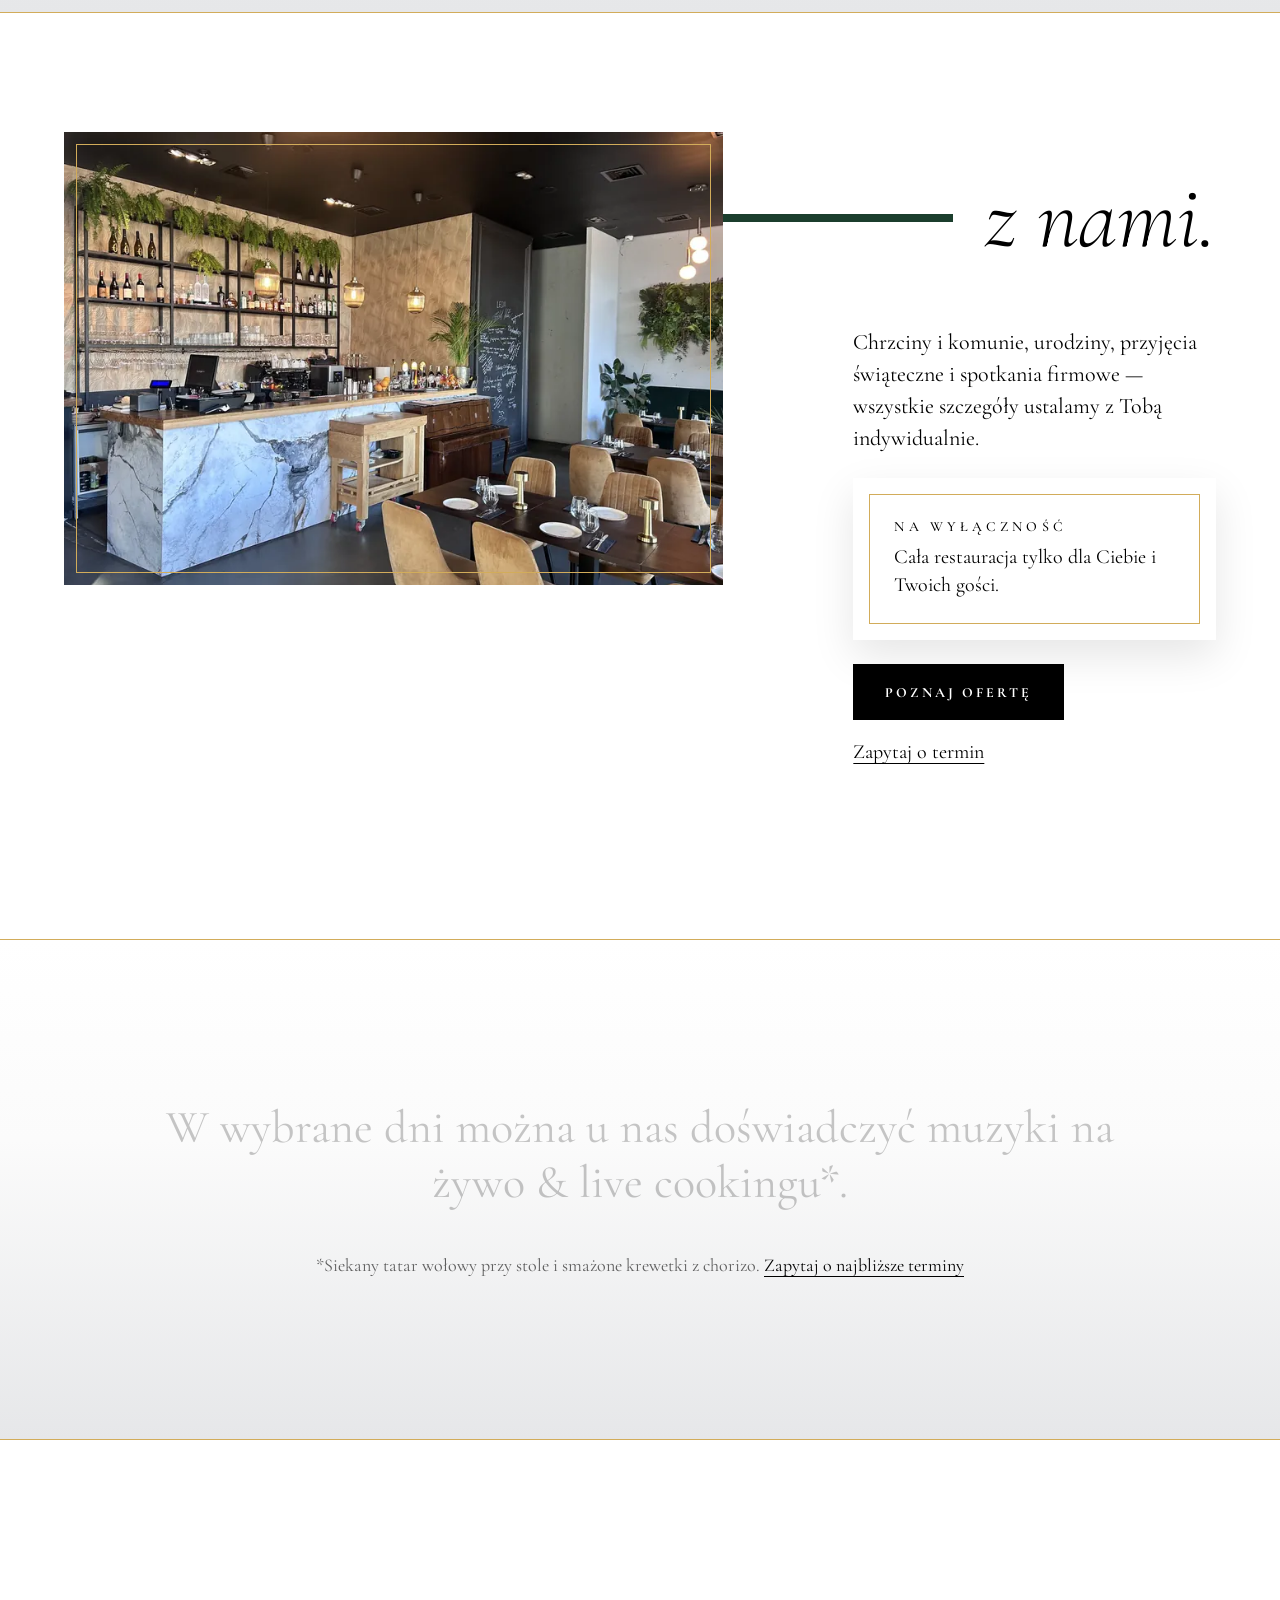
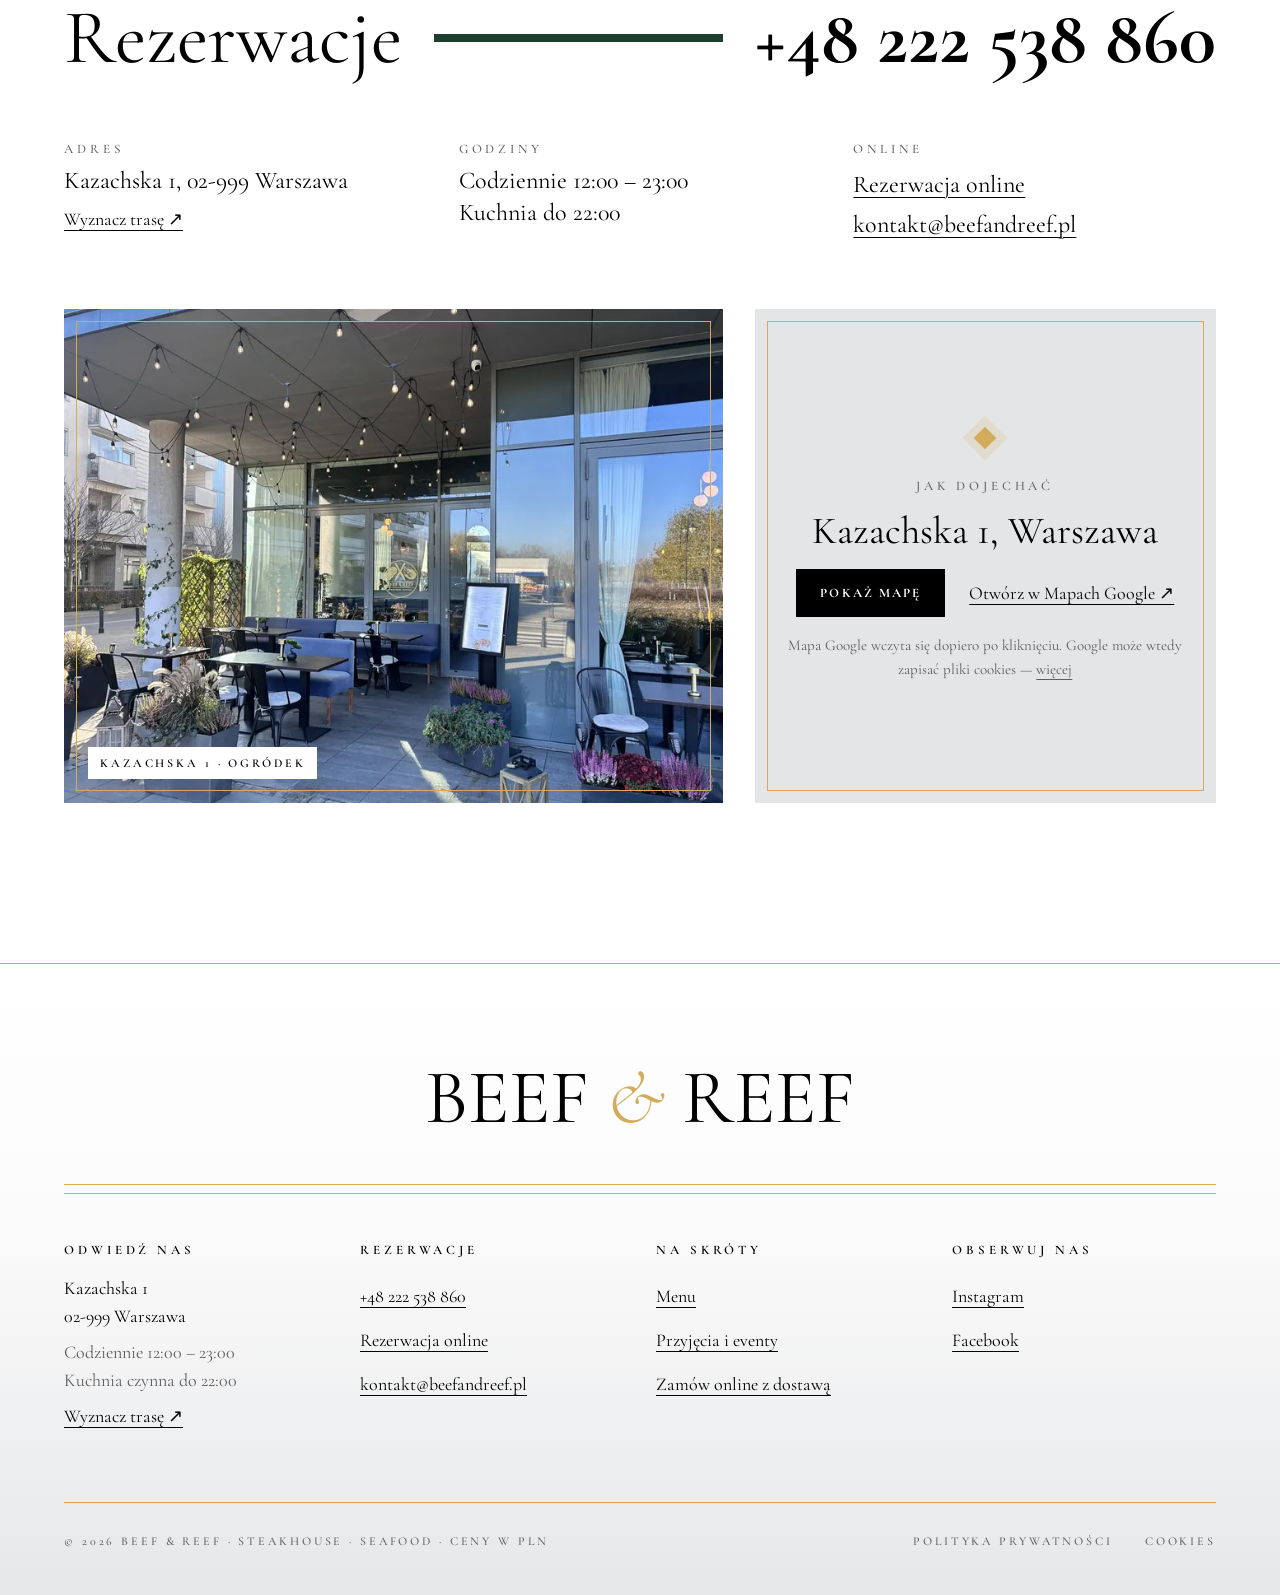
==== commit b420a51c: "Carousel: holiday events + lunch instead of St. Martin; parties: christenings & communions, evening " ====
--- a/docs/index.html
+++ b/docs/index.html
@@ -3,6 +3,7 @@
 <head>
 <meta charset="utf-8">
 <meta name="viewport" content="width=device-width, initial-scale=1">
+<meta name="robots" content="noindex, nofollow">
 <title>Beef &amp; Reef — steki i owoce morza w Wilanowie</title>
 <meta name="description" content="Steakhouse i owoce morza w Wilanowie, Kazachska 1, Warszawa. Rezerwacje telefoniczne: +48 222 538 860. Codziennie 12:00–23:00.">
 <meta name="theme-color" content="#ffffff">
@@ -20,7 +21,7 @@
 <link rel="icon" type="image/png" sizes="32x32" href="assets/img/favicon-32.png">
 <link rel="apple-touch-icon" href="assets/img/apple-touch-icon.png">
 <link rel="preload" href="assets/fonts/cormorant-garamond-latin-ext-400-normal.woff2" as="font" type="font/woff2" crossorigin>
-<link rel="stylesheet" href="assets/css/style.css?v=d3c5d816">
+<link rel="stylesheet" href="assets/css/style.css?v=dab0bf76">
 <script>(function(){try{if('scrollRestoration' in history)history.scrollRestoration='manual'}catch(e){}var d=document.documentElement,t=null;try{t=localStorage.getItem('br-theme')}catch(e){}if(t!=='light'&&t!=='dark')t=window.matchMedia&&matchMedia('(prefers-color-scheme: dark)').matches?'dark':'light';d.setAttribute('data-theme',t)})()</script>
 <noscript><style>.rx .float,.rx .rise,.rx .bar{opacity:1!important;transform:none!important}.rx .wd{color:var(--ink)}.rx .call.off{opacity:1;visibility:visible;transform:none}.rx .pbar.off{transform:none;visibility:visible}</style></noscript>
 <script type="application/ld+json">{"@context": "https://schema.org", "@type": "Restaurant", "name": "Beef & Reef", "servesCuisine": ["Steakhouse", "Seafood"], "telephone": "+48222538860", "email": "kontakt@beefandreef.pl", "priceRange": "$$$", "address": {"@type": "PostalAddress", "streetAddress": "Kazachska 1", "postalCode": "02-999", "addressLocality": "Warszawa", "addressCountry": "PL"}, "openingHoursSpecification": [{"@type": "OpeningHoursSpecification", "dayOfWeek": ["Monday", "Tuesday", "Wednesday", "Thursday", "Friday", "Saturday", "Sunday"], "opens": "12:00", "closes": "23:00"}], "sameAs": ["https://www.facebook.com/beef.and.reef.wilanow", "https://www.instagram.com/beef.and.reef_steak_seafood"], "acceptsReservations": true}</script>
@@ -85,17 +86,47 @@
       <div class="rise d4 car-wrap">
       <div class="car" role="region" aria-roledescription="karuzela" aria-label="Wydarzenia i dania z karty" data-on-pointerdown="pDown" data-on-pointermove="pMove" data-on-pointerup="pUp" data-on-pointercancel="pUp">
         
-          <div class="slide cur" data-cta="Zarezerwuj stolik" data-href="tel:+48222538860" data-until="2026-11-15" role="group" aria-roledescription="slajd" aria-label="01 / 05: Z okazji Świętego Marcina" aria-hidden="false">
-            <div class="s-text">
-              <p class="t1 kicker">WYDARZENIE · 7–15 LISTOPADA</p>
-              <p class="t2 t-title">Z okazji Świętego Marcina</p>
-              <p class="t3 t-desc"><span class="d-l">Królować będzie gęsina w autorskich odsłonach naszego Szefa Kuchni. 11 listopada — oryginalne rogale świętomarcińskie z certyfikowanej piekarni w Poznaniu.</span><span class="d-s">Gęsina w autorskich odsłonach Szefa Kuchni. 11 listopada — rogale świętomarcińskie z Poznania.</span></p>
-              <p class="t4 t-price">Udko z gęsi confit · 450 g · 199</p>
-            </div>
-            <div class="s-img"><img class="bgfill photo" src="assets/img/rogale-swietomarcinskie.webp" srcset="assets/img/rogale-swietomarcinskie-800.webp 800w, assets/img/rogale-swietomarcinskie.webp 1600w" sizes="(max-width: 899px) 100vw, 60vw" alt="" aria-hidden="true" draggable="false"><img class="photo" src="assets/img/rogale-swietomarcinskie.webp" srcset="assets/img/rogale-swietomarcinskie-800.webp 800w, assets/img/rogale-swietomarcinskie.webp 1600w" sizes="(max-width: 899px) 100vw, 60vw" alt="Rogale świętomarcińskie z lukrem i orzechami" style="" draggable="false"></div>
-          </div>
-        
-          <div class="slide" data-cta="Zobacz steki w menu" data-href="menu.html#g-steaks" data-until="" role="group" aria-roledescription="slajd" aria-label="02 / 05: Steki z najlepszych hodowli" aria-hidden="true">
+          <div class="slide cur" data-cta="Zapytaj o ofertę" data-href="tel:+48790627246" data-until="2026-12-23" role="group" aria-roledescription="slajd" aria-label="01 / 08: Wigilia firmowa" aria-hidden="false">
+            <div class="s-text">
+              <p class="t1 kicker">WYDARZENIE · GRUDZIEŃ</p>
+              <p class="t2 t-title">Wigilia firmowa</p>
+              <p class="t3 t-desc"><span class="d-l">Wyśmienita kuchnia, eleganckie wnętrze i profesjonalna obsługa. Przygotujemy świąteczne spotkanie dla Twojego zespołu — menu i oprawę ustalimy indywidualnie.</span><span class="d-s">Wyśmienita kuchnia, eleganckie wnętrze, profesjonalna obsługa.</span></p>
+              <p class="t4 t-price">Oferta indywidualna</p>
+            </div>
+            <div class="s-img"><img class="bgfill photo" src="assets/img/sala-wieczor-stol.webp" srcset="assets/img/sala-wieczor-stol-800.webp 800w, assets/img/sala-wieczor-stol.webp 1200w" sizes="(max-width: 899px) 100vw, 60vw" alt="" aria-hidden="true" draggable="false"><img class="photo" src="assets/img/sala-wieczor-stol.webp" srcset="assets/img/sala-wieczor-stol-800.webp 800w, assets/img/sala-wieczor-stol.webp 1200w" sizes="(max-width: 899px) 100vw, 60vw" alt="Długi stół nakryty na przyjęcie w wieczornym świetle lamp, welurowe krzesła" style="object-position: 50% 62%" draggable="false"></div>
+          </div>
+        
+          <div class="slide" data-cta="Zarezerwuj miejsce" data-href="tel:+48790627246" data-until="2026-12-24" role="group" aria-roledescription="slajd" aria-label="02 / 08: Kolacja wigilijna" aria-hidden="true">
+            <div class="s-text">
+              <p class="t1 kicker">WYDARZENIE · 24 GRUDNIA</p>
+              <p class="t2 t-title">Kolacja wigilijna</p>
+              <p class="t3 t-desc"><span class="d-l">Tradycyjna kuchnia, rodzinna atmosfera i świąteczny klimat. Zasiądź z bliskimi przy wigilijnym stole w Beef &amp; Reef.</span><span class="d-s">Tradycyjna kuchnia, rodzinna atmosfera, świąteczny klimat.</span></p>
+              <p class="t4 t-price">Liczba miejsc ograniczona</p>
+            </div>
+            <div class="s-img"><img class="bgfill photo" src="assets/img/sala-wieczor-loze.webp" srcset="assets/img/sala-wieczor-loze-800.webp 800w, assets/img/sala-wieczor-loze.webp 1200w" sizes="(max-width: 899px) 100vw, 60vw" alt="" aria-hidden="true" draggable="false"><img class="photo" src="assets/img/sala-wieczor-loze.webp" srcset="assets/img/sala-wieczor-loze-800.webp 800w, assets/img/sala-wieczor-loze.webp 1200w" sizes="(max-width: 899px) 100vw, 60vw" alt="Stoły przy lożach w ciepłym świetle świec, lustra w łukowych ramach" style="object-position: 50% 60%" draggable="false"></div>
+          </div>
+        
+          <div class="slide" data-cta="Zarezerwuj miejsce" data-href="tel:+48790627246" data-until="2026-12-31" role="group" aria-roledescription="slajd" aria-label="03 / 08: Spędź z nami Sylwestra 2027" aria-hidden="true">
+            <div class="s-text">
+              <p class="t1 kicker">WYDARZENIE · 31 GRUDNIA</p>
+              <p class="t2 t-title">Spędź z nami Sylwestra 2027</p>
+              <p class="t3 t-desc"><span class="d-l">Live cooking, muzyka na żywo i wyjątkowe menu — przywitaj z nami Nowy Rok.</span><span class="d-s">Live cooking, muzyka na żywo, wyjątkowe menu.</span></p>
+              <p class="t4 t-price">Liczba miejsc ograniczona</p>
+            </div>
+            <div class="s-img"><img class="bgfill photo" src="assets/img/sala-wieczor-okna.webp" srcset="assets/img/sala-wieczor-okna-800.webp 800w, assets/img/sala-wieczor-okna.webp 1200w" sizes="(max-width: 899px) 100vw, 60vw" alt="" aria-hidden="true" draggable="false"><img class="photo" src="assets/img/sala-wieczor-okna.webp" srcset="assets/img/sala-wieczor-okna-800.webp 800w, assets/img/sala-wieczor-okna.webp 1200w" sizes="(max-width: 899px) 100vw, 60vw" alt="Sala Beef &amp; Reef wieczorem: stoły ze złotymi lampkami, przeszklona ściana" style="object-position: 50% 55%" draggable="false"></div>
+          </div>
+        
+          <div class="slide" data-cta="Zadzwoń i zamów" data-href="tel:+48790627246" data-until="" role="group" aria-roledescription="slajd" aria-label="04 / 08: Lunch na Wilanowie" aria-hidden="true">
+            <div class="s-text">
+              <p class="t1 kicker">LUNCH · PON–PT</p>
+              <p class="t2 t-title">Lunch na Wilanowie</p>
+              <p class="t3 t-desc"><span class="d-l">Kuchnia polska, każdego dnia inny zestaw: zupa, danie główne i mini deser. Na miejscu lub z dostawą.</span><span class="d-s">Zupa, danie główne i mini deser — codziennie inny zestaw.</span></p>
+              <p class="t4 t-price">12:00 – 16:00</p>
+            </div>
+            <div class="s-img"><img class="bgfill photo" src="assets/img/sala.webp" srcset="assets/img/sala-800.webp 800w, assets/img/sala.webp 1600w" sizes="(max-width: 899px) 100vw, 60vw" alt="" aria-hidden="true" draggable="false"><img class="photo" src="assets/img/sala.webp" srcset="assets/img/sala-800.webp 800w, assets/img/sala.webp 1600w" sizes="(max-width: 899px) 100vw, 60vw" alt="Sala Beef &amp; Reef w dziennym słońcu: stoły nakryte do lunchu, zielone loże, przeszklona ściana" style="object-position: 50% 40%" draggable="false"></div>
+          </div>
+        
+          <div class="slide" data-cta="Zobacz steki w menu" data-href="menu.html#g-steaks" data-until="" role="group" aria-roledescription="slajd" aria-label="05 / 08: Steki z najlepszych hodowli" aria-hidden="true">
             <div class="s-text">
               <p class="t1 kicker">STEKI</p>
               <p class="t2 t-title">Steki z najlepszych hodowli</p>
@@ -105,7 +136,7 @@
             <div class="s-img"><img class="bgfill photo" src="assets/img/steki-foto.webp" srcset="assets/img/steki-foto-600.webp 600w, assets/img/steki-foto.webp 756w" sizes="(max-width: 899px) 100vw, 60vw" alt="" aria-hidden="true" draggable="false"><img class="photo" src="assets/img/steki-foto.webp" srcset="assets/img/steki-foto-600.webp 600w, assets/img/steki-foto.webp 756w" sizes="(max-width: 899px) 100vw, 60vw" alt="Dwa surowe, marmurkowe antrykoty na drewnianej desce z tymiankiem i papryczkami chili" style="object-position: 60% 80%" draggable="false"></div>
           </div>
         
-          <div class="slide" data-cta="Zobacz ryby i owoce morza" data-href="menu.html#g-fish" data-until="" role="group" aria-roledescription="slajd" aria-label="03 / 05: Macka ośmiornicy" aria-hidden="true">
+          <div class="slide" data-cta="Zobacz ryby i owoce morza" data-href="menu.html#g-fish" data-until="" role="group" aria-roledescription="slajd" aria-label="06 / 08: Macka ośmiornicy" aria-hidden="true">
             <div class="s-text">
               <p class="t1 kicker">RYBY I OWOCE MORZA</p>
               <p class="t2 t-title">Macka ośmiornicy</p>
@@ -115,7 +146,7 @@
             <div class="s-img"><img class="bgfill photo" src="assets/img/osmiornica.webp" srcset="assets/img/osmiornica-800.webp 800w, assets/img/osmiornica.webp 1600w" sizes="(max-width: 899px) 100vw, 60vw" alt="" aria-hidden="true" draggable="false"><img class="photo" src="assets/img/osmiornica.webp" srcset="assets/img/osmiornica-800.webp 800w, assets/img/osmiornica.webp 1600w" sizes="(max-width: 899px) 100vw, 60vw" alt="Macka ośmiornicy z cukinią, kiełkami groszku i czerwonym kawiorem w głębokim talerzu" style="object-position: 50% 50%" draggable="false"></div>
           </div>
         
-          <div class="slide" data-cta="Zobacz dania główne" data-href="menu.html#g-mains" data-until="" role="group" aria-roledescription="slajd" aria-label="04 / 05: Pierś z kaczki" aria-hidden="true">
+          <div class="slide" data-cta="Zobacz dania główne" data-href="menu.html#g-mains" data-until="" role="group" aria-roledescription="slajd" aria-label="07 / 08: Pierś z kaczki" aria-hidden="true">
             <div class="s-text">
               <p class="t1 kicker">DANIA GŁÓWNE</p>
               <p class="t2 t-title">Pierś z kaczki</p>
@@ -125,7 +156,7 @@
             <div class="s-img"><img class="bgfill photo" src="assets/img/kaczka.webp" srcset="assets/img/kaczka-800.webp 800w, assets/img/kaczka.webp 1600w" sizes="(max-width: 899px) 100vw, 60vw" alt="" aria-hidden="true" draggable="false"><img class="photo" src="assets/img/kaczka.webp" srcset="assets/img/kaczka-800.webp 800w, assets/img/kaczka.webp 1600w" sizes="(max-width: 899px) 100vw, 60vw" alt="Pierś z kaczki z sosem pomarańczowym, brokułem i purée selerowym" style="object-position: 50% 50%" draggable="false"></div>
           </div>
         
-          <div class="slide" data-cta="Zobacz desery" data-href="menu.html#g-desserts" data-until="" role="group" aria-roledescription="slajd" aria-label="05 / 05: Kremowy sernik" aria-hidden="true">
+          <div class="slide" data-cta="Zobacz desery" data-href="menu.html#g-desserts" data-until="" role="group" aria-roledescription="slajd" aria-label="08 / 08: Kremowy sernik" aria-hidden="true">
             <div class="s-text">
               <p class="t1 kicker">DESERY</p>
               <p class="t2 t-title">Kremowy sernik</p>
@@ -138,13 +169,13 @@
         <span class="frame" aria-hidden="true"></span>
         <div class="ctrl">
           <div class="ctrl-row">
-            <p class="count" aria-live="off"><b>01</b> <span class="muted">/ 05</span></p>
+            <p class="count" aria-live="off"><b>01</b> <span class="muted">/ 08</span></p>
             <span class="prog" aria-hidden="true"><span class="fill"></span></span>
             <button class="icon-btn" type="button" aria-label="Zatrzymaj pokaz slajdów" data-on-click="togglePause"><span class="ic-pause"><svg aria-hidden="true" width="16" height="16" viewBox="0 0 24 24" fill="none" stroke="currentColor" stroke-width="1.4"><path d="M9 5v14M15 5v14"></path></svg></span><span class="ic-play" hidden><svg aria-hidden="true" width="16" height="16" viewBox="0 0 24 24" fill="none" stroke="currentColor" stroke-width="1.4" stroke-linejoin="round"><path d="M8 5l11 7-11 7z"></path></svg></span></button>
             <button class="icon-btn" type="button" aria-label="Poprzedni slajd" data-on-click="prev"><svg aria-hidden="true" width="18" height="18" viewBox="0 0 24 24" fill="none" stroke="currentColor" stroke-width="1.2"><path d="M15 5l-7 7 7 7"></path></svg></button>
             <button class="icon-btn" type="button" aria-label="Następny slajd" data-on-click="next"><svg aria-hidden="true" width="18" height="18" viewBox="0 0 24 24" fill="none" stroke="currentColor" stroke-width="1.2"><path d="M9 5l7 7-7 7"></path></svg></button>
           </div>
-          <a class="u slide-link" href="tel:+48222538860">Zarezerwuj stolik <span aria-hidden="true">→</span></a>
+          <a class="u slide-link" href="tel:+48790627246">Zapytaj o ofertę <span aria-hidden="true">→</span></a>
         </div>
       </div>
       </div>
@@ -179,11 +210,11 @@
       <div class="party">
         <figure class="pic party-ph plx"><img src="assets/img/bar-sala.webp" srcset="assets/img/bar-sala-800.webp 800w, assets/img/bar-sala.webp 1600w" sizes="(max-width: 899px) 100vw, 60vw" alt="Sala Beef & Reef: marmurowy bar, stoły nakryte do kolacji i zielone loże" loading="lazy"><span class="frame" aria-hidden="true"></span></figure>
         <div class="rise party-txt">
-          <p class="p">Wesela, urodziny, przyjęcia świąteczne i spotkania firmowe — wszystkie szczegóły ustalamy z Tobą indywidualnie.</p>
+          <p class="p">Chrzciny i komunie, urodziny, przyjęcia świąteczne i spotkania firmowe — wszystkie szczegóły ustalamy z Tobą indywidualnie.</p>
           <div class="callout"><div class="callout-in"><p class="h">NA WYŁĄCZNOŚĆ</p><p class="v">Cała restauracja tylko dla Ciebie i Twoich gości.</p></div></div>
           <div class="btns">
             <a class="btn btn-ink" href="przyjecia.html">POZNAJ OFERTĘ</a>
-            <a class="u tlink" href="tel:+48222538860">Zapytaj o termin</a>
+            <a class="u tlink" href="tel:+48790627246">Zapytaj o termin</a>
           </div>
         </div>
       </div>
--- a/docs/assets/css/style.css
+++ b/docs/assets/css/style.css
@@ -499,6 +499,26 @@
   .rx .store-table div{grid-template-columns:1fr;gap:0}
   .rx .store-table dt{line-height:24px}
 }
+/* galeria wnętrza (przyjęcia) */
+.rx .gal-k{margin-bottom:24px}
+.rx .gal-lead{margin:32px auto 0;max-width:640px;font-size:20px;line-height:32px;color:var(--muted)}
+.rx .gal{list-style:none;margin:72px 0 0;padding:0 0 64px;display:grid;grid-template-columns:repeat(3,minmax(0,1fr));gap:32px;align-items:start}
+.rx .gal li:nth-child(2){transform:translateY(64px)}
+.rx .in .gal li.rise:nth-child(2){transform:translateY(64px)}
+.rx .gal .pic{aspect-ratio:3 / 4}
+.rx .gal:focus-visible{outline:2px solid var(--gold);outline-offset:8px}
+@media (max-width: 899px){
+  .rx .gal{gap:16px;padding-bottom:40px;margin-top:56px}
+  .rx .gal li:nth-child(2),.rx .in .gal li.rise:nth-child(2){transform:translateY(40px)}
+}
+@media (max-width: 599px){
+  .rx .gal-lead{font-size:18px;line-height:28px;margin-top:24px}
+  .rx .gal{display:flex;gap:12px;margin:40px -16px 0;padding:0 16px 8px;overflow-x:auto;scroll-snap-type:x mandatory;scroll-padding:0 16px;scrollbar-width:none}
+  .rx .gal::-webkit-scrollbar{display:none}
+  .rx .gal li{flex:0 0 78%;scroll-snap-align:start}
+  .rx .gal li:nth-child(2),.rx .in .gal li.rise:nth-child(2){transform:none}
+  .rx .gal .frame{inset:8px}
+}
 /* lista menu (z MenuList / src/build.js renderMenu) */
 .rx .section-title{display:inline-block;margin:0;font-size:24px;line-height:32px;font-weight:400;letter-spacing:.28em;text-transform:uppercase;padding:0 0 8px .28em;border-bottom:.5px solid var(--rule);text-align:center}
 .rx .double-rule{display:flex;flex-direction:column;gap:8px;width:min(560px,100%)}
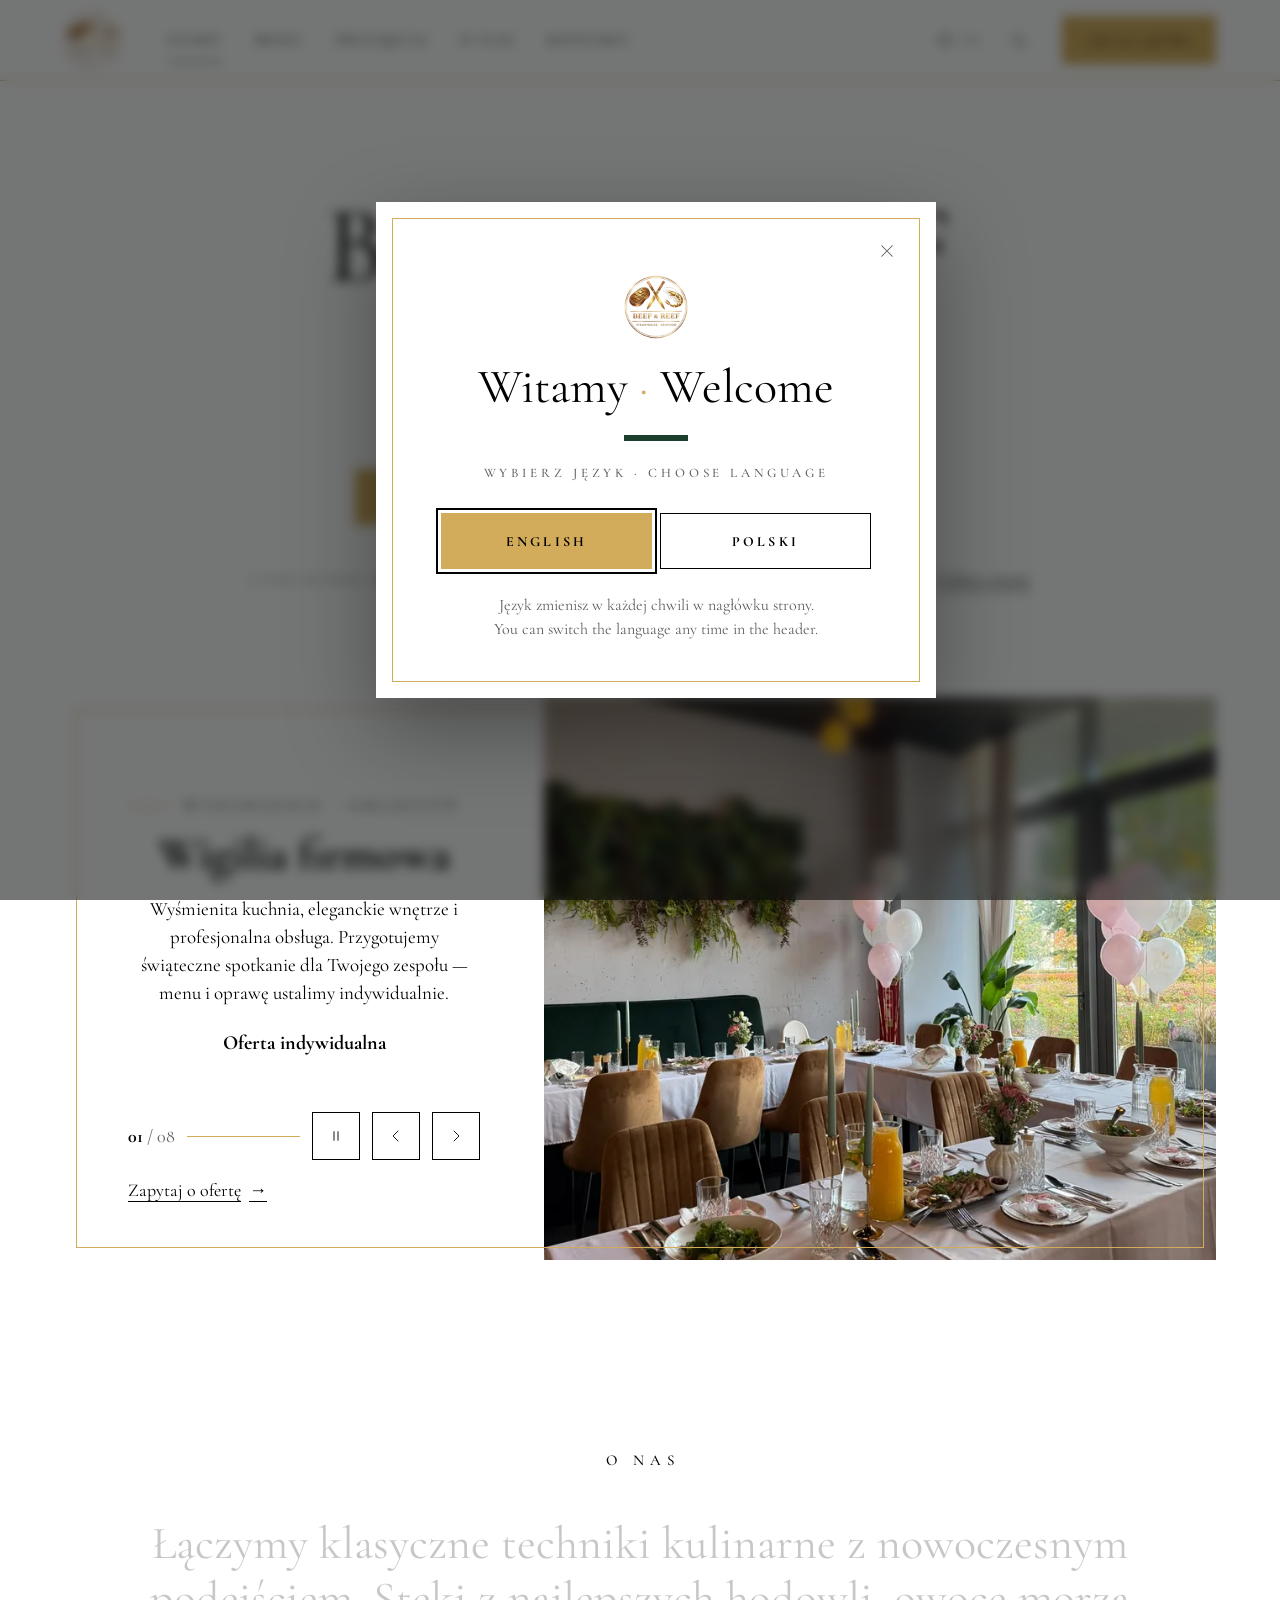
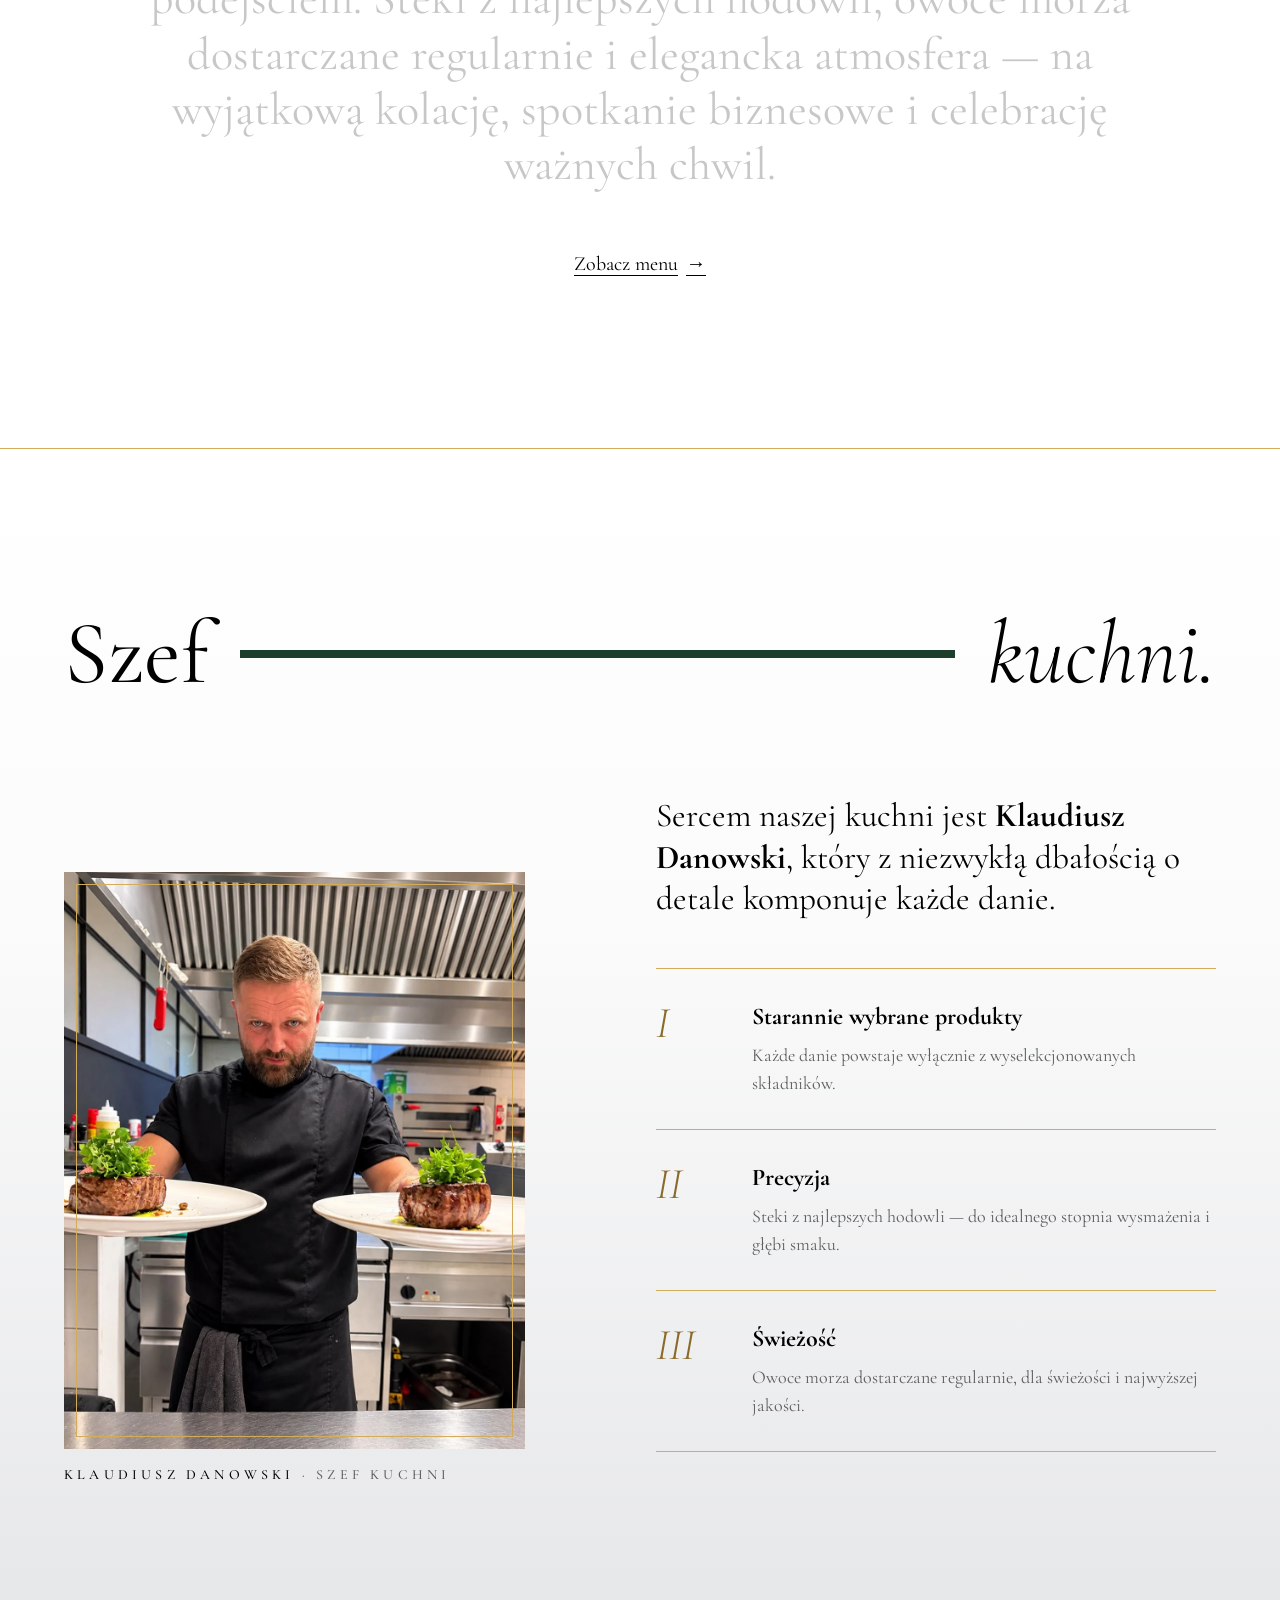
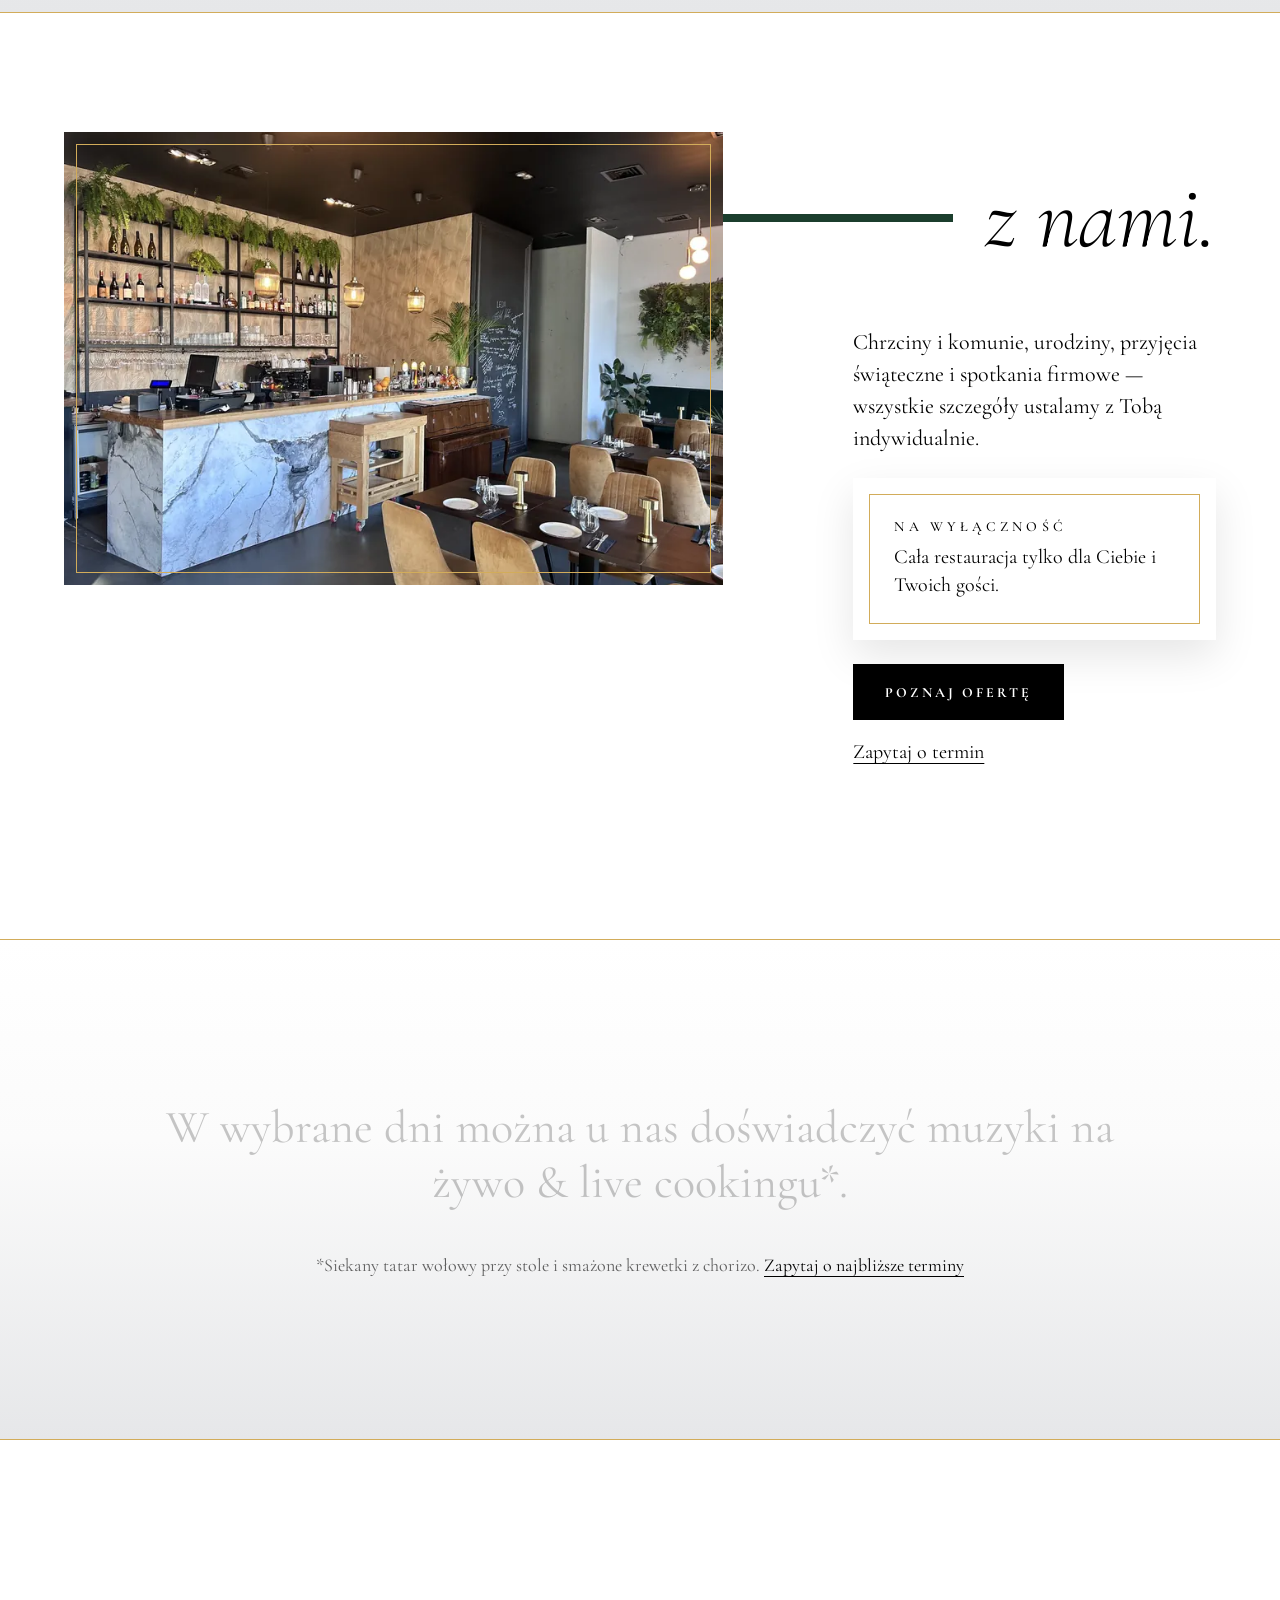
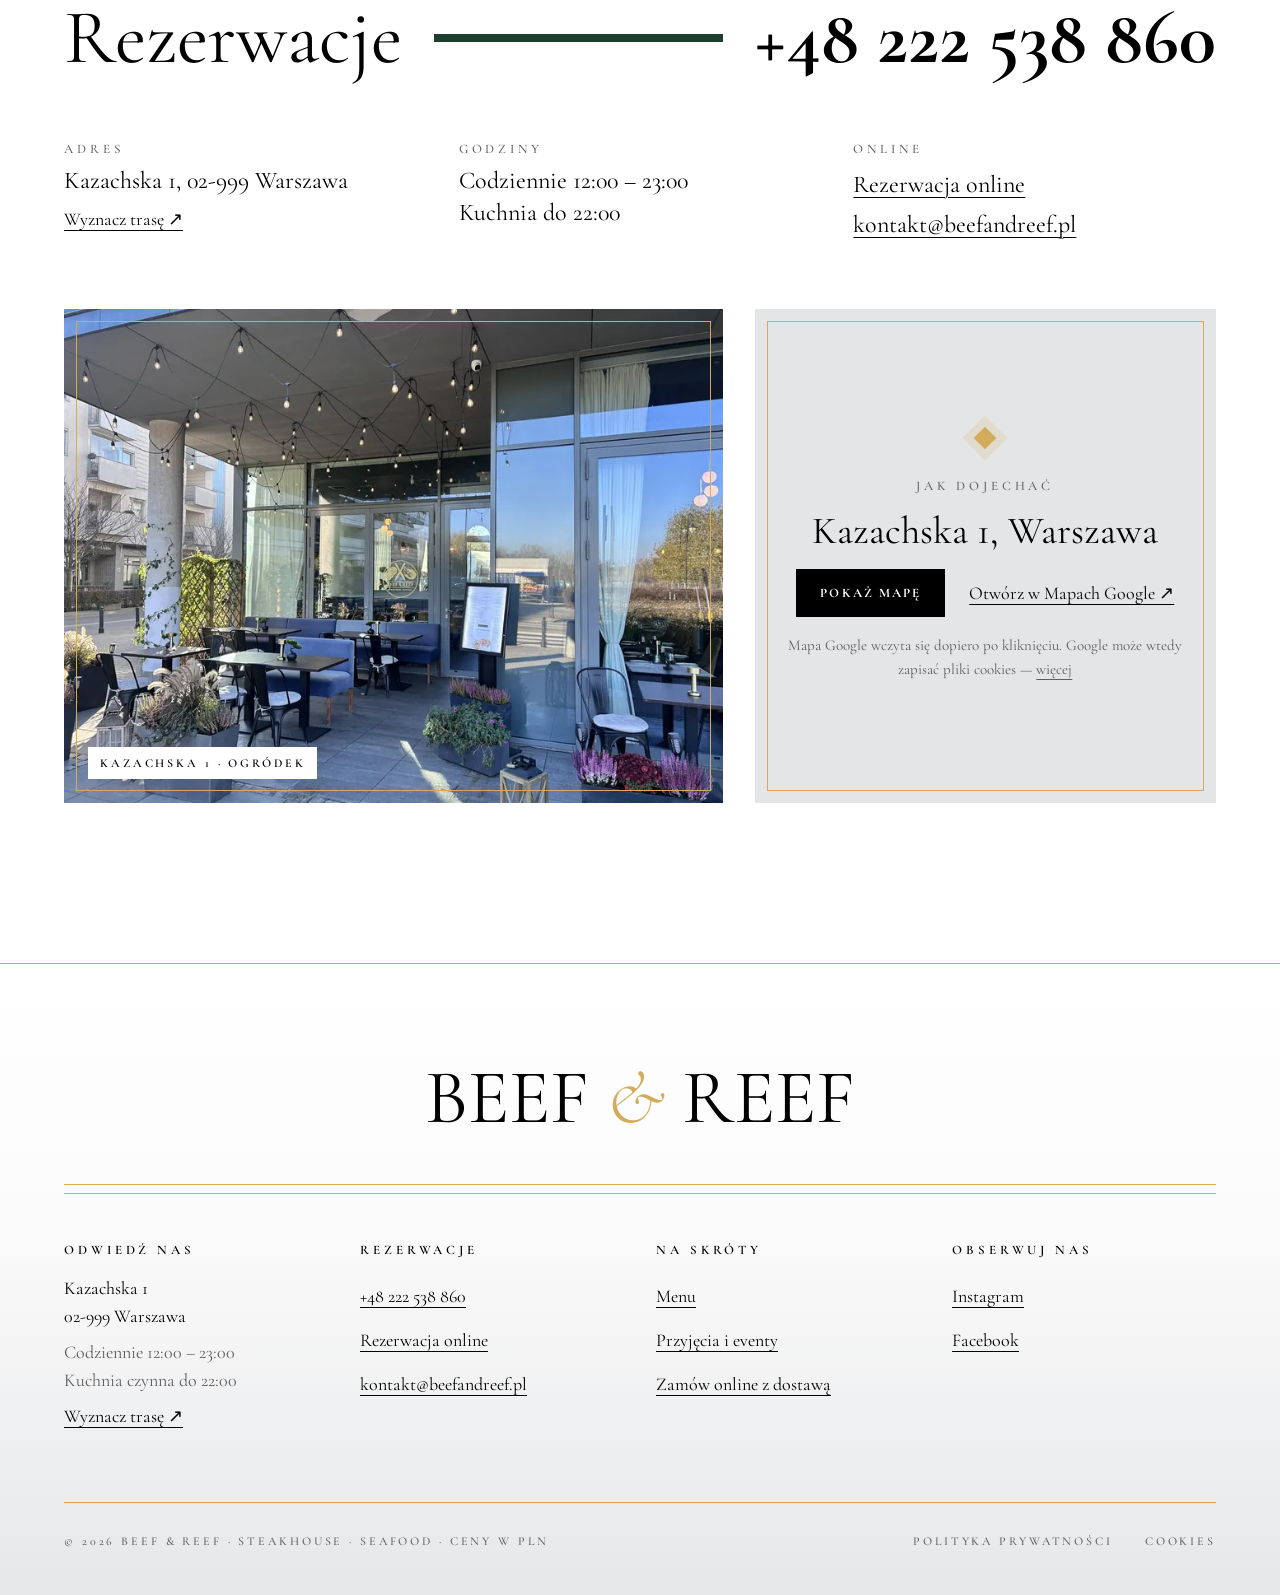
==== commit 044c3237: "Event slides: original photos (company Christmas party, Christmas Eve, New Year's Eve); parties gall" ====
--- a/docs/index.html
+++ b/docs/index.html
@@ -21,7 +21,7 @@
 <link rel="icon" type="image/png" sizes="32x32" href="assets/img/favicon-32.png">
 <link rel="apple-touch-icon" href="assets/img/apple-touch-icon.png">
 <link rel="preload" href="assets/fonts/cormorant-garamond-latin-ext-400-normal.woff2" as="font" type="font/woff2" crossorigin>
-<link rel="stylesheet" href="assets/css/style.css?v=dab0bf76">
+<link rel="stylesheet" href="assets/css/style.css?v=94fc8ac0">
 <script>(function(){try{if('scrollRestoration' in history)history.scrollRestoration='manual'}catch(e){}var d=document.documentElement,t=null;try{t=localStorage.getItem('br-theme')}catch(e){}if(t!=='light'&&t!=='dark')t=window.matchMedia&&matchMedia('(prefers-color-scheme: dark)').matches?'dark':'light';d.setAttribute('data-theme',t)})()</script>
 <noscript><style>.rx .float,.rx .rise,.rx .bar{opacity:1!important;transform:none!important}.rx .wd{color:var(--ink)}.rx .call.off{opacity:1;visibility:visible;transform:none}.rx .pbar.off{transform:none;visibility:visible}</style></noscript>
 <script type="application/ld+json">{"@context": "https://schema.org", "@type": "Restaurant", "name": "Beef & Reef", "servesCuisine": ["Steakhouse", "Seafood"], "telephone": "+48222538860", "email": "kontakt@beefandreef.pl", "priceRange": "$$$", "address": {"@type": "PostalAddress", "streetAddress": "Kazachska 1", "postalCode": "02-999", "addressLocality": "Warszawa", "addressCountry": "PL"}, "openingHoursSpecification": [{"@type": "OpeningHoursSpecification", "dayOfWeek": ["Monday", "Tuesday", "Wednesday", "Thursday", "Friday", "Saturday", "Sunday"], "opens": "12:00", "closes": "23:00"}], "sameAs": ["https://www.facebook.com/beef.and.reef.wilanow", "https://www.instagram.com/beef.and.reef_steak_seafood"], "acceptsReservations": true}</script>
@@ -93,7 +93,7 @@
               <p class="t3 t-desc"><span class="d-l">Wyśmienita kuchnia, eleganckie wnętrze i profesjonalna obsługa. Przygotujemy świąteczne spotkanie dla Twojego zespołu — menu i oprawę ustalimy indywidualnie.</span><span class="d-s">Wyśmienita kuchnia, eleganckie wnętrze, profesjonalna obsługa.</span></p>
               <p class="t4 t-price">Oferta indywidualna</p>
             </div>
-            <div class="s-img"><img class="bgfill photo" src="assets/img/sala-wieczor-stol.webp" srcset="assets/img/sala-wieczor-stol-800.webp 800w, assets/img/sala-wieczor-stol.webp 1200w" sizes="(max-width: 899px) 100vw, 60vw" alt="" aria-hidden="true" draggable="false"><img class="photo" src="assets/img/sala-wieczor-stol.webp" srcset="assets/img/sala-wieczor-stol-800.webp 800w, assets/img/sala-wieczor-stol.webp 1200w" sizes="(max-width: 899px) 100vw, 60vw" alt="Długi stół nakryty na przyjęcie w wieczornym świetle lamp, welurowe krzesła" style="object-position: 50% 62%" draggable="false"></div>
+            <div class="s-img"><img class="bgfill photo" src="assets/img/wigilia-firmowa.webp" srcset="assets/img/wigilia-firmowa-800.webp 800w, assets/img/wigilia-firmowa.webp 1200w" sizes="(max-width: 899px) 100vw, 60vw" alt="" aria-hidden="true" draggable="false"><img class="photo" src="assets/img/wigilia-firmowa.webp" srcset="assets/img/wigilia-firmowa-800.webp 800w, assets/img/wigilia-firmowa.webp 1200w" sizes="(max-width: 899px) 100vw, 60vw" alt="Stoły nakryte białymi obrusami na przyjęcie w sali Beef &amp; Reef, świece, kwiaty i balony przy przeszklonej ścianie" style="object-position: 50% 70%" draggable="false"></div>
           </div>
         
           <div class="slide" data-cta="Zarezerwuj miejsce" data-href="tel:+48790627246" data-until="2026-12-24" role="group" aria-roledescription="slajd" aria-label="02 / 08: Kolacja wigilijna" aria-hidden="true">
@@ -103,7 +103,7 @@
               <p class="t3 t-desc"><span class="d-l">Tradycyjna kuchnia, rodzinna atmosfera i świąteczny klimat. Zasiądź z bliskimi przy wigilijnym stole w Beef &amp; Reef.</span><span class="d-s">Tradycyjna kuchnia, rodzinna atmosfera, świąteczny klimat.</span></p>
               <p class="t4 t-price">Liczba miejsc ograniczona</p>
             </div>
-            <div class="s-img"><img class="bgfill photo" src="assets/img/sala-wieczor-loze.webp" srcset="assets/img/sala-wieczor-loze-800.webp 800w, assets/img/sala-wieczor-loze.webp 1200w" sizes="(max-width: 899px) 100vw, 60vw" alt="" aria-hidden="true" draggable="false"><img class="photo" src="assets/img/sala-wieczor-loze.webp" srcset="assets/img/sala-wieczor-loze-800.webp 800w, assets/img/sala-wieczor-loze.webp 1200w" sizes="(max-width: 899px) 100vw, 60vw" alt="Stoły przy lożach w ciepłym świetle świec, lustra w łukowych ramach" style="object-position: 50% 60%" draggable="false"></div>
+            <div class="s-img"><img class="bgfill photo" src="assets/img/wigilia-kolacja.webp" srcset="assets/img/wigilia-kolacja-800.webp 800w, assets/img/wigilia-kolacja.webp 1600w" sizes="(max-width: 899px) 100vw, 60vw" alt="" aria-hidden="true" draggable="false"><img class="photo" src="assets/img/wigilia-kolacja.webp" srcset="assets/img/wigilia-kolacja-800.webp 800w, assets/img/wigilia-kolacja.webp 1600w" sizes="(max-width: 899px) 100vw, 60vw" alt="Rodzina przy świątecznym stole ze świecami, czerwonym bieżnikiem i szyszkami; ktoś nalewa czerwone wino" style="object-position: 50% 60%" draggable="false"></div>
           </div>
         
           <div class="slide" data-cta="Zarezerwuj miejsce" data-href="tel:+48790627246" data-until="2026-12-31" role="group" aria-roledescription="slajd" aria-label="03 / 08: Spędź z nami Sylwestra 2027" aria-hidden="true">
@@ -113,7 +113,7 @@
               <p class="t3 t-desc"><span class="d-l">Live cooking, muzyka na żywo i wyjątkowe menu — przywitaj z nami Nowy Rok.</span><span class="d-s">Live cooking, muzyka na żywo, wyjątkowe menu.</span></p>
               <p class="t4 t-price">Liczba miejsc ograniczona</p>
             </div>
-            <div class="s-img"><img class="bgfill photo" src="assets/img/sala-wieczor-okna.webp" srcset="assets/img/sala-wieczor-okna-800.webp 800w, assets/img/sala-wieczor-okna.webp 1200w" sizes="(max-width: 899px) 100vw, 60vw" alt="" aria-hidden="true" draggable="false"><img class="photo" src="assets/img/sala-wieczor-okna.webp" srcset="assets/img/sala-wieczor-okna-800.webp 800w, assets/img/sala-wieczor-okna.webp 1200w" sizes="(max-width: 899px) 100vw, 60vw" alt="Sala Beef &amp; Reef wieczorem: stoły ze złotymi lampkami, przeszklona ściana" style="object-position: 50% 55%" draggable="false"></div>
+            <div class="s-img"><img class="bgfill photo" src="assets/img/sylwester.webp" srcset="assets/img/sylwester-800.webp 800w, assets/img/sylwester.webp 1200w" sizes="(max-width: 899px) 100vw, 60vw" alt="" aria-hidden="true" draggable="false"><img class="photo" src="assets/img/sylwester.webp" srcset="assets/img/sylwester-800.webp 800w, assets/img/sylwester.webp 1200w" sizes="(max-width: 899px) 100vw, 60vw" alt="Kieliszek szampana z płonącym zimnym ogniem na ciemnym tle ze światełkami" style="object-position: 50% 42%" draggable="false"></div>
           </div>
         
           <div class="slide" data-cta="Zadzwoń i zamów" data-href="tel:+48790627246" data-until="" role="group" aria-roledescription="slajd" aria-label="04 / 08: Lunch na Wilanowie" aria-hidden="true">
--- a/docs/assets/css/style.css
+++ b/docs/assets/css/style.css
@@ -499,25 +499,21 @@
   .rx .store-table div{grid-template-columns:1fr;gap:0}
   .rx .store-table dt{line-height:24px}
 }
-/* galeria wnętrza (przyjęcia) */
+/* galeria wnętrza (przyjęcia): równe zdjęcia, szeroki pas prawie od krawędzi do krawędzi */
 .rx .gal-k{margin-bottom:24px}
 .rx .gal-lead{margin:32px auto 0;max-width:640px;font-size:20px;line-height:32px;color:var(--muted)}
-.rx .gal{list-style:none;margin:72px 0 0;padding:0 0 64px;display:grid;grid-template-columns:repeat(3,minmax(0,1fr));gap:32px;align-items:start}
-.rx .gal li:nth-child(2){transform:translateY(64px)}
-.rx .in .gal li.rise:nth-child(2){transform:translateY(64px)}
+.rx .gal{list-style:none;margin:72px auto 0;padding:0 24px;max-width:1920px;width:100vw;position:relative;left:50%;transform:translateX(-50%);display:grid;grid-template-columns:repeat(3,minmax(0,1fr));gap:24px}
 .rx .gal .pic{aspect-ratio:3 / 4}
-.rx .gal:focus-visible{outline:2px solid var(--gold);outline-offset:8px}
+.rx .gal:focus-visible{outline:2px solid var(--gold);outline-offset:-2px}
 @media (max-width: 899px){
-  .rx .gal{gap:16px;padding-bottom:40px;margin-top:56px}
-  .rx .gal li:nth-child(2),.rx .in .gal li.rise:nth-child(2){transform:translateY(40px)}
+  .rx .gal{gap:12px;padding:0 12px;margin-top:56px}
+  .rx .gal .frame{inset:8px}
 }
 @media (max-width: 599px){
   .rx .gal-lead{font-size:18px;line-height:28px;margin-top:24px}
-  .rx .gal{display:flex;gap:12px;margin:40px -16px 0;padding:0 16px 8px;overflow-x:auto;scroll-snap-type:x mandatory;scroll-padding:0 16px;scrollbar-width:none}
+  .rx .gal{display:flex;gap:12px;margin-top:40px;padding:0 16px 8px;overflow-x:auto;scroll-snap-type:x mandatory;scroll-padding:0 16px;scrollbar-width:none}
   .rx .gal::-webkit-scrollbar{display:none}
-  .rx .gal li{flex:0 0 78%;scroll-snap-align:start}
-  .rx .gal li:nth-child(2),.rx .in .gal li.rise:nth-child(2){transform:none}
-  .rx .gal .frame{inset:8px}
+  .rx .gal li{flex:0 0 84%;scroll-snap-align:start}
 }
 /* lista menu (z MenuList / src/build.js renderMenu) */
 .rx .section-title{display:inline-block;margin:0;font-size:24px;line-height:32px;font-weight:400;letter-spacing:.28em;text-transform:uppercase;padding:0 0 8px .28em;border-bottom:.5px solid var(--rule);text-align:center}
